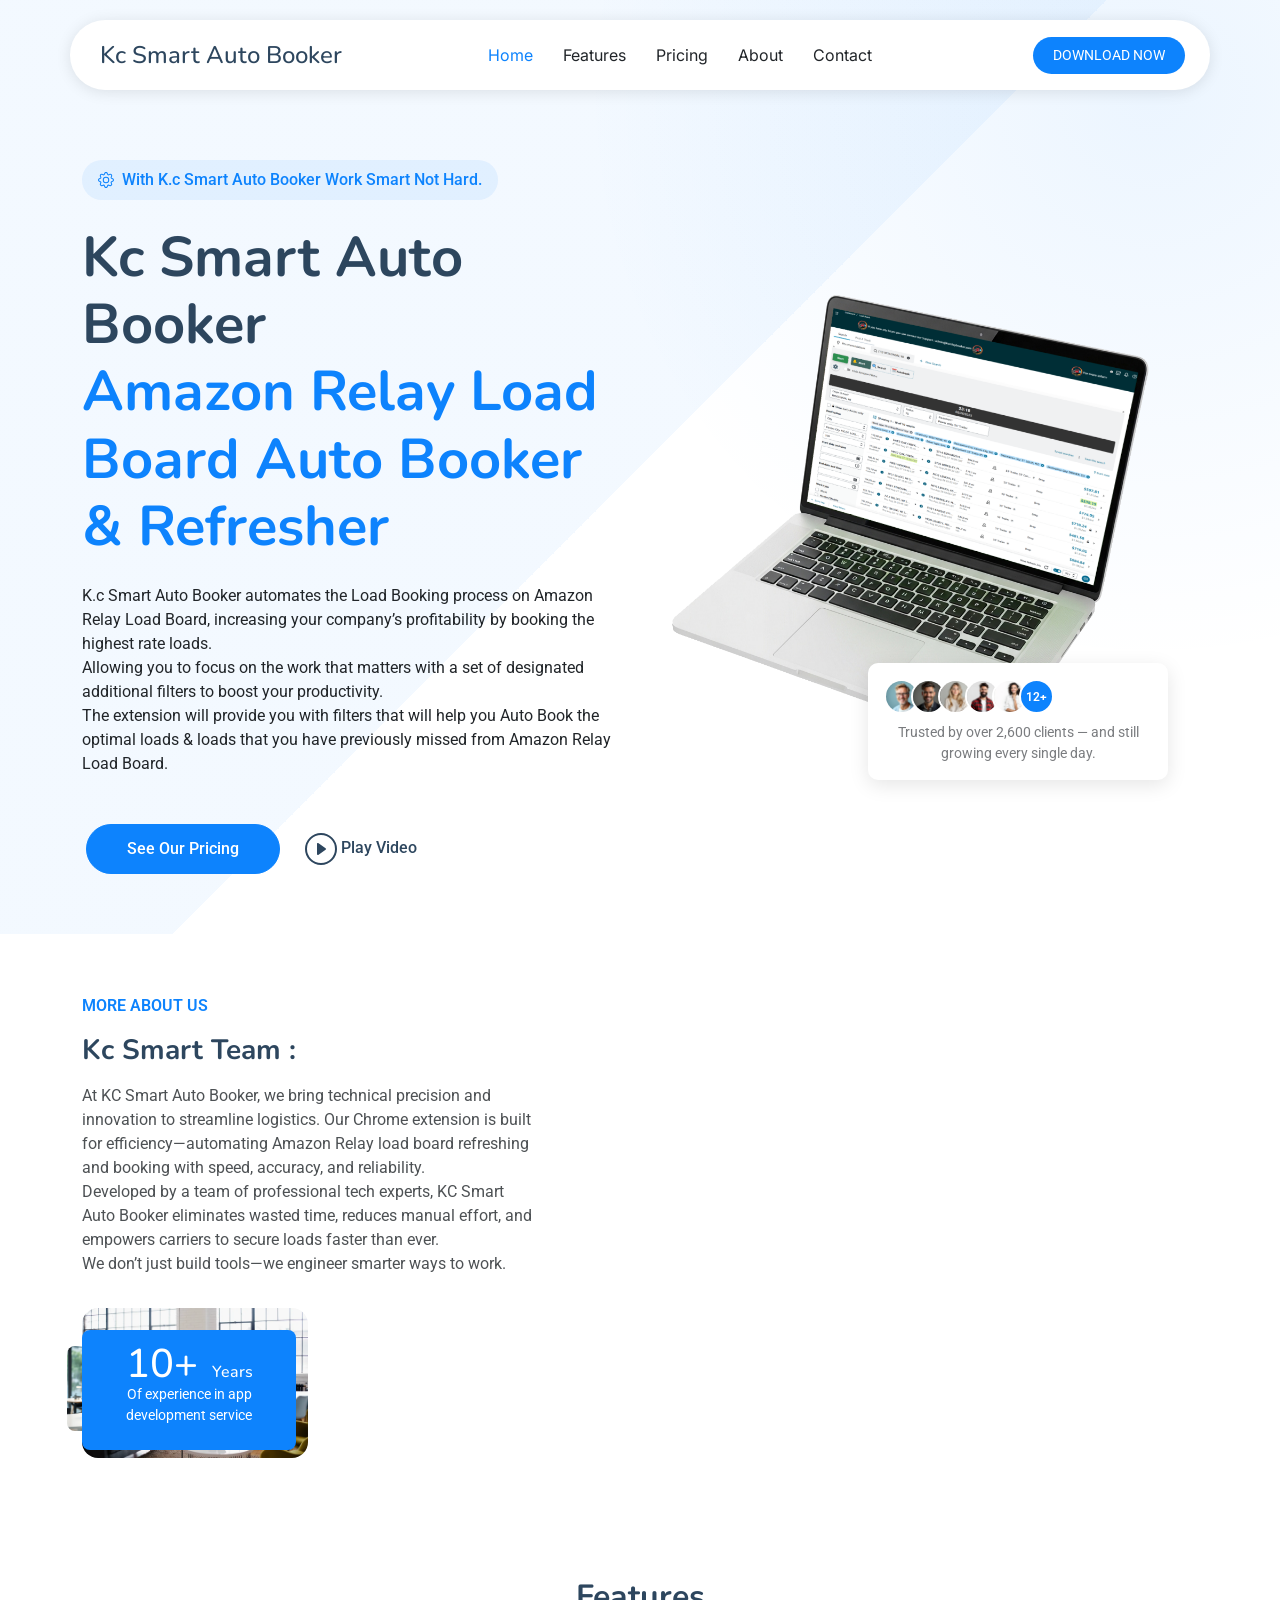
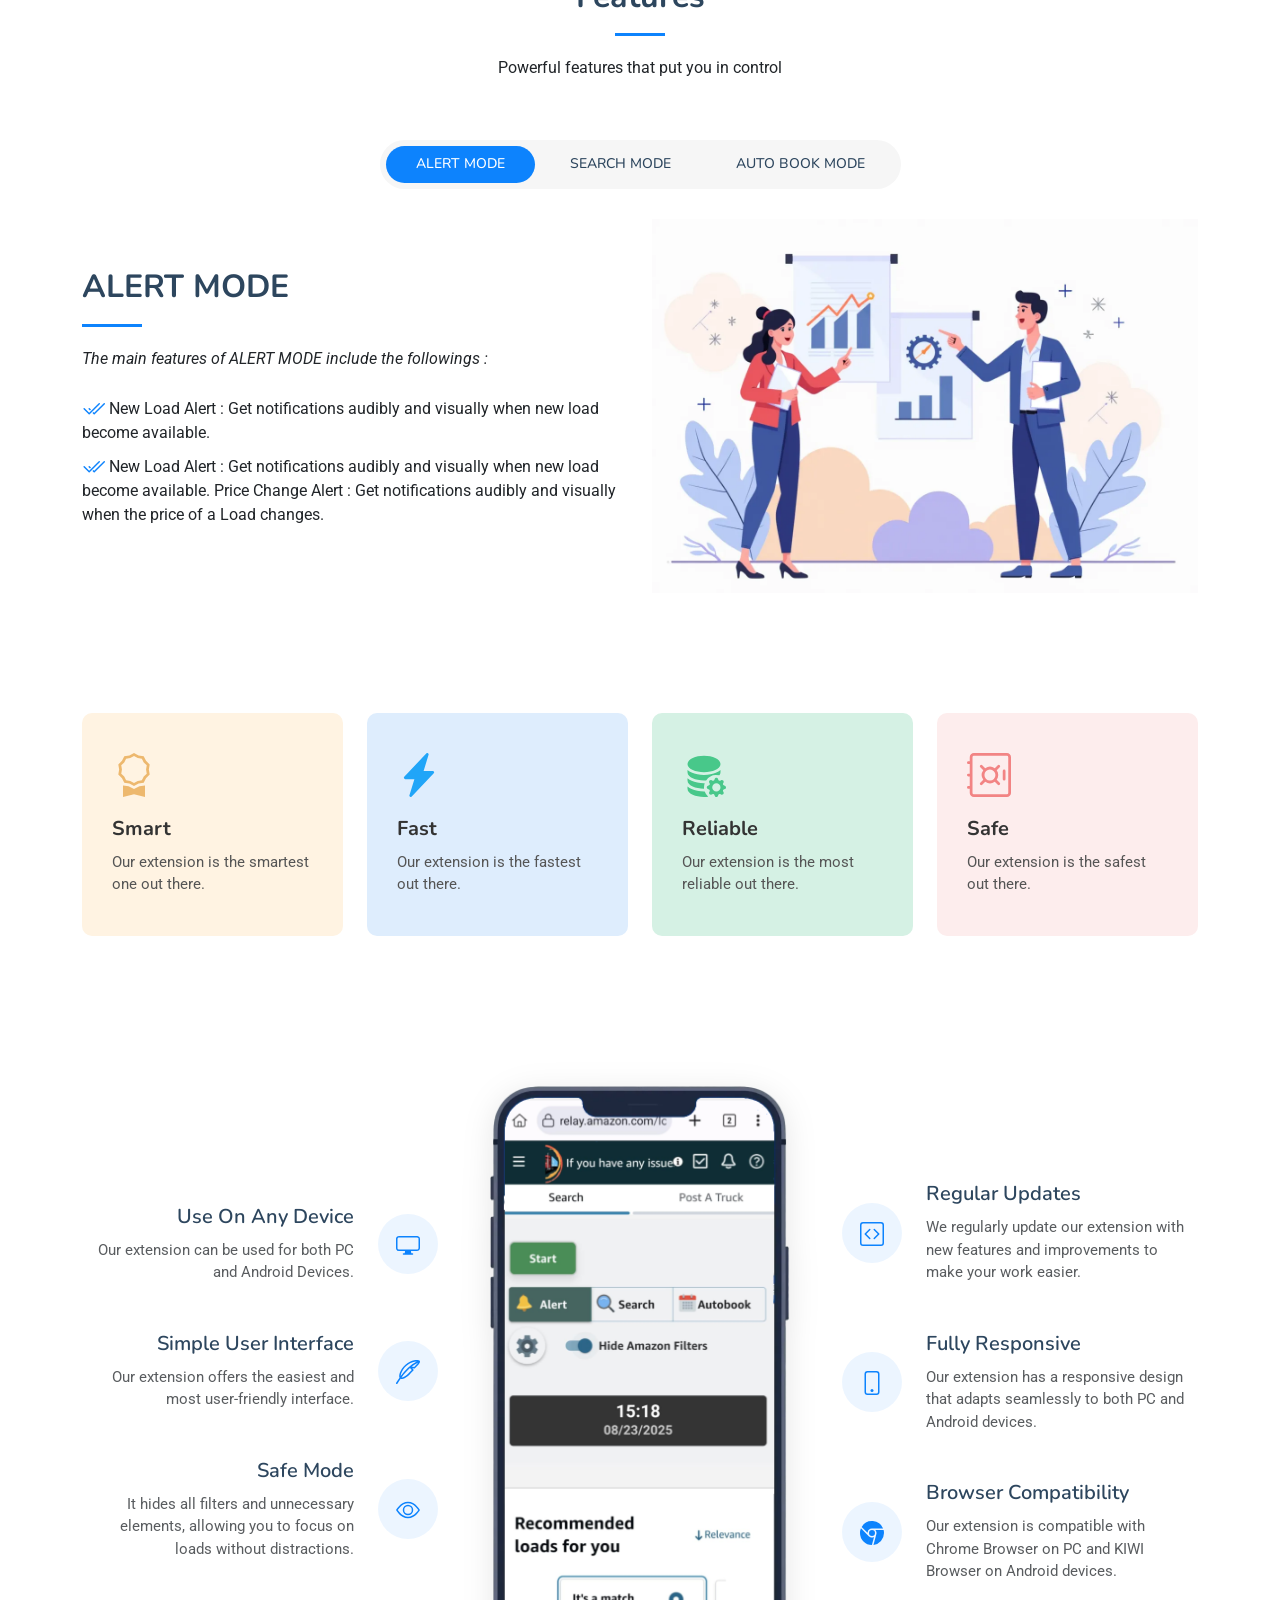
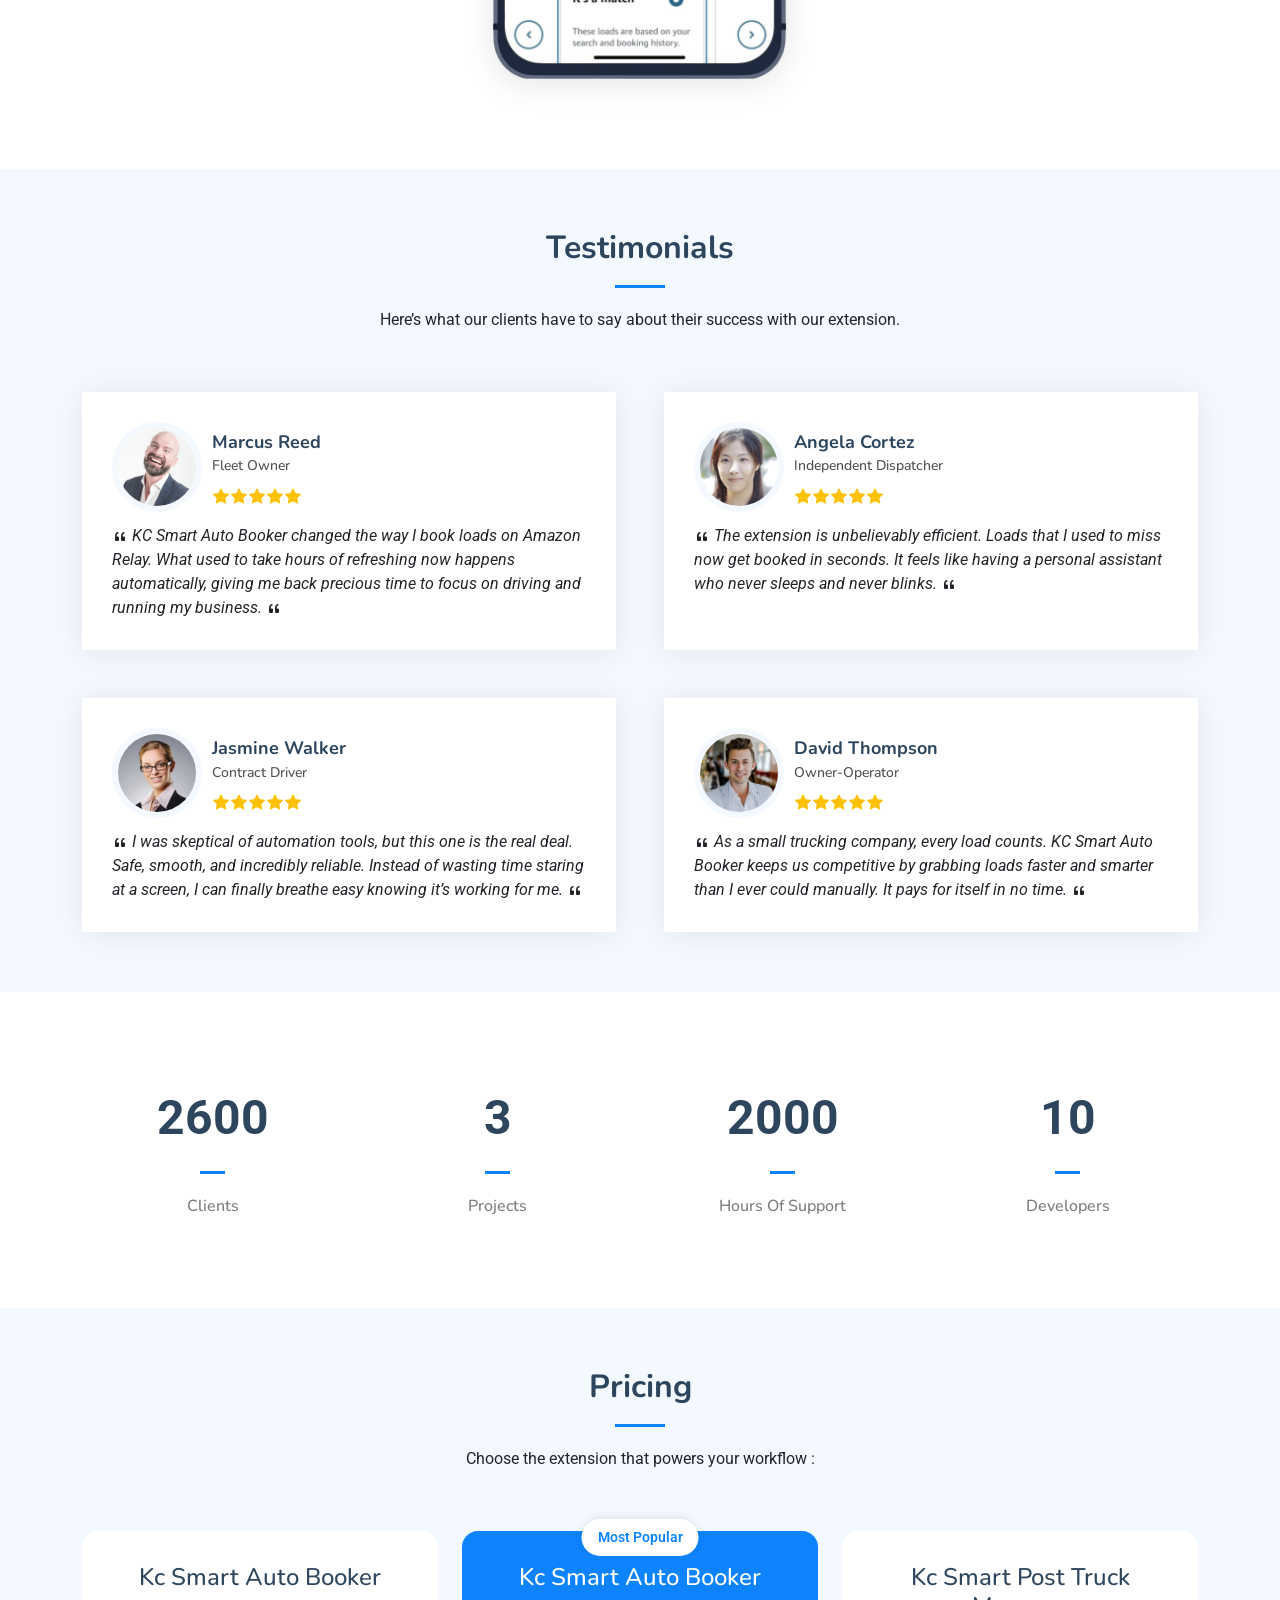
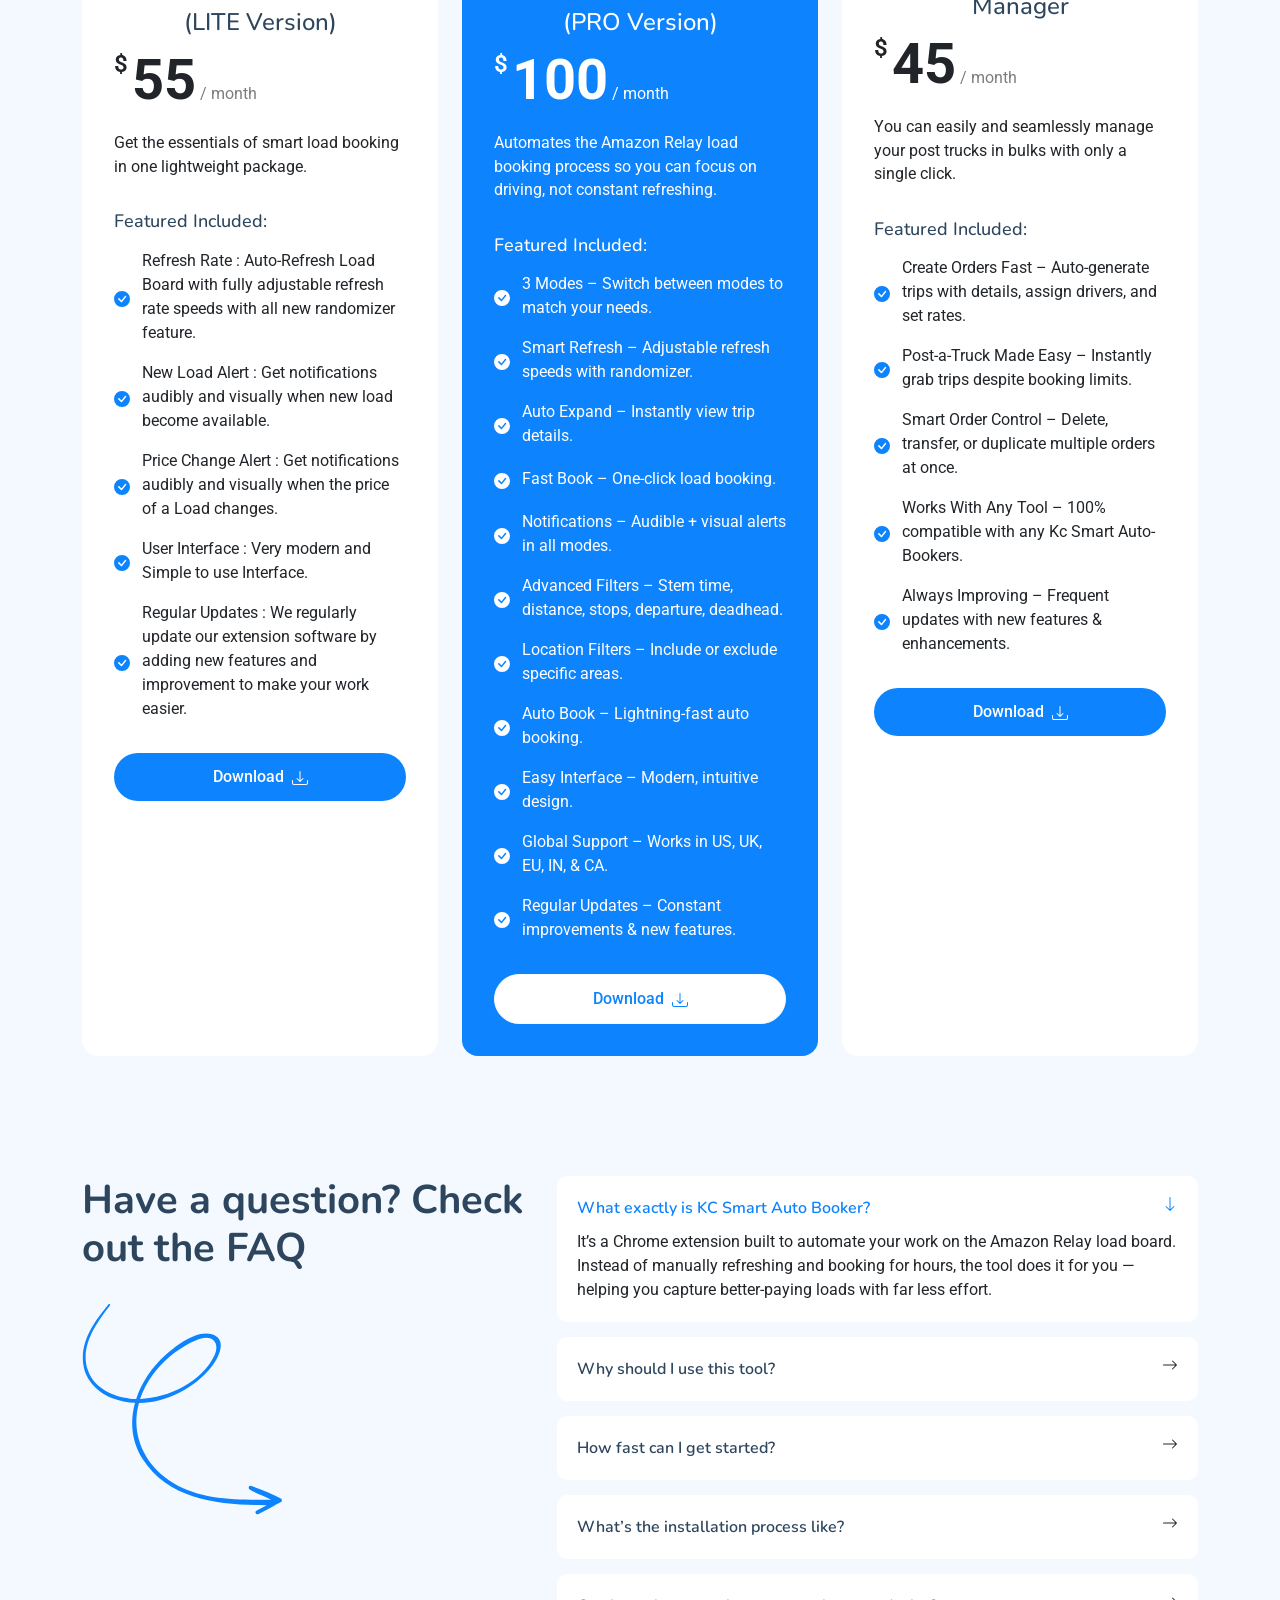
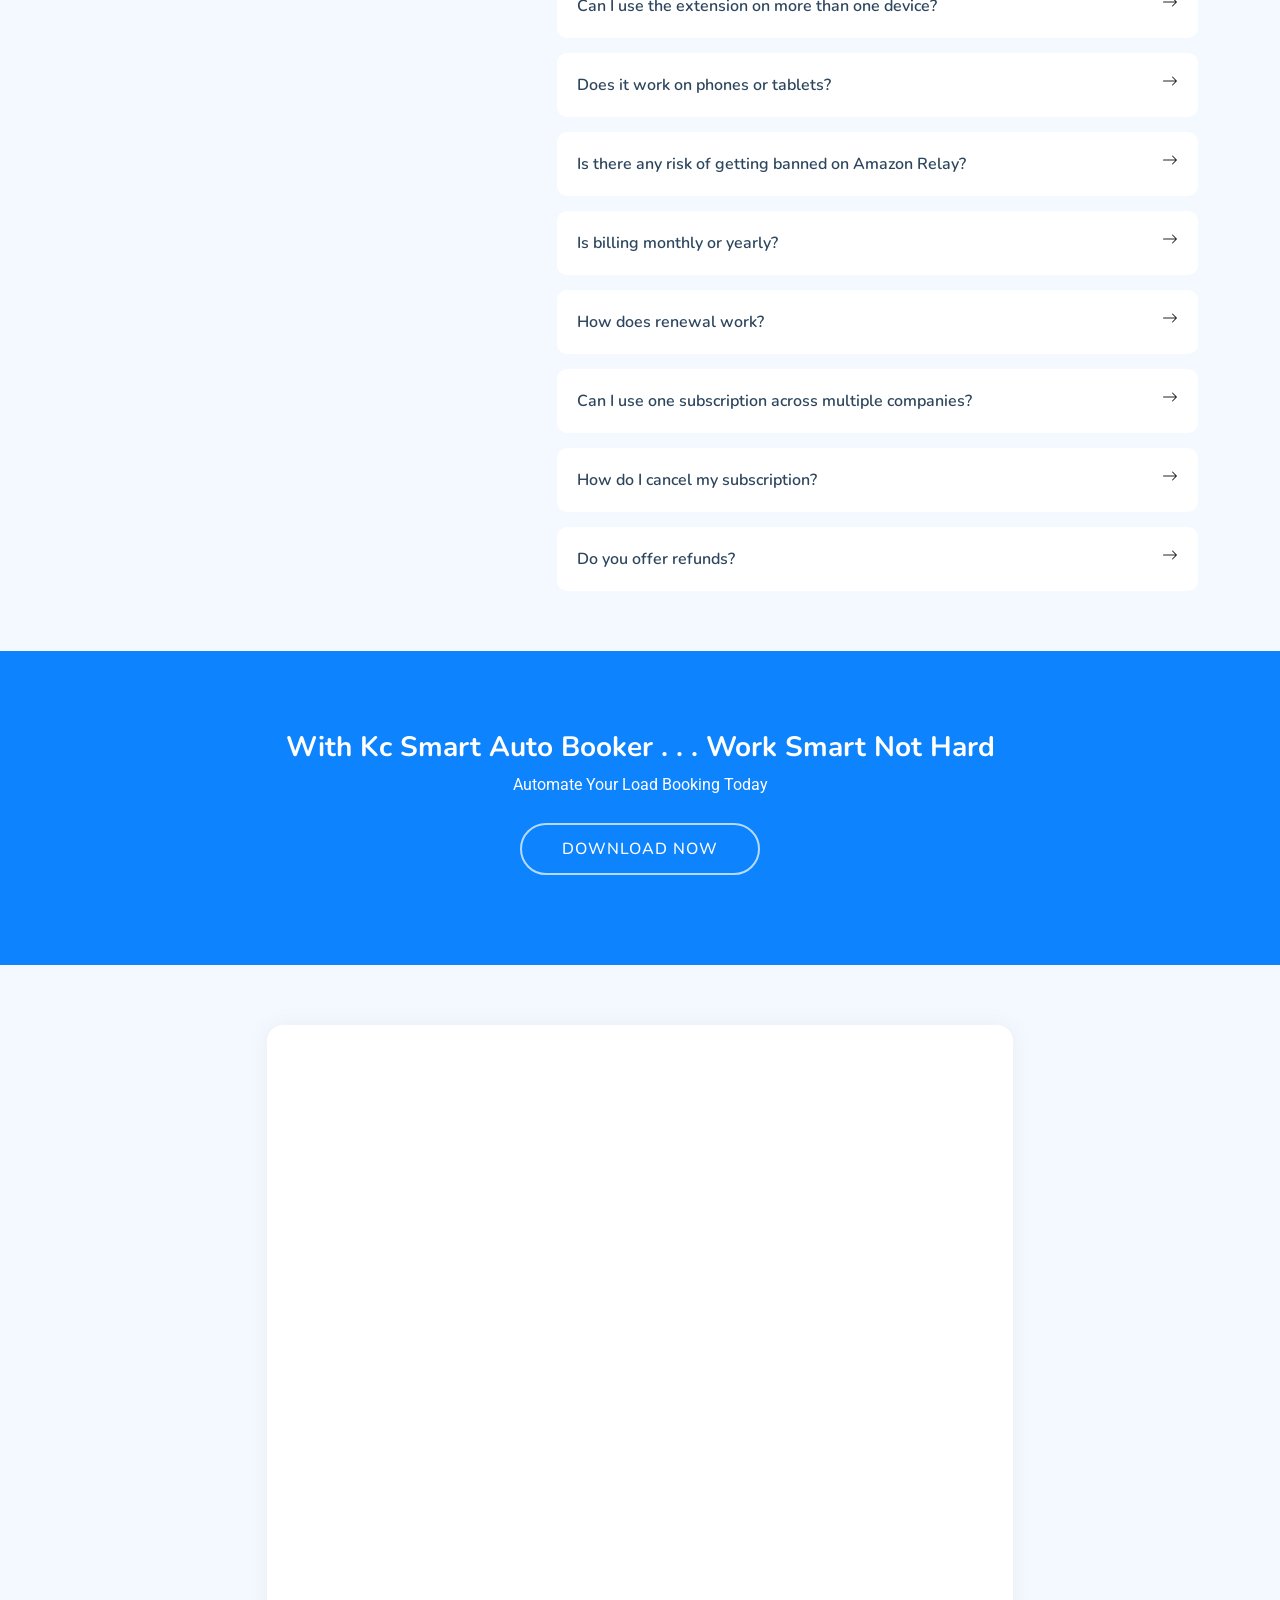
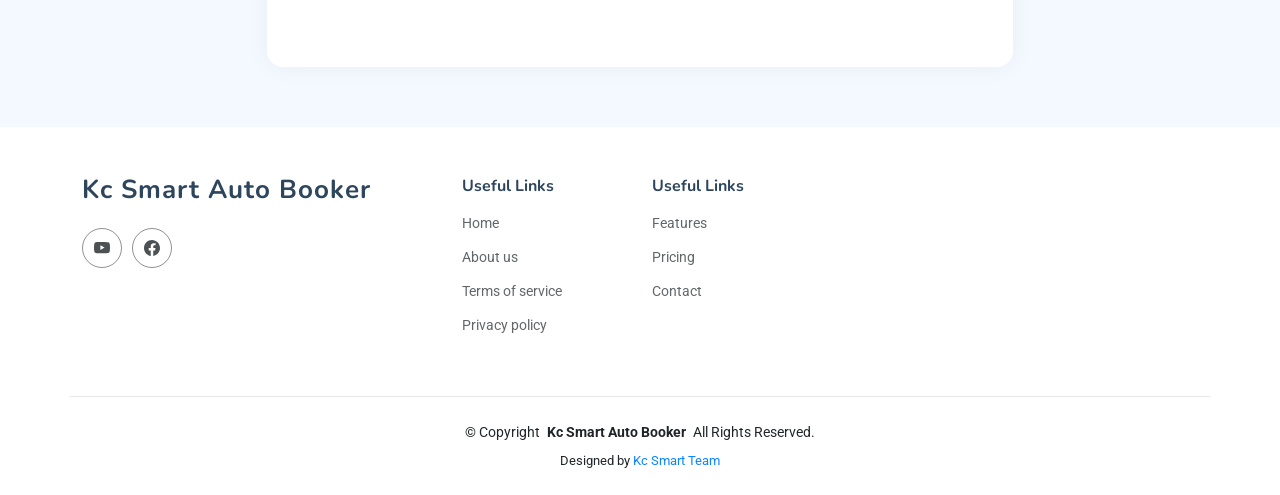
==== index.html @ 5b5b9fa2 "Add files via upload" ====
<!DOCTYPE html>
<html lang="en">

<head>
  <meta charset="utf-8">
  <meta content="width=device-width, initial-scale=1.0" name="viewport">
  <title>Kc Smart Auto Booker</title>
  <meta name="description" content="Relay Auto Booker and Refresher - With K.c Smart Auto Booker Work Smart Not Hard.">
  <meta name="keywords" content="">

  <!-- Favicons -->
  <link href="favicon.png" rel="icon">
  <link href="apple-touch-icon.png" rel="apple-touch-icon">

  <!-- Fonts -->
  <link href="https://fonts.googleapis.com" rel="preconnect">
  <link href="https://fonts.gstatic.com" rel="preconnect" crossorigin>
  <link href="https://fonts.googleapis.com/css2?family=Roboto:ital,wght@0,100;0,300;0,400;0,500;0,700;0,900;1,100;1,300;1,400;1,500;1,700;1,900&family=Inter:wght@100;200;300;400;500;600;700;800;900&family=Nunito:ital,wght@0,200;0,300;0,400;0,500;0,600;0,700;0,800;0,900;1,200;1,300;1,400;1,500;1,600;1,700;1,800;1,900&display=swap" rel="stylesheet">
  <link href="https://cdn.jsdelivr.net/npm/bootstrap-icons@1.11.3/font/bootstrap-icons.css" rel="stylesheet">
  <!-- Vendor CSS Files -->
  <link href="bootstrap.min.css" rel="stylesheet">
  <link href="bootstrap-icons.css" rel="stylesheet">
  <link href="aos.css" rel="stylesheet">
  <link href="glightbox.min.css" rel="stylesheet">
  <link href="swiper-bundle.min.css" rel="stylesheet">

  <!-- Main CSS File -->
  <link href="main.css" rel="stylesheet">

  <!-- =======================================================
  
  ======================================================== -->
</head>

<body class="index-page">

  <header id="header" class="header d-flex align-items-center fixed-top">
    <div class="header-container container-fluid container-xl position-relative d-flex align-items-center justify-content-between">

      <a href="index.html" class="logo d-flex align-items-center me-auto me-xl-0">
        <!-- Uncomment the line below if you also wish to use an image logo -->
        <!-- <img src="logo.png" alt=""> -->
        <h1 class="sitename">Kc Smart Auto Booker</h1>
      </a>

      <nav id="navmenu" class="navmenu">
        <ul>
          <li><a href="#hero" class="active">Home</a></li>
          <li><a href="#features">Features</a></li>
    <!--      <li><a href="#services">Services</a></li>   -->
          <li><a href="#pricing">Pricing</a></li>
    <!--      <li class="dropdown"><a href="#"><span>Dropdown</span> <i class="bi bi-chevron-down toggle-dropdown"></i></a>
            <ul>
              <li><a href="#">Dropdown 1</a></li>
              <li class="dropdown"><a href="#"><span>Deep Dropdown</span> <i class="bi bi-chevron-down toggle-dropdown"></i></a>
                <ul>
                  <li><a href="#">Deep Dropdown 1</a></li>
                  <li><a href="#">Deep Dropdown 2</a></li>
                  <li><a href="#">Deep Dropdown 3</a></li>
                  <li><a href="#">Deep Dropdown 4</a></li>
                  <li><a href="#">Deep Dropdown 5</a></li>
                </ul>
              </li>
              <li><a href="#">Dropdown 2</a></li>
              <li><a href="#">Dropdown 3</a></li>
              <li><a href="#">Dropdown 4</a></li>
            </ul>
          </li>    -->
		  <li><a href="#about">About</a></li>
          <li><a href="#contact">Contact</a></li>
        </ul>
        <i class="mobile-nav-toggle d-xl-none bi bi-list"></i>
      </nav>

      <a class="btn-getstarted" href="index.html#pricing">DOWNLOAD NOW</a>

    </div>
  </header>

  <main class="main">

    <!-- Hero Section -->
    <section id="hero" class="hero section">

      <div class="container" data-aos="fade-up" data-aos-delay="100">

        <div class="row align-items-center">
          <div class="col-lg-6">
            <div class="hero-content" data-aos="fade-up" data-aos-delay="200">
              <div class="company-badge mb-4">
                <svg xmlns="http://www.w3.org/2000/svg" width="16" height="16" fill="currentColor" class="bi bi-gear" viewBox="0 0 16 16">
  <path d="M8 4.754a3.246 3.246 0 1 0 0 6.492 3.246 3.246 0 0 0 0-6.492M5.754 8a2.246 2.246 0 1 1 4.492 0 2.246 2.246 0 0 1-4.492 0"/>
  <path d="M9.796 1.343c-.527-1.79-3.065-1.79-3.592 0l-.094.319a.873.873 0 0 1-1.255.52l-.292-.16c-1.64-.892-3.433.902-2.54 2.541l.159.292a.873.873 0 0 1-.52 1.255l-.319.094c-1.79.527-1.79 3.065 0 3.592l.319.094a.873.873 0 0 1 .52 1.255l-.16.292c-.892 1.64.901 3.434 2.541 2.54l.292-.159a.873.873 0 0 1 1.255.52l.094.319c.527 1.79 3.065 1.79 3.592 0l.094-.319a.873.873 0 0 1 1.255-.52l.292.16c1.64.893 3.434-.902 2.54-2.541l-.159-.292a.873.873 0 0 1 .52-1.255l.319-.094c1.79-.527 1.79-3.065 0-3.592l-.319-.094a.873.873 0 0 1-.52-1.255l.16-.292c.893-1.64-.902-3.433-2.541-2.54l-.292.159a.873.873 0 0 1-1.255-.52zm-2.633.283c.246-.835 1.428-.835 1.674 0l.094.319a1.873 1.873 0 0 0 2.693 1.115l.291-.16c.764-.415 1.6.42 1.184 1.185l-.159.292a1.873 1.873 0 0 0 1.116 2.692l.318.094c.835.246.835 1.428 0 1.674l-.319.094a1.873 1.873 0 0 0-1.115 2.693l.16.291c.415.764-.42 1.6-1.185 1.184l-.291-.159a1.873 1.873 0 0 0-2.693 1.116l-.094.318c-.246.835-1.428.835-1.674 0l-.094-.319a1.873 1.873 0 0 0-2.692-1.115l-.292.16c-.764.415-1.6-.42-1.184-1.185l.159-.291A1.873 1.873 0 0 0 1.945 8.93l-.319-.094c-.835-.246-.835-1.428 0-1.674l.319-.094A1.873 1.873 0 0 0 3.06 4.377l-.16-.292c-.415-.764.42-1.6 1.185-1.184l.292.159a1.873 1.873 0 0 0 2.692-1.115z"/>
</svg>&nbsp;
                With K.c Smart Auto Booker Work Smart Not Hard.
              </div>

              <h1 class="mb-4">
                Kc Smart Auto Booker<br>
                
                <span class="accent-text">Amazon Relay Load Board Auto Booker & Refresher</span>
              </h1>

              <p class="mb-4 mb-md-5">
                K.c Smart Auto Booker automates the Load Booking process on Amazon Relay Load Board, increasing your company’s profitability by booking the highest rate loads.<br>
                Allowing you to focus on the work that matters with a set of designated additional filters to boost your productivity.<br>

                The extension will provide you with filters that will help you Auto Book the optimal loads & loads that you have previously missed from Amazon Relay Load Board. 
              </p>

              <div class="hero-buttons">
                <a href="#pricing" class="btn btn-primary me-0 me-sm-2 mx-1">See Our Pricing</a>
                <a href="https://www.youtube.com/watch?v=xHJo71Jk5jA" class="btn btn-link mt-2 mt-sm-0 glightbox">
                  <svg xmlns="http://www.w3.org/2000/svg" width="32" height="32" fill="currentColor" class="bi bi-play-circle" viewBox="0 0 16 16">
  <path d="M8 15A7 7 0 1 1 8 1a7 7 0 0 1 0 14m0 1A8 8 0 1 0 8 0a8 8 0 0 0 0 16"/>
  <path d="M6.271 5.055a.5.5 0 0 1 .52.038l3.5 2.5a.5.5 0 0 1 0 .814l-3.5 2.5A.5.5 0 0 1 6 10.5v-5a.5.5 0 0 1 .271-.445"/>
</svg>
                  Play Video
                </a>
              </div>
            </div>
          </div>

          <div class="col-lg-6">
            <div class="hero-image" data-aos="zoom-out" data-aos-delay="300">
              <img src="kcsmart-main.png" alt="Hero Image" class="img-fluid">

              <div class="customers-badge">
                <div class="customer-avatars">
                  <img src="avatar-1.webp" alt="Customer 1" class="avatar">
                  <img src="avatar-2.webp" alt="Customer 2" class="avatar">
                  <img src="avatar-3.webp" alt="Customer 3" class="avatar">
                  <img src="avatar-4.webp" alt="Customer 4" class="avatar">
                  <img src="avatar-5.webp" alt="Customer 5" class="avatar">
                  <span class="avatar more">12+</span>
                </div>
                <p class="mb-0 mt-2">Trusted by over 2,600 clients — and still growing every single day.</p>
              </div>
            </div>
          </div>
        </div>

   <!--     <div class="row stats-row gy-4 mt-5" data-aos="fade-up" data-aos-delay="500">
          <div class="col-lg-3 col-md-6">
            <div class="stat-item">
              <div class="stat-icon">
                <i class="bi bi-trophy"></i>
              </div>
              <div class="stat-content">
                <h4>3x Won Awards</h4>
                <p class="mb-0">Vestibulum ante ipsum</p>
              </div>
            </div>
          </div>
          <div class="col-lg-3 col-md-6">
            <div class="stat-item">
              <div class="stat-icon">
                <i class="bi bi-briefcase"></i>
              </div>
              <div class="stat-content">
                <h4>6.5k Faucibus</h4>
                <p class="mb-0">Nullam quis ante</p>
              </div>
            </div>
          </div>
          <div class="col-lg-3 col-md-6">
            <div class="stat-item">
              <div class="stat-icon">
                <i class="bi bi-graph-up"></i>
              </div>
              <div class="stat-content">
                <h4>80k Mauris</h4>
                <p class="mb-0">Etiam sit amet orci</p>
              </div>
            </div>
          </div>
          <div class="col-lg-3 col-md-6">
            <div class="stat-item">
              <div class="stat-icon">
                <i class="bi bi-award"></i>
              </div>
              <div class="stat-content">
                <h4>6x Phasellus</h4>
                <p class="mb-0">Vestibulum ante ipsum</p>
              </div>
            </div>
          </div>
        </div>

      </div>  -->

    </section><!-- /Hero Section -->

    <!-- About Section -->
    <section id="about" class="about section">

      <div class="container" data-aos="fade-up" data-aos-delay="100">

        <div class="row gy-4 align-items-center justify-content-between">

          <div class="col-xl-5" data-aos="fade-up" data-aos-delay="200">
            <span class="about-meta">MORE ABOUT US</span>
            <h2 class="about-title">Kc Smart Team :</h2>
            <p class="about-description">At KC Smart Auto Booker, we bring technical precision and innovation to streamline logistics. Our Chrome extension is built for efficiency—automating Amazon Relay load board refreshing and booking with speed, accuracy, and reliability.<br> Developed by a team of professional tech experts, KC Smart Auto Booker eliminates wasted time, reduces manual effort, and empowers carriers to secure loads faster than ever.<br> We don’t just build tools—we engineer smarter ways to work.</p>

        <!--    <div class="row feature-list-wrapper">
              <div class="col-md-6">
                <ul class="feature-list">
                  <li><i class="bi bi-check-circle-fill"></i> Smartest Extension</li>
                  <li><i class="bi bi-check-circle-fill"></i> Blazing Fast</li>
                  <li><i class="bi bi-check-circle-fill"></i> Sed do eiusmod tempor</li>
                </ul>
              </div>
              <div class="col-md-6">
                <ul class="feature-list">
                  <li><i class="bi bi-check-circle-fill"></i> Incididunt ut labore et</li>
                  <li><i class="bi bi-check-circle-fill"></i> Dolore magna aliqua</li>
                  <li><i class="bi bi-check-circle-fill"></i> Ut enim ad minim veniam</li>
                </ul>
              </div>
            </div>

            <div class="info-wrapper">
              <div class="row gy-4">
                <div class="col-lg-5">
                  <div class="profile d-flex align-items-center gap-3">
                    <img src="avatar-1.webp" alt="CEO Profile" class="profile-image">
                    <div>
                      <h4 class="profile-name">Mario Smith</h4>
                      <p class="profile-position">CEO &amp; Founder</p>
                    </div>
                  </div>
                </div>
                <div class="col-lg-7">
                  <div class="contact-info d-flex align-items-center gap-2">
                    <i class="bi bi-telephone-fill"></i>
                    <div>
                      <p class="contact-label">Call us anytime</p>
                      <p class="contact-number">+123 456-789</p>
                    </div>
                  </div>
                </div>
              </div>
            </div>
          </div>     -->

          <div class="col-xl-6" data-aos="fade-up" data-aos-delay="300">
            <div class="image-wrapper">
              <div class="images position-relative" data-aos="zoom-out" data-aos-delay="400">
                <img src="about-5.webp" alt="Business Meeting" class="img-fluid main-image rounded-4">
                <img src="about-2.webp" alt="Team Discussion" class="img-fluid small-image rounded-4">
              </div>
              <div class="experience-badge floating">
                <h3>10+ <span>Years</span></h3>
                <p>Of experience in app development service</p>
              </div>
            </div>
          </div>
        </div>

      </div>

    </section><!-- /About Section -->

    <!-- Features Section -->
    <section id="features" class="features section">

      <!-- Section Title -->
      <div class="container section-title" data-aos="fade-up">
        <h2>Features</h2>
        <p>Powerful features that put you in control</p>
      </div><!-- End Section Title -->

      <div class="container">

        <div class="d-flex justify-content-center">

          <ul class="nav nav-tabs" data-aos="fade-up" data-aos-delay="100">

            <li class="nav-item">
              <a class="nav-link active show" data-bs-toggle="tab" data-bs-target="#features-tab-1">
                <h4>ALERT MODE</h4>
              </a>
            </li><!-- End tab nav item -->

            <li class="nav-item">
              <a class="nav-link" data-bs-toggle="tab" data-bs-target="#features-tab-2">
                <h4>SEARCH MODE</h4>
              </a><!-- End tab nav item -->

            </li>
            <li class="nav-item">
              <a class="nav-link" data-bs-toggle="tab" data-bs-target="#features-tab-3">
                <h4>AUTO BOOK MODE</h4>
              </a>
            </li><!-- End tab nav item -->

          </ul>

        </div>

        <div class="tab-content" data-aos="fade-up" data-aos-delay="200">

          <div class="tab-pane fade active show" id="features-tab-1">
            <div class="row">
              <div class="col-lg-6 order-2 order-lg-1 mt-3 mt-lg-0 d-flex flex-column justify-content-center">
                <h3>ALERT MODE</h3>
                <p class="fst-italic">
                  The main features of ALERT MODE include the followings :
                </p>
                <ul>
                  <li><svg xmlns="http://www.w3.org/2000/svg" width="23" height="23" fill="#0d83fd" class="bi bi-check2-all" viewBox="0 0 16 16">
  <path d="M12.354 4.354a.5.5 0 0 0-.708-.708L5 10.293 1.854 7.146a.5.5 0 1 0-.708.708l3.5 3.5a.5.5 0 0 0 .708 0zm-4.208 7-.896-.897.707-.707.543.543 6.646-6.647a.5.5 0 0 1 .708.708l-7 7a.5.5 0 0 1-.708 0"/>
  <path d="m5.354 7.146.896.897-.707.707-.897-.896a.5.5 0 1 1 .708-.708"/>
</svg></i> <span>New Load Alert : Get notifications audibly and visually when new load become available.</span></li>
                  <li><svg xmlns="http://www.w3.org/2000/svg" width="23" height="23" fill="#0d83fd" class="bi bi-check2-all" viewBox="0 0 16 16">
  <path d="M12.354 4.354a.5.5 0 0 0-.708-.708L5 10.293 1.854 7.146a.5.5 0 1 0-.708.708l3.5 3.5a.5.5 0 0 0 .708 0zm-4.208 7-.896-.897.707-.707.543.543 6.646-6.647a.5.5 0 0 1 .708.708l-7 7a.5.5 0 0 1-.708 0"/>
  <path d="m5.354 7.146.896.897-.707.707-.897-.896a.5.5 0 1 1 .708-.708"/>
</svg></i> <span>New Load Alert : Get notifications audibly and visually when new load become available.</span></i> <span>Price Change Alert :  Get notifications audibly and visually when the price of a Load changes.</span></li>
                 
                </ul>
              </div>
              <div class="col-lg-6 order-1 order-lg-2 text-center">
                <img src="features-illustration-1.webp" alt="" class="img-fluid">
              </div>
            </div>
          </div><!-- End tab content item -->

          <div class="tab-pane fade" id="features-tab-2">
            <div class="row">
              <div class="col-lg-6 order-2 order-lg-1 mt-3 mt-lg-0 d-flex flex-column justify-content-center">
                <h3>SEARCH MODE</h3>
                <p class="fst-italic">
                  The main features of SEARCH MODE include the followings :
                </p>
                <ul>
                  <li><svg xmlns="http://www.w3.org/2000/svg" width="23" height="23" fill="#0d83fd" class="bi bi-check2-all" viewBox="0 0 16 16">
  <path d="M12.354 4.354a.5.5 0 0 0-.708-.708L5 10.293 1.854 7.146a.5.5 0 1 0-.708.708l3.5 3.5a.5.5 0 0 0 .708 0zm-4.208 7-.896-.897.707-.707.543.543 6.646-6.647a.5.5 0 0 1 .708.708l-7 7a.5.5 0 0 1-.708 0"/>
  <path d="m5.354 7.146.896.897-.707.707-.897-.896a.5.5 0 1 1 .708-.708"/>
</svg></i> <span>New Load Alert : Get notifications audibly and visually when new load become available.</span></i> <span>Search : Get notifications audibly and visually when your search filter criteria met.</span></li>
                  <li><svg xmlns="http://www.w3.org/2000/svg" width="23" height="23" fill="#0d83fd" class="bi bi-check2-all" viewBox="0 0 16 16">
  <path d="M12.354 4.354a.5.5 0 0 0-.708-.708L5 10.293 1.854 7.146a.5.5 0 1 0-.708.708l3.5 3.5a.5.5 0 0 0 .708 0zm-4.208 7-.896-.897.707-.707.543.543 6.646-6.647a.5.5 0 0 1 .708.708l-7 7a.5.5 0 0 1-.708 0"/>
  <path d="m5.354 7.146.896.897-.707.707-.897-.896a.5.5 0 1 1 .708-.708"/>
</svg></i> <span>New Load Alert : Get notifications audibly and visually when new load become available.</span> <span> Flexible Filters : Distance From-To, Stem Time, Deadhead, Max Departure Date & Time, Max stops.</span></li>
                  <li><svg xmlns="http://www.w3.org/2000/svg" width="23" height="23" fill="#0d83fd" class="bi bi-check2-all" viewBox="0 0 16 16">
  <path d="M12.354 4.354a.5.5 0 0 0-.708-.708L5 10.293 1.854 7.146a.5.5 0 1 0-.708.708l3.5 3.5a.5.5 0 0 0 .708 0zm-4.208 7-.896-.897.707-.707.543.543 6.646-6.647a.5.5 0 0 1 .708.708l-7 7a.5.5 0 0 1-.708 0"/>
  <path d="m5.354 7.146.896.897-.707.707-.897-.896a.5.5 0 1 1 .708-.708"/>
</svg></i> <span>New Load Alert : Get notifications audibly and visually when new load become available.</span> <span> Locations Filter : Where you can Include or exclude required locations. </span></li>
                 
                </ul>
              </div>
              <div class="col-lg-6 order-1 order-lg-2 text-center">
                <img src="features-illustration-2.webp" alt="" class="img-fluid">
              </div>
            </div>
          </div><!-- End tab content item -->

          <div class="tab-pane fade" id="features-tab-3">
            <div class="row">
              <div class="col-lg-6 order-2 order-lg-1 mt-3 mt-lg-0 d-flex flex-column justify-content-center">
                <h3>AUTO BOOK</h3>
				<p class="fst-italic">
                  The main features of AUTO BOOK MODE include the followings :
                </p>
                <ul>
                  <li><svg xmlns="http://www.w3.org/2000/svg" width="23" height="23" fill="#0d83fd" class="bi bi-check2-all" viewBox="0 0 16 16">
  <path d="M12.354 4.354a.5.5 0 0 0-.708-.708L5 10.293 1.854 7.146a.5.5 0 1 0-.708.708l3.5 3.5a.5.5 0 0 0 .708 0zm-4.208 7-.896-.897.707-.707.543.543 6.646-6.647a.5.5 0 0 1 .708.708l-7 7a.5.5 0 0 1-.708 0"/>
  <path d="m5.354 7.146.896.897-.707.707-.897-.896a.5.5 0 1 1 .708-.708"/>
</svg></i> <span>New Load Alert : Get notifications audibly and visually when new load become available.</span></i> <span>Auto Book : Automatically book loads in a lightening speed.</span></li>
                  <li><svg xmlns="http://www.w3.org/2000/svg" width="23" height="23" fill="#0d83fd" class="bi bi-check2-all" viewBox="0 0 16 16">
  <path d="M12.354 4.354a.5.5 0 0 0-.708-.708L5 10.293 1.854 7.146a.5.5 0 1 0-.708.708l3.5 3.5a.5.5 0 0 0 .708 0zm-4.208 7-.896-.897.707-.707.543.543 6.646-6.647a.5.5 0 0 1 .708.708l-7 7a.5.5 0 0 1-.708 0"/>
  <path d="m5.354 7.146.896.897-.707.707-.897-.896a.5.5 0 1 1 .708-.708"/>
</svg></i> <span>New Load Alert : Get notifications audibly and visually when new load become available.</span> <span>Flexible Filters : Distance From-To, Stem Time, Deadhead, Max Departure Date & Time, Max stops.</span></li>
                  <li><svg xmlns="http://www.w3.org/2000/svg" width="23" height="23" fill="#0d83fd" class="bi bi-check2-all" viewBox="0 0 16 16">
  <path d="M12.354 4.354a.5.5 0 0 0-.708-.708L5 10.293 1.854 7.146a.5.5 0 1 0-.708.708l3.5 3.5a.5.5 0 0 0 .708 0zm-4.208 7-.896-.897.707-.707.543.543 6.646-6.647a.5.5 0 0 1 .708.708l-7 7a.5.5 0 0 1-.708 0"/>
  <path d="m5.354 7.146.896.897-.707.707-.897-.896a.5.5 0 1 1 .708-.708"/>
</svg></i> <span>New Load Alert : Get notifications audibly and visually when new load become available.</span><span> Locations Filter : Where you can Include or exclude required locations.</span></li>
                </ul>
                <p class="fst-italic">
                  Other features include : <br>
				  
				  Refresh Rate : Auto-Refresh Load Board with fully adjustable refresh rate speeds with all new randomizer feature.<br>
				  Auto Expand : Allow you to see the load details by automatically expanding the trip once the load found.<br>
				  Fast Book : Allow you to book loads with just one click.<br>
				  Notifications : Get notifications audibly and visually on every available MODES.
                </p>
              </div>
              <div class="col-lg-6 order-1 order-lg-2 text-center">
                <img src="features-illustration-3.webp" alt="" class="img-fluid">
              </div>
            </div>
          </div><!-- End tab content item -->

        </div>

      </div>

    </section><!-- /Features Section -->

    <!-- Features Cards Section -->
    <section id="features-cards" class="features-cards section">

      <div class="container">

        <div class="row gy-4">

          <div class="col-xl-3 col-md-6" data-aos="zoom-in" data-aos-delay="100">
            <div class="feature-box orange">
              <i><svg xmlns="http://www.w3.org/2000/svg" width="44" height="44" fill="currentColor" class="bi bi-award" viewBox="0 0 16 16">
  <path d="M9.669.864 8 0 6.331.864l-1.858.282-.842 1.68-1.337 1.32L2.6 6l-.306 1.854 1.337 1.32.842 1.68 1.858.282L8 12l1.669-.864 1.858-.282.842-1.68 1.337-1.32L13.4 6l.306-1.854-1.337-1.32-.842-1.68zm1.196 1.193.684 1.365 1.086 1.072L12.387 6l.248 1.506-1.086 1.072-.684 1.365-1.51.229L8 10.874l-1.355-.702-1.51-.229-.684-1.365-1.086-1.072L3.614 6l-.25-1.506 1.087-1.072.684-1.365 1.51-.229L8 1.126l1.356.702z"/>
  <path d="M4 11.794V16l4-1 4 1v-4.206l-2.018.306L8 13.126 6.018 12.1z"/>
</svg></i>
              <h4>Smart</h4>
              <p>Our extension is the smartest one out there.</p>
            </div>
          </div><!-- End Feature Borx-->

          <div class="col-xl-3 col-md-6" data-aos="zoom-in" data-aos-delay="200">
            <div class="feature-box blue">
              <i><svg xmlns="http://www.w3.org/2000/svg" width="44" height="44" fill="currentColor" class="bi bi-lightning-charge-fill" viewBox="0 0 16 16">
  <path d="M11.251.068a.5.5 0 0 1 .227.58L9.677 6.5H13a.5.5 0 0 1 .364.843l-8 8.5a.5.5 0 0 1-.842-.49L6.323 9.5H3a.5.5 0 0 1-.364-.843l8-8.5a.5.5 0 0 1 .615-.09z"/>
</svg></i>
              <h4>Fast</h4>
              <p>Our extension is the fastest out there.</p>
            </div>
          </div><!-- End Feature Borx-->

          <div class="col-xl-3 col-md-6" data-aos="zoom-in" data-aos-delay="300">
            <div class="feature-box green">
              <i><svg xmlns="http://www.w3.org/2000/svg" width="44" height="44" fill="currentColor" class="bi bi-database-fill-gear" viewBox="0 0 16 16">
  <path d="M8 1c-1.573 0-3.022.289-4.096.777C2.875 2.245 2 2.993 2 4s.875 1.755 1.904 2.223C4.978 6.711 6.427 7 8 7s3.022-.289 4.096-.777C13.125 5.755 14 5.007 14 4s-.875-1.755-1.904-2.223C11.022 1.289 9.573 1 8 1"/>
  <path d="M2 7v-.839c.457.432 1.004.751 1.49.972C4.722 7.693 6.318 8 8 8s3.278-.307 4.51-.867c.486-.22 1.033-.54 1.49-.972V7c0 .424-.155.802-.411 1.133a4.51 4.51 0 0 0-4.815 1.843A12 12 0 0 1 8 10c-1.573 0-3.022-.289-4.096-.777C2.875 8.755 2 8.007 2 7m6.257 3.998L8 11c-1.682 0-3.278-.307-4.51-.867-.486-.22-1.033-.54-1.49-.972V10c0 1.007.875 1.755 1.904 2.223C4.978 12.711 6.427 13 8 13h.027a4.55 4.55 0 0 1 .23-2.002m-.002 3L8 14c-1.682 0-3.278-.307-4.51-.867-.486-.22-1.033-.54-1.49-.972V13c0 1.007.875 1.755 1.904 2.223C4.978 15.711 6.427 16 8 16c.536 0 1.058-.034 1.555-.097a4.5 4.5 0 0 1-1.3-1.905m3.631-4.538c.18-.613 1.048-.613 1.229 0l.043.148a.64.64 0 0 0 .921.382l.136-.074c.561-.306 1.175.308.87.869l-.075.136a.64.64 0 0 0 .382.92l.149.045c.612.18.612 1.048 0 1.229l-.15.043a.64.64 0 0 0-.38.921l.074.136c.305.561-.309 1.175-.87.87l-.136-.075a.64.64 0 0 0-.92.382l-.045.149c-.18.612-1.048.612-1.229 0l-.043-.15a.64.64 0 0 0-.921-.38l-.136.074c-.561.305-1.175-.309-.87-.87l.075-.136a.64.64 0 0 0-.382-.92l-.148-.045c-.613-.18-.613-1.048 0-1.229l.148-.043a.64.64 0 0 0 .382-.921l-.074-.136c-.306-.561.308-1.175.869-.87l.136.075a.64.64 0 0 0 .92-.382zM14 12.5a1.5 1.5 0 1 0-3 0 1.5 1.5 0 0 0 3 0"/>
</svg></i>
              <h4>Reliable</h4>
              <p>Our extension is the most reliable out there.</p>
            </div>
          </div><!-- End Feature Borx-->

          <div class="col-xl-3 col-md-6" data-aos="zoom-in" data-aos-delay="400">
            <div class="feature-box red">
              <i><svg xmlns="http://www.w3.org/2000/svg" width="44" height="44" fill="currentColor" class="bi bi-safe" viewBox="0 0 16 16">
  <path d="M1 1.5A1.5 1.5 0 0 1 2.5 0h12A1.5 1.5 0 0 1 16 1.5v13a1.5 1.5 0 0 1-1.5 1.5h-12A1.5 1.5 0 0 1 1 14.5V13H.5a.5.5 0 0 1 0-1H1V8.5H.5a.5.5 0 0 1 0-1H1V4H.5a.5.5 0 0 1 0-1H1zM2.5 1a.5.5 0 0 0-.5.5v13a.5.5 0 0 0 .5.5h12a.5.5 0 0 0 .5-.5v-13a.5.5 0 0 0-.5-.5z"/>
  <path d="M13.5 6a.5.5 0 0 1 .5.5v3a.5.5 0 0 1-1 0v-3a.5.5 0 0 1 .5-.5M4.828 4.464a.5.5 0 0 1 .708 0l1.09 1.09a3 3 0 0 1 3.476 0l1.09-1.09a.5.5 0 1 1 .707.708l-1.09 1.09c.74 1.037.74 2.44 0 3.476l1.09 1.09a.5.5 0 1 1-.707.708l-1.09-1.09a3 3 0 0 1-3.476 0l-1.09 1.09a.5.5 0 1 1-.708-.708l1.09-1.09a3 3 0 0 1 0-3.476l-1.09-1.09a.5.5 0 0 1 0-.708M6.95 6.586a2 2 0 1 0 2.828 2.828A2 2 0 0 0 6.95 6.586"/>
</svg></i>
              <h4>Safe</h4>
              <p>Our extension is the safest out there.</p>
            </div>
          </div><!-- End Feature Borx-->

        </div>

      </div>

    </section><!-- /Features Cards Section -->

    <!-- Features 2 Section -->
    <section id="features-2" class="features-2 section">

      <div class="container" data-aos="fade-up" data-aos-delay="100">

        <div class="row align-items-center">

          <div class="col-lg-4">

            <div class="feature-item text-end mb-5" data-aos="fade-right" data-aos-delay="200">
              <div class="d-flex align-items-center justify-content-end gap-4">
                <div class="feature-content">
                  <h3>Use On Any Device</h3>
                  <p>Our extension can be used for both PC and Android Devices.</p>
                </div>
                <div class="feature-icon flex-shrink-0">
                  <i><svg xmlns="http://www.w3.org/2000/svg" width="24" height="36" fill="currentColor" class="bi bi-display" viewBox="0 0 16 16">
  <path d="M0 4s0-2 2-2h12s2 0 2 2v6s0 2-2 2h-4q0 1 .25 1.5H11a.5.5 0 0 1 0 1H5a.5.5 0 0 1 0-1h.75Q6 13 6 12H2s-2 0-2-2zm1.398-.855a.76.76 0 0 0-.254.302A1.5 1.5 0 0 0 1 4.01V10c0 .325.078.502.145.602q.105.156.302.254a1.5 1.5 0 0 0 .538.143L2.01 11H14c.325 0 .502-.078.602-.145a.76.76 0 0 0 .254-.302 1.5 1.5 0 0 0 .143-.538L15 9.99V4c0-.325-.078-.502-.145-.602a.76.76 0 0 0-.302-.254A1.5 1.5 0 0 0 13.99 3H2c-.325 0-.502.078-.602.145"/>
</svg></i>
                </div>
              </div>
            </div><!-- End .feature-item -->

            <div class="feature-item text-end mb-5" data-aos="fade-right" data-aos-delay="300">
              <div class="d-flex align-items-center justify-content-end gap-4">
                <div class="feature-content">
                  <h3>Simple User Interface</h3>
                  <p>Our extension offers the easiest and most user-friendly interface.</p>
                </div>
                <div class="feature-icon flex-shrink-0">
                  <i><svg xmlns="http://www.w3.org/2000/svg" width="24" height="36" fill="currentColor" class="bi bi-feather" viewBox="0 0 16 16">
  <path d="M15.807.531c-.174-.177-.41-.289-.64-.363a3.8 3.8 0 0 0-.833-.15c-.62-.049-1.394 0-2.252.175C10.365.545 8.264 1.415 6.315 3.1S3.147 6.824 2.557 8.523c-.294.847-.44 1.634-.429 2.268.005.316.05.62.154.88q.025.061.056.122A68 68 0 0 0 .08 15.198a.53.53 0 0 0 .157.72.504.504 0 0 0 .705-.16 68 68 0 0 1 2.158-3.26c.285.141.616.195.958.182.513-.02 1.098-.188 1.723-.49 1.25-.605 2.744-1.787 4.303-3.642l1.518-1.55a.53.53 0 0 0 0-.739l-.729-.744 1.311.209a.5.5 0 0 0 .443-.15l.663-.684c.663-.68 1.292-1.325 1.763-1.892.314-.378.585-.752.754-1.107.163-.345.278-.773.112-1.188a.5.5 0 0 0-.112-.172M3.733 11.62C5.385 9.374 7.24 7.215 9.309 5.394l1.21 1.234-1.171 1.196-.027.03c-1.5 1.789-2.891 2.867-3.977 3.393-.544.263-.99.378-1.324.39a1.3 1.3 0 0 1-.287-.018Zm6.769-7.22c1.31-1.028 2.7-1.914 4.172-2.6a7 7 0 0 1-.4.523c-.442.533-1.028 1.134-1.681 1.804l-.51.524zm3.346-3.357C9.594 3.147 6.045 6.8 3.149 10.678c.007-.464.121-1.086.37-1.806.533-1.535 1.65-3.415 3.455-4.976 1.807-1.561 3.746-2.36 5.31-2.68a8 8 0 0 1 1.564-.173"/>
</svg></i>
                </div>
              </div>
            </div><!-- End .feature-item -->

            <div class="feature-item text-end" data-aos="fade-right" data-aos-delay="400">
              <div class="d-flex align-items-center justify-content-end gap-4">
                <div class="feature-content">
                  <h3>Safe Mode</h3>
                  <p>It hides all filters and unnecessary elements, allowing you to focus on loads without distractions.</p>
                </div>
                <div class="feature-icon flex-shrink-0">
                  <i><svg xmlns="http://www.w3.org/2000/svg" width="24" height="36" fill="currentColor" class="bi bi-eye" viewBox="0 0 16 16">
  <path d="M16 8s-3-5.5-8-5.5S0 8 0 8s3 5.5 8 5.5S16 8 16 8M1.173 8a13 13 0 0 1 1.66-2.043C4.12 4.668 5.88 3.5 8 3.5s3.879 1.168 5.168 2.457A13 13 0 0 1 14.828 8q-.086.13-.195.288c-.335.48-.83 1.12-1.465 1.755C11.879 11.332 10.119 12.5 8 12.5s-3.879-1.168-5.168-2.457A13 13 0 0 1 1.172 8z"/>
  <path d="M8 5.5a2.5 2.5 0 1 0 0 5 2.5 2.5 0 0 0 0-5M4.5 8a3.5 3.5 0 1 1 7 0 3.5 3.5 0 0 1-7 0"/>
</svg></i>
                </div>
              </div>
            </div><!-- End .feature-item -->

          </div>

          <div class="col-lg-4" data-aos="zoom-in" data-aos-delay="200">
            <div class="phone-mockup text-center">
              <img src="phone-app-screen.png" alt="Phone Mockup" class="img-fluid">
            </div>
          </div><!-- End Phone Mockup -->

          <div class="col-lg-4">

            <div class="feature-item mb-5" data-aos="fade-left" data-aos-delay="200">
              <div class="d-flex align-items-center gap-4">
                <div class="feature-icon flex-shrink-0">
                  <i><svg xmlns="http://www.w3.org/2000/svg" width="24" height="36" fill="currentColor" class="bi bi-code-square" viewBox="0 0 16 16">
  <path d="M14 1a1 1 0 0 1 1 1v12a1 1 0 0 1-1 1H2a1 1 0 0 1-1-1V2a1 1 0 0 1 1-1zM2 0a2 2 0 0 0-2 2v12a2 2 0 0 0 2 2h12a2 2 0 0 0 2-2V2a2 2 0 0 0-2-2z"/>
  <path d="M6.854 4.646a.5.5 0 0 1 0 .708L4.207 8l2.647 2.646a.5.5 0 0 1-.708.708l-3-3a.5.5 0 0 1 0-.708l3-3a.5.5 0 0 1 .708 0m2.292 0a.5.5 0 0 0 0 .708L11.793 8l-2.647 2.646a.5.5 0 0 0 .708.708l3-3a.5.5 0 0 0 0-.708l-3-3a.5.5 0 0 0-.708 0"/>
</svg></i>
                </div>
                <div class="feature-content">
                  <h3>Regular Updates</h3>
                  <p>We regularly update our extension with new features and improvements to make your work easier.</p>
                </div>
              </div>
            </div><!-- End .feature-item -->

            <div class="feature-item mb-5" data-aos="fade-left" data-aos-delay="300">
              <div class="d-flex align-items-center gap-4">
                <div class="feature-icon flex-shrink-0">
                  <i><svg xmlns="http://www.w3.org/2000/svg" width="24" height="36" fill="currentColor" class="bi bi-phone" viewBox="0 0 16 16">
  <path d="M11 1a1 1 0 0 1 1 1v12a1 1 0 0 1-1 1H5a1 1 0 0 1-1-1V2a1 1 0 0 1 1-1zM5 0a2 2 0 0 0-2 2v12a2 2 0 0 0 2 2h6a2 2 0 0 0 2-2V2a2 2 0 0 0-2-2z"/>
  <path d="M8 14a1 1 0 1 0 0-2 1 1 0 0 0 0 2"/>
</svg></i>
                </div>
                <div class="feature-content">
                  <h3>Fully Responsive</h3>
                  <p>Our extension has a responsive design that adapts seamlessly to both PC and Android devices.</p>
                </div>
              </div>
            </div><!-- End .feature-item -->

            <div class="feature-item" data-aos="fade-left" data-aos-delay="400">
              <div class="d-flex align-items-center gap-4">
                <div class="feature-icon flex-shrink-0">
                  <i><svg xmlns="http://www.w3.org/2000/svg" width="24" height="36" fill="currentColor" class="bi bi-browser-chrome" viewBox="0 0 16 16">
  <path fill-rule="evenodd" d="M16 8a8 8 0 0 1-7.022 7.94l1.902-7.098a3 3 0 0 0 .05-1.492A3 3 0 0 0 10.237 6h5.511A8 8 0 0 1 16 8M0 8a8 8 0 0 0 7.927 8l1.426-5.321a3 3 0 0 1-.723.255 3 3 0 0 1-1.743-.147 3 3 0 0 1-1.043-.7L.633 4.876A8 8 0 0 0 0 8m5.004-.167L1.108 3.936A8.003 8.003 0 0 1 15.418 5H8.066a3 3 0 0 0-1.252.243 2.99 2.99 0 0 0-1.81 2.59M8 10a2 2 0 1 0 0-4 2 2 0 0 0 0 4"/>
</svg></i>
                </div>
                <div class="feature-content">
                  <h3>Browser Compatibility</h3>
                  <p>Our extension is compatible with Chrome Browser on PC and KIWI Browser on Android devices.</p>
                </div>
              </div>
            </div><!-- End .feature-item -->

          </div>
        </div>

      </div>

    </section><!-- /Features 2 Section -->

    <!-- Call To Action Section -->
    <!-- /Call To Action Section -->

    <!-- Clients Section -->
   <!-- /Clients Section -->

    <!-- Testimonials Section -->
    <section id="testimonials" class="testimonials section light-background">

      <!-- Section Title -->
      <div class="container section-title" data-aos="fade-up">
        <h2>Testimonials</h2>
        <p>Here’s what our clients have to say about their success with our extension.</p>
      </div><!-- End Section Title -->

      <div class="container">

        <div class="row g-5">

          <div class="col-lg-6" data-aos="fade-up" data-aos-delay="100">
            <div class="testimonial-item">
              <img src="testimonials-1.jpg" class="testimonial-img" alt="">
              <h3>Marcus Reed</h3>
              <h4>Fleet Owner</h4>
              <div class="stars">
                <i class="bi bi-star-fill"></i><i class="bi bi-star-fill"></i><i class="bi bi-star-fill"></i><i class="bi bi-star-fill"></i><i class="bi bi-star-fill"></i>
              </div>
              <p>
                <i><svg xmlns="http://www.w3.org/2000/svg" width="16" height="16" fill="currentColor" class="bi bi-quote" viewBox="0 0 16 16">
  <path d="M12 12a1 1 0 0 0 1-1V8.558a1 1 0 0 0-1-1h-1.388q0-.527.062-1.054.093-.558.31-.992t.559-.683q.34-.279.868-.279V3q-.868 0-1.52.372a3.3 3.3 0 0 0-1.085.992 4.9 4.9 0 0 0-.62 1.458A7.7 7.7 0 0 0 9 7.558V11a1 1 0 0 0 1 1zm-6 0a1 1 0 0 0 1-1V8.558a1 1 0 0 0-1-1H4.612q0-.527.062-1.054.094-.558.31-.992.217-.434.559-.683.34-.279.868-.279V3q-.868 0-1.52.372a3.3 3.3 0 0 0-1.085.992 4.9 4.9 0 0 0-.62 1.458A7.7 7.7 0 0 0 3 7.558V11a1 1 0 0 0 1 1z"/>
</svg></i>
                <span>KC Smart Auto Booker changed the way I book loads on Amazon Relay. What used to take hours of refreshing now happens automatically, giving me back precious time to focus on driving and running my business.</span>
                <i><svg xmlns="http://www.w3.org/2000/svg" width="16" height="16" fill="currentColor" class="bi bi-quote" viewBox="0 0 16 16">
  <path d="M12 12a1 1 0 0 0 1-1V8.558a1 1 0 0 0-1-1h-1.388q0-.527.062-1.054.093-.558.31-.992t.559-.683q.34-.279.868-.279V3q-.868 0-1.52.372a3.3 3.3 0 0 0-1.085.992 4.9 4.9 0 0 0-.62 1.458A7.7 7.7 0 0 0 9 7.558V11a1 1 0 0 0 1 1zm-6 0a1 1 0 0 0 1-1V8.558a1 1 0 0 0-1-1H4.612q0-.527.062-1.054.094-.558.31-.992.217-.434.559-.683.34-.279.868-.279V3q-.868 0-1.52.372a3.3 3.3 0 0 0-1.085.992 4.9 4.9 0 0 0-.62 1.458A7.7 7.7 0 0 0 3 7.558V11a1 1 0 0 0 1 1z"/>
</svg></i>
              </p>
            </div>
          </div><!-- End testimonial item -->

          <div class="col-lg-6" data-aos="fade-up" data-aos-delay="200">
            <div class="testimonial-item">
              <img src="testimonials-2.jpg" class="testimonial-img" alt="">
              <h3>Angela Cortez</h3>
              <h4>Independent Dispatcher</h4>
              <div class="stars">
                <i class="bi bi-star-fill"></i><i class="bi bi-star-fill"></i><i class="bi bi-star-fill"></i><i class="bi bi-star-fill"></i><i class="bi bi-star-fill"></i>
              </div>
              <p>
                <i><svg xmlns="http://www.w3.org/2000/svg" width="16" height="16" fill="currentColor" class="bi bi-quote" viewBox="0 0 16 16">
  <path d="M12 12a1 1 0 0 0 1-1V8.558a1 1 0 0 0-1-1h-1.388q0-.527.062-1.054.093-.558.31-.992t.559-.683q.34-.279.868-.279V3q-.868 0-1.52.372a3.3 3.3 0 0 0-1.085.992 4.9 4.9 0 0 0-.62 1.458A7.7 7.7 0 0 0 9 7.558V11a1 1 0 0 0 1 1zm-6 0a1 1 0 0 0 1-1V8.558a1 1 0 0 0-1-1H4.612q0-.527.062-1.054.094-.558.31-.992.217-.434.559-.683.34-.279.868-.279V3q-.868 0-1.52.372a3.3 3.3 0 0 0-1.085.992 4.9 4.9 0 0 0-.62 1.458A7.7 7.7 0 0 0 3 7.558V11a1 1 0 0 0 1 1z"/>
</svg></i>
                <span>The extension is unbelievably efficient. Loads that I used to miss now get booked in seconds. It feels like having a personal assistant who never sleeps and never blinks.</span>
                <i><svg xmlns="http://www.w3.org/2000/svg" width="16" height="16" fill="currentColor" class="bi bi-quote" viewBox="0 0 16 16">
  <path d="M12 12a1 1 0 0 0 1-1V8.558a1 1 0 0 0-1-1h-1.388q0-.527.062-1.054.093-.558.31-.992t.559-.683q.34-.279.868-.279V3q-.868 0-1.52.372a3.3 3.3 0 0 0-1.085.992 4.9 4.9 0 0 0-.62 1.458A7.7 7.7 0 0 0 9 7.558V11a1 1 0 0 0 1 1zm-6 0a1 1 0 0 0 1-1V8.558a1 1 0 0 0-1-1H4.612q0-.527.062-1.054.094-.558.31-.992.217-.434.559-.683.34-.279.868-.279V3q-.868 0-1.52.372a3.3 3.3 0 0 0-1.085.992 4.9 4.9 0 0 0-.62 1.458A7.7 7.7 0 0 0 3 7.558V11a1 1 0 0 0 1 1z"/>
</svg></i>
              </p>
            </div>
          </div><!-- End testimonial item -->

          <div class="col-lg-6" data-aos="fade-up" data-aos-delay="300">
            <div class="testimonial-item">
              <img src="testimonials-3.jpg" class="testimonial-img" alt="">
              <h3>Jasmine Walker</h3>
              <h4>Contract Driver</h4>
              <div class="stars">
                <i class="bi bi-star-fill"></i><i class="bi bi-star-fill"></i><i class="bi bi-star-fill"></i><i class="bi bi-star-fill"></i><i class="bi bi-star-fill"></i>
              </div>
              <p>
                <i><svg xmlns="http://www.w3.org/2000/svg" width="16" height="16" fill="currentColor" class="bi bi-quote" viewBox="0 0 16 16">
  <path d="M12 12a1 1 0 0 0 1-1V8.558a1 1 0 0 0-1-1h-1.388q0-.527.062-1.054.093-.558.31-.992t.559-.683q.34-.279.868-.279V3q-.868 0-1.52.372a3.3 3.3 0 0 0-1.085.992 4.9 4.9 0 0 0-.62 1.458A7.7 7.7 0 0 0 9 7.558V11a1 1 0 0 0 1 1zm-6 0a1 1 0 0 0 1-1V8.558a1 1 0 0 0-1-1H4.612q0-.527.062-1.054.094-.558.31-.992.217-.434.559-.683.34-.279.868-.279V3q-.868 0-1.52.372a3.3 3.3 0 0 0-1.085.992 4.9 4.9 0 0 0-.62 1.458A7.7 7.7 0 0 0 3 7.558V11a1 1 0 0 0 1 1z"/>
</svg></i>
                <span>I was skeptical of automation tools, but this one is the real deal. Safe, smooth, and incredibly reliable. Instead of wasting time staring at a screen, I can finally breathe easy knowing it’s working for me.</span>
                <i><svg xmlns="http://www.w3.org/2000/svg" width="16" height="16" fill="currentColor" class="bi bi-quote" viewBox="0 0 16 16">
  <path d="M12 12a1 1 0 0 0 1-1V8.558a1 1 0 0 0-1-1h-1.388q0-.527.062-1.054.093-.558.31-.992t.559-.683q.34-.279.868-.279V3q-.868 0-1.52.372a3.3 3.3 0 0 0-1.085.992 4.9 4.9 0 0 0-.62 1.458A7.7 7.7 0 0 0 9 7.558V11a1 1 0 0 0 1 1zm-6 0a1 1 0 0 0 1-1V8.558a1 1 0 0 0-1-1H4.612q0-.527.062-1.054.094-.558.31-.992.217-.434.559-.683.34-.279.868-.279V3q-.868 0-1.52.372a3.3 3.3 0 0 0-1.085.992 4.9 4.9 0 0 0-.62 1.458A7.7 7.7 0 0 0 3 7.558V11a1 1 0 0 0 1 1z"/>
</svg></i>
              </p>
            </div>
          </div><!-- End testimonial item -->

          <div class="col-lg-6" data-aos="fade-up" data-aos-delay="400">
            <div class="testimonial-item">
              <img src="testimonials-4.jpg" class="testimonial-img" alt="">
              <h3>David Thompson</h3>
              <h4>Owner-Operator</h4>
              <div class="stars">
                <i class="bi bi-star-fill"></i><i class="bi bi-star-fill"></i><i class="bi bi-star-fill"></i><i class="bi bi-star-fill"></i><i class="bi bi-star-fill"></i>
              </div>
              <p>
                <i><svg xmlns="http://www.w3.org/2000/svg" width="16" height="16" fill="currentColor" class="bi bi-quote" viewBox="0 0 16 16">
  <path d="M12 12a1 1 0 0 0 1-1V8.558a1 1 0 0 0-1-1h-1.388q0-.527.062-1.054.093-.558.31-.992t.559-.683q.34-.279.868-.279V3q-.868 0-1.52.372a3.3 3.3 0 0 0-1.085.992 4.9 4.9 0 0 0-.62 1.458A7.7 7.7 0 0 0 9 7.558V11a1 1 0 0 0 1 1zm-6 0a1 1 0 0 0 1-1V8.558a1 1 0 0 0-1-1H4.612q0-.527.062-1.054.094-.558.31-.992.217-.434.559-.683.34-.279.868-.279V3q-.868 0-1.52.372a3.3 3.3 0 0 0-1.085.992 4.9 4.9 0 0 0-.62 1.458A7.7 7.7 0 0 0 3 7.558V11a1 1 0 0 0 1 1z"/>
</svg></i>
                <span>As a small trucking company, every load counts. KC Smart Auto Booker keeps us competitive by grabbing loads faster and smarter than I ever could manually. It pays for itself in no time.</span>
                <i><svg xmlns="http://www.w3.org/2000/svg" width="16" height="16" fill="currentColor" class="bi bi-quote" viewBox="0 0 16 16">
  <path d="M12 12a1 1 0 0 0 1-1V8.558a1 1 0 0 0-1-1h-1.388q0-.527.062-1.054.093-.558.31-.992t.559-.683q.34-.279.868-.279V3q-.868 0-1.52.372a3.3 3.3 0 0 0-1.085.992 4.9 4.9 0 0 0-.62 1.458A7.7 7.7 0 0 0 9 7.558V11a1 1 0 0 0 1 1zm-6 0a1 1 0 0 0 1-1V8.558a1 1 0 0 0-1-1H4.612q0-.527.062-1.054.094-.558.31-.992.217-.434.559-.683.34-.279.868-.279V3q-.868 0-1.52.372a3.3 3.3 0 0 0-1.085.992 4.9 4.9 0 0 0-.62 1.458A7.7 7.7 0 0 0 3 7.558V11a1 1 0 0 0 1 1z"/>
</svg></i>
              </p>
            </div>
          </div><!-- End testimonial item -->

        </div>

      </div>

    </section><!-- /Testimonials Section -->

    <!-- Stats Section -->
    <section id="stats" class="stats section">

      <div class="container" data-aos="fade-up" data-aos-delay="100">

        <div class="row gy-4">

          <div class="col-lg-3 col-md-6">
            <div class="stats-item text-center w-100 h-100">
              <span data-purecounter-start="0" data-purecounter-end="2600" data-purecounter-duration="1" class="purecounter"></span>
              <p>Clients</p>
            </div>
          </div><!-- End Stats Item -->

          <div class="col-lg-3 col-md-6">
            <div class="stats-item text-center w-100 h-100">
              <span data-purecounter-start="0" data-purecounter-end="3" data-purecounter-duration="1" class="purecounter"></span>
              <p>Projects</p>
            </div>
          </div><!-- End Stats Item -->

          <div class="col-lg-3 col-md-6">
            <div class="stats-item text-center w-100 h-100">
              <span data-purecounter-start="0" data-purecounter-end="2000" data-purecounter-duration="1" class="purecounter"></span>
              <p>Hours Of Support</p>
            </div>
          </div><!-- End Stats Item -->

          <div class="col-lg-3 col-md-6">
            <div class="stats-item text-center w-100 h-100">
              <span data-purecounter-start="0" data-purecounter-end="10" data-purecounter-duration="1" class="purecounter"></span>
              <p>Developers</p>
            </div>
          </div><!-- End Stats Item -->

        </div>

      </div>

    </section><!-- /Stats Section -->

    <!-- Services Section -->
    <!-- /Services Section -->

    <!-- Pricing Section -->
    <section id="pricing" class="pricing section light-background">

      <!-- Section Title -->
      <div class="container section-title" data-aos="fade-up">
        <h2>Pricing</h2>
        <p>Choose the extension that powers your workflow :</p>
      </div><!-- End Section Title -->

      <div class="container" data-aos="fade-up" data-aos-delay="100">

        <div class="row g-4 justify-content-center">

          <!-- Basic Plan -->
          <div class="col-lg-4" data-aos="fade-up" data-aos-delay="100">
            <div class="pricing-card">
              <center><h3>Kc Smart Auto Booker</h3>
			  <h3>(LITE Version)</h3></center>
              <div class="price">
                <span class="currency">$</span>
                <span class="amount">55</span>
                <span class="period">/ month</span>
              </div>
              <p class="description">Get the essentials of smart load booking in one lightweight package.</p>

              <h4>Featured Included:</h4>
              <ul class="features-list">
                <li>
                  <i><svg xmlns="http://www.w3.org/2000/svg" width="16" height="16" fill="currentColor" class="bi bi-check-circle-fill" viewBox="0 0 16 16">
  <path d="M16 8A8 8 0 1 1 0 8a8 8 0 0 1 16 0m-3.97-3.03a.75.75 0 0 0-1.08.022L7.477 9.417 5.384 7.323a.75.75 0 0 0-1.06 1.06L6.97 11.03a.75.75 0 0 0 1.079-.02l3.992-4.99a.75.75 0 0 0-.01-1.05z"/>
</svg></i>
                  Refresh Rate : Auto-Refresh Load Board with fully adjustable refresh rate speeds with all new randomizer feature.
                </li>
                <li>
                  <i><svg xmlns="http://www.w3.org/2000/svg" width="16" height="16" fill="currentColor" class="bi bi-check-circle-fill" viewBox="0 0 16 16">
  <path d="M16 8A8 8 0 1 1 0 8a8 8 0 0 1 16 0m-3.97-3.03a.75.75 0 0 0-1.08.022L7.477 9.417 5.384 7.323a.75.75 0 0 0-1.06 1.06L6.97 11.03a.75.75 0 0 0 1.079-.02l3.992-4.99a.75.75 0 0 0-.01-1.05z"/>
</svg></i>
                 New Load Alert : Get notifications audibly and visually when new load become available.
                </li>
                <li>
                  <i><svg xmlns="http://www.w3.org/2000/svg" width="16" height="16" fill="currentColor" class="bi bi-check-circle-fill" viewBox="0 0 16 16">
  <path d="M16 8A8 8 0 1 1 0 8a8 8 0 0 1 16 0m-3.97-3.03a.75.75 0 0 0-1.08.022L7.477 9.417 5.384 7.323a.75.75 0 0 0-1.06 1.06L6.97 11.03a.75.75 0 0 0 1.079-.02l3.992-4.99a.75.75 0 0 0-.01-1.05z"/>
</svg></i>
                  Price Change Alert :  Get notifications audibly and visually when the price of a Load changes.
                </li>
				<li>
                 <i><svg xmlns="http://www.w3.org/2000/svg" width="16" height="16" fill="currentColor" class="bi bi-check-circle-fill" viewBox="0 0 16 16">
  <path d="M16 8A8 8 0 1 1 0 8a8 8 0 0 1 16 0m-3.97-3.03a.75.75 0 0 0-1.08.022L7.477 9.417 5.384 7.323a.75.75 0 0 0-1.06 1.06L6.97 11.03a.75.75 0 0 0 1.079-.02l3.992-4.99a.75.75 0 0 0-.01-1.05z"/>
</svg></i>
                  User Interface : Very modern and Simple to use Interface.
                </li>
				<li>
                  <i><svg xmlns="http://www.w3.org/2000/svg" width="16" height="16" fill="currentColor" class="bi bi-check-circle-fill" viewBox="0 0 16 16">
  <path d="M16 8A8 8 0 1 1 0 8a8 8 0 0 1 16 0m-3.97-3.03a.75.75 0 0 0-1.08.022L7.477 9.417 5.384 7.323a.75.75 0 0 0-1.06 1.06L6.97 11.03a.75.75 0 0 0 1.079-.02l3.992-4.99a.75.75 0 0 0-.01-1.05z"/>
</svg></i>
                  Regular Updates : We regularly update our extension software by adding new features and improvement to make your work easier.

                </li>
              </ul>

              <a href="https://chromewebstore.google.com/detail/kc-smart-auto-booker-lite/mnpfiedhgefgooencbngdkjoelahdnpp?hl=en" class="btn btn-primary">
                Download
                <i><svg xmlns="http://www.w3.org/2000/svg" width="16" height="16" fill="currentColor" class="bi bi-download" viewBox="0 0 16 16">
  <path d="M.5 9.9a.5.5 0 0 1 .5.5v2.5a1 1 0 0 0 1 1h12a1 1 0 0 0 1-1v-2.5a.5.5 0 0 1 1 0v2.5a2 2 0 0 1-2 2H2a2 2 0 0 1-2-2v-2.5a.5.5 0 0 1 .5-.5"/>
  <path d="M7.646 11.854a.5.5 0 0 0 .708 0l3-3a.5.5 0 0 0-.708-.708L8.5 10.293V1.5a.5.5 0 0 0-1 0v8.793L5.354 8.146a.5.5 0 1 0-.708.708z"/>
</svg></i>
              </a>
            </div>
          </div>

          <!-- Standard Plan -->
          <div class="col-lg-4" data-aos="fade-up" data-aos-delay="200">
            <div class="pricing-card popular">
              <div class="popular-badge">Most Popular</div>
             <center> <h3>Kc Smart Auto Booker</h3>
			  <h3>(PRO Version)</h3></center>
              <div class="price">
                <span class="currency">$</span>
                <span class="amount">100</span>
                <span class="period">/ month</span>
              </div>
              <p class="description">Automates the Amazon Relay load booking process so you can focus on driving, not constant refreshing.</p>

              <h4>Featured Included:</h4>
              <ul class="features-list">
                <li>
                  <i><svg xmlns="http://www.w3.org/2000/svg" width="16" height="16" fill="currentColor" class="bi bi-check-circle-fill" viewBox="0 0 16 16">
  <path d="M16 8A8 8 0 1 1 0 8a8 8 0 0 1 16 0m-3.97-3.03a.75.75 0 0 0-1.08.022L7.477 9.417 5.384 7.323a.75.75 0 0 0-1.06 1.06L6.97 11.03a.75.75 0 0 0 1.079-.02l3.992-4.99a.75.75 0 0 0-.01-1.05z"/>
</svg></i>
                  3 Modes – Switch between modes to match your needs.
                </li>
                <li>
                  <i><svg xmlns="http://www.w3.org/2000/svg" width="16" height="16" fill="currentColor" class="bi bi-check-circle-fill" viewBox="0 0 16 16">
  <path d="M16 8A8 8 0 1 1 0 8a8 8 0 0 1 16 0m-3.97-3.03a.75.75 0 0 0-1.08.022L7.477 9.417 5.384 7.323a.75.75 0 0 0-1.06 1.06L6.97 11.03a.75.75 0 0 0 1.079-.02l3.992-4.99a.75.75 0 0 0-.01-1.05z"/>
</svg></i>
                   Smart Refresh – Adjustable refresh speeds with randomizer.
                </li>
                <li>
                  <i><svg xmlns="http://www.w3.org/2000/svg" width="16" height="16" fill="currentColor" class="bi bi-check-circle-fill" viewBox="0 0 16 16">
  <path d="M16 8A8 8 0 1 1 0 8a8 8 0 0 1 16 0m-3.97-3.03a.75.75 0 0 0-1.08.022L7.477 9.417 5.384 7.323a.75.75 0 0 0-1.06 1.06L6.97 11.03a.75.75 0 0 0 1.079-.02l3.992-4.99a.75.75 0 0 0-.01-1.05z"/>
</svg></i>
                  Auto Expand – Instantly view trip details.
                </li>
                <li>
                 <i><svg xmlns="http://www.w3.org/2000/svg" width="16" height="16" fill="currentColor" class="bi bi-check-circle-fill" viewBox="0 0 16 16">
  <path d="M16 8A8 8 0 1 1 0 8a8 8 0 0 1 16 0m-3.97-3.03a.75.75 0 0 0-1.08.022L7.477 9.417 5.384 7.323a.75.75 0 0 0-1.06 1.06L6.97 11.03a.75.75 0 0 0 1.079-.02l3.992-4.99a.75.75 0 0 0-.01-1.05z"/>
</svg></i>
                  Fast Book – One-click load booking.
                </li>
				<li>
                 <i><svg xmlns="http://www.w3.org/2000/svg" width="16" height="16" fill="currentColor" class="bi bi-check-circle-fill" viewBox="0 0 16 16">
  <path d="M16 8A8 8 0 1 1 0 8a8 8 0 0 1 16 0m-3.97-3.03a.75.75 0 0 0-1.08.022L7.477 9.417 5.384 7.323a.75.75 0 0 0-1.06 1.06L6.97 11.03a.75.75 0 0 0 1.079-.02l3.992-4.99a.75.75 0 0 0-.01-1.05z"/>
</svg></i>
                   Notifications – Audible + visual alerts in all modes.
                </li>
				<li>
                  <i><svg xmlns="http://www.w3.org/2000/svg" width="16" height="16" fill="currentColor" class="bi bi-check-circle-fill" viewBox="0 0 16 16">
  <path d="M16 8A8 8 0 1 1 0 8a8 8 0 0 1 16 0m-3.97-3.03a.75.75 0 0 0-1.08.022L7.477 9.417 5.384 7.323a.75.75 0 0 0-1.06 1.06L6.97 11.03a.75.75 0 0 0 1.079-.02l3.992-4.99a.75.75 0 0 0-.01-1.05z"/>
</svg></i>
                  Advanced Filters – Stem time, distance, stops, departure, deadhead.
                </li>
				<li>
                  <i><svg xmlns="http://www.w3.org/2000/svg" width="16" height="16" fill="currentColor" class="bi bi-check-circle-fill" viewBox="0 0 16 16">
  <path d="M16 8A8 8 0 1 1 0 8a8 8 0 0 1 16 0m-3.97-3.03a.75.75 0 0 0-1.08.022L7.477 9.417 5.384 7.323a.75.75 0 0 0-1.06 1.06L6.97 11.03a.75.75 0 0 0 1.079-.02l3.992-4.99a.75.75 0 0 0-.01-1.05z"/>
</svg></i>
                   Location Filters – Include or exclude specific areas.
                </li>
				<li>
                 <i><svg xmlns="http://www.w3.org/2000/svg" width="16" height="16" fill="currentColor" class="bi bi-check-circle-fill" viewBox="0 0 16 16">
  <path d="M16 8A8 8 0 1 1 0 8a8 8 0 0 1 16 0m-3.97-3.03a.75.75 0 0 0-1.08.022L7.477 9.417 5.384 7.323a.75.75 0 0 0-1.06 1.06L6.97 11.03a.75.75 0 0 0 1.079-.02l3.992-4.99a.75.75 0 0 0-.01-1.05z"/>
</svg></i>
                   Auto Book – Lightning-fast auto booking.
                </li>
				<li>
                  <i><svg xmlns="http://www.w3.org/2000/svg" width="16" height="16" fill="currentColor" class="bi bi-check-circle-fill" viewBox="0 0 16 16">
  <path d="M16 8A8 8 0 1 1 0 8a8 8 0 0 1 16 0m-3.97-3.03a.75.75 0 0 0-1.08.022L7.477 9.417 5.384 7.323a.75.75 0 0 0-1.06 1.06L6.97 11.03a.75.75 0 0 0 1.079-.02l3.992-4.99a.75.75 0 0 0-.01-1.05z"/>
</svg></i>
                   Easy Interface – Modern, intuitive design.
                </li>
				<li>
                 <i><svg xmlns="http://www.w3.org/2000/svg" width="16" height="16" fill="currentColor" class="bi bi-check-circle-fill" viewBox="0 0 16 16">
  <path d="M16 8A8 8 0 1 1 0 8a8 8 0 0 1 16 0m-3.97-3.03a.75.75 0 0 0-1.08.022L7.477 9.417 5.384 7.323a.75.75 0 0 0-1.06 1.06L6.97 11.03a.75.75 0 0 0 1.079-.02l3.992-4.99a.75.75 0 0 0-.01-1.05z"/>
</svg></i>
                   Global Support – Works in US, UK, EU, IN, & CA.
                </li>
				<li>
                  <i><svg xmlns="http://www.w3.org/2000/svg" width="16" height="16" fill="currentColor" class="bi bi-check-circle-fill" viewBox="0 0 16 16">
  <path d="M16 8A8 8 0 1 1 0 8a8 8 0 0 1 16 0m-3.97-3.03a.75.75 0 0 0-1.08.022L7.477 9.417 5.384 7.323a.75.75 0 0 0-1.06 1.06L6.97 11.03a.75.75 0 0 0 1.079-.02l3.992-4.99a.75.75 0 0 0-.01-1.05z"/>
</svg></i>
                  Regular Updates – Constant improvements & new features.
                </li>
              </ul>

              <a href="https://chromewebstore.google.com/detail/kc-smart-auto-booker-pro/phacdgijkomhecbgeheemndmhlehdeip?hl=en" class="btn btn-light">
                Download
                <i><svg xmlns="http://www.w3.org/2000/svg" width="16" height="16" fill="currentColor" class="bi bi-download" viewBox="0 0 16 16">
  <path d="M.5 9.9a.5.5 0 0 1 .5.5v2.5a1 1 0 0 0 1 1h12a1 1 0 0 0 1-1v-2.5a.5.5 0 0 1 1 0v2.5a2 2 0 0 1-2 2H2a2 2 0 0 1-2-2v-2.5a.5.5 0 0 1 .5-.5"/>
  <path d="M7.646 11.854a.5.5 0 0 0 .708 0l3-3a.5.5 0 0 0-.708-.708L8.5 10.293V1.5a.5.5 0 0 0-1 0v8.793L5.354 8.146a.5.5 0 1 0-.708.708z"/>
</svg></i>
              </a>
            </div>
          </div>

          <!-- Premium Plan -->
          <div class="col-lg-4" data-aos="fade-up" data-aos-delay="300">
            <div class="pricing-card">
              <center><h3>Kc Smart Post Truck Manager</h3></center>
              <div class="price">
                <span class="currency">$</span>
                <span class="amount">45</span>
                <span class="period">/ month</span>
              </div>
              <p class="description">You can easily and seamlessly manage your post trucks in bulks with only a single click.</p>

              <h4>Featured Included:</h4>
              <ul class="features-list">
                <li>
                  <i><svg xmlns="http://www.w3.org/2000/svg" width="16" height="16" fill="currentColor" class="bi bi-check-circle-fill" viewBox="0 0 16 16">
  <path d="M16 8A8 8 0 1 1 0 8a8 8 0 0 1 16 0m-3.97-3.03a.75.75 0 0 0-1.08.022L7.477 9.417 5.384 7.323a.75.75 0 0 0-1.06 1.06L6.97 11.03a.75.75 0 0 0 1.079-.02l3.992-4.99a.75.75 0 0 0-.01-1.05z"/>
</svg></i>
                  Create Orders Fast – Auto-generate trips with details, assign drivers, and set rates.
                </li>
                <li>
                  <i><svg xmlns="http://www.w3.org/2000/svg" width="16" height="16" fill="currentColor" class="bi bi-check-circle-fill" viewBox="0 0 16 16">
  <path d="M16 8A8 8 0 1 1 0 8a8 8 0 0 1 16 0m-3.97-3.03a.75.75 0 0 0-1.08.022L7.477 9.417 5.384 7.323a.75.75 0 0 0-1.06 1.06L6.97 11.03a.75.75 0 0 0 1.079-.02l3.992-4.99a.75.75 0 0 0-.01-1.05z"/>
</svg></i>
                  Post-a-Truck Made Easy – Instantly grab trips despite booking limits.
                </li>
                <li>
                  <i><svg xmlns="http://www.w3.org/2000/svg" width="16" height="16" fill="currentColor" class="bi bi-check-circle-fill" viewBox="0 0 16 16">
  <path d="M16 8A8 8 0 1 1 0 8a8 8 0 0 1 16 0m-3.97-3.03a.75.75 0 0 0-1.08.022L7.477 9.417 5.384 7.323a.75.75 0 0 0-1.06 1.06L6.97 11.03a.75.75 0 0 0 1.079-.02l3.992-4.99a.75.75 0 0 0-.01-1.05z"/>
</svg></i>
                  Smart Order Control – Delete, transfer, or duplicate multiple orders at once.
                </li>
                <li>
                  <i><svg xmlns="http://www.w3.org/2000/svg" width="16" height="16" fill="currentColor" class="bi bi-check-circle-fill" viewBox="0 0 16 16">
  <path d="M16 8A8 8 0 1 1 0 8a8 8 0 0 1 16 0m-3.97-3.03a.75.75 0 0 0-1.08.022L7.477 9.417 5.384 7.323a.75.75 0 0 0-1.06 1.06L6.97 11.03a.75.75 0 0 0 1.079-.02l3.992-4.99a.75.75 0 0 0-.01-1.05z"/>
</svg></i>
                  Works With Any Tool – 100% compatible with any Kc Smart Auto-Bookers.
                </li>
                <li>
                 <i><svg xmlns="http://www.w3.org/2000/svg" width="16" height="16" fill="currentColor" class="bi bi-check-circle-fill" viewBox="0 0 16 16">
  <path d="M16 8A8 8 0 1 1 0 8a8 8 0 0 1 16 0m-3.97-3.03a.75.75 0 0 0-1.08.022L7.477 9.417 5.384 7.323a.75.75 0 0 0-1.06 1.06L6.97 11.03a.75.75 0 0 0 1.079-.02l3.992-4.99a.75.75 0 0 0-.01-1.05z"/>
</svg></i>
                  Always Improving – Frequent updates with new features & enhancements.
                </li>
              </ul>

              <a href="https://chromewebstore.google.com/detail/kc-smart-post-truck-manag/cpejoephbbhlohkjmoeicaaebghahmdb?hl=en" class="btn btn-primary">
                Download
                <i><svg xmlns="http://www.w3.org/2000/svg" width="16" height="16" fill="currentColor" class="bi bi-download" viewBox="0 0 16 16">
  <path d="M.5 9.9a.5.5 0 0 1 .5.5v2.5a1 1 0 0 0 1 1h12a1 1 0 0 0 1-1v-2.5a.5.5 0 0 1 1 0v2.5a2 2 0 0 1-2 2H2a2 2 0 0 1-2-2v-2.5a.5.5 0 0 1 .5-.5"/>
  <path d="M7.646 11.854a.5.5 0 0 0 .708 0l3-3a.5.5 0 0 0-.708-.708L8.5 10.293V1.5a.5.5 0 0 0-1 0v8.793L5.354 8.146a.5.5 0 1 0-.708.708z"/>
</svg></i>
              </a>
            </div>
          </div>

        </div>

      </div>

    </section><!-- /Pricing Section -->

    <!-- Faq Section -->
    <section class="faq-9 faq section light-background" id="faq">

      <div class="container">
        <div class="row">

          <div class="col-lg-5" data-aos="fade-up">
            <h2 class="faq-title">Have a question? Check out the FAQ</h2>
            <p class="faq-description"> </p>
            <div class="faq-arrow d-none d-lg-block" data-aos="fade-up" data-aos-delay="200">
              <svg class="faq-arrow" width="200" height="211" viewBox="0 0 200 211" fill="none" xmlns="http://www.w3.org/2000/svg">
                <path d="M198.804 194.488C189.279 189.596 179.529 185.52 169.407 182.07L169.384 182.049C169.227 181.994 169.07 181.939 168.912 181.884C166.669 181.139 165.906 184.546 167.669 185.615C174.053 189.473 182.761 191.837 189.146 195.695C156.603 195.912 119.781 196.591 91.266 179.049C62.5221 161.368 48.1094 130.695 56.934 98.891C84.5539 98.7247 112.556 84.0176 129.508 62.667C136.396 53.9724 146.193 35.1448 129.773 30.2717C114.292 25.6624 93.7109 41.8875 83.1971 51.3147C70.1109 63.039 59.63 78.433 54.2039 95.0087C52.1221 94.9842 50.0776 94.8683 48.0703 94.6608C30.1803 92.8027 11.2197 83.6338 5.44902 65.1074C-1.88449 41.5699 14.4994 19.0183 27.9202 1.56641C28.6411 0.625793 27.2862 -0.561638 26.5419 0.358501C13.4588 16.4098 -0.221091 34.5242 0.896608 56.5659C1.8218 74.6941 14.221 87.9401 30.4121 94.2058C37.7076 97.0203 45.3454 98.5003 53.0334 98.8449C47.8679 117.532 49.2961 137.487 60.7729 155.283C87.7615 197.081 139.616 201.147 184.786 201.155L174.332 206.827C172.119 208.033 174.345 211.287 176.537 210.105C182.06 207.125 187.582 204.122 193.084 201.144C193.346 201.147 195.161 199.887 195.423 199.868C197.08 198.548 193.084 201.144 195.528 199.81C196.688 199.192 197.846 198.552 199.006 197.935C200.397 197.167 200.007 195.087 198.804 194.488ZM60.8213 88.0427C67.6894 72.648 78.8538 59.1566 92.1207 49.0388C98.8475 43.9065 106.334 39.2953 114.188 36.1439C117.295 34.8947 120.798 33.6609 124.168 33.635C134.365 33.5511 136.354 42.9911 132.638 51.031C120.47 77.4222 86.8639 93.9837 58.0983 94.9666C58.8971 92.6666 59.783 90.3603 60.8213 88.0427Z" fill="currentColor"></path>
              </svg>
            </div>
          </div>

          <div class="col-lg-7" data-aos="fade-up" data-aos-delay="300">
            <div class="faq-container">

              <div class="faq-item faq-active">
                <h3>What exactly is KC Smart Auto Booker?</h3>
                <div class="faq-content">
                  <p>It’s a Chrome extension built to automate your work on the Amazon Relay load board. Instead of manually refreshing and booking for hours, the tool does it for you — helping you capture better-paying loads with far less effort.</p>
                </div>
                <i class="faq-toggle"><svg xmlns="http://www.w3.org/2000/svg" width="16" height="16" fill="currentColor" class="bi bi-arrow-right" viewBox="0 0 16 16">
  <path fill-rule="evenodd" d="M1 8a.5.5 0 0 1 .5-.5h11.793l-3.147-3.146a.5.5 0 0 1 .708-.708l4 4a.5.5 0 0 1 0 .708l-4 4a.5.5 0 0 1-.708-.708L13.293 8.5H1.5A.5.5 0 0 1 1 8"/>
</svg></i>
              </div><!-- End Faq item-->

              <div class="faq-item">
                <h3>Why should I use this tool?</h3>
                <div class="faq-content">
                  <p>Because it saves you time and maximizes your chances of success. We’re active Amazon Relay users ourselves, so we know the struggle of missing good loads. That’s why KC Smart Auto Booker is designed with real drivers and dispatchers in mind, and updated regularly to keep it reliable and effective.</p>
                </div>
                <i class="faq-toggle"><svg xmlns="http://www.w3.org/2000/svg" width="16" height="16" fill="currentColor" class="bi bi-arrow-right" viewBox="0 0 16 16">
  <path fill-rule="evenodd" d="M1 8a.5.5 0 0 1 .5-.5h11.793l-3.147-3.146a.5.5 0 0 1 .708-.708l4 4a.5.5 0 0 1 0 .708l-4 4a.5.5 0 0 1-.708-.708L13.293 8.5H1.5A.5.5 0 0 1 1 8"/>
</svg></i>
              </div><!-- End Faq item-->

              <div class="faq-item">
                <h3>How fast can I get started?</h3>
                <div class="faq-content">
                  <p>Immediately. Download the extension, follow the quick install steps, and you’ll be ready to go within minutes.</p>
                </div>
                <i class="faq-toggle"><svg xmlns="http://www.w3.org/2000/svg" width="16" height="16" fill="currentColor" class="bi bi-arrow-right" viewBox="0 0 16 16">
  <path fill-rule="evenodd" d="M1 8a.5.5 0 0 1 .5-.5h11.793l-3.147-3.146a.5.5 0 0 1 .708-.708l4 4a.5.5 0 0 1 0 .708l-4 4a.5.5 0 0 1-.708-.708L13.293 8.5H1.5A.5.5 0 0 1 1 8"/>
</svg></i>
              </div><!-- End Faq item-->

              <div class="faq-item">
                <h3>What’s the installation process like?</h3>
                <div class="faq-content">
                  <p>The setup is simple — once you download, you’ll see clear instructions.If you ever get stuck, our support team will happily sort things out for you.</p>
                </div>
                <i class="faq-toggle"><svg xmlns="http://www.w3.org/2000/svg" width="16" height="16" fill="currentColor" class="bi bi-arrow-right" viewBox="0 0 16 16">
  <path fill-rule="evenodd" d="M1 8a.5.5 0 0 1 .5-.5h11.793l-3.147-3.146a.5.5 0 0 1 .708-.708l4 4a.5.5 0 0 1 0 .708l-4 4a.5.5 0 0 1-.708-.708L13.293 8.5H1.5A.5.5 0 0 1 1 8"/>
</svg></i>
              </div><!-- End Faq item-->

              <div class="faq-item">
                <h3>Can I use the extension on more than one device?</h3>
                <div class="faq-content">
                  <p>NO. You can install it on a single computers or android device.</p>
                </div>
                <i class="faq-toggle"><svg xmlns="http://www.w3.org/2000/svg" width="16" height="16" fill="currentColor" class="bi bi-arrow-right" viewBox="0 0 16 16">
  <path fill-rule="evenodd" d="M1 8a.5.5 0 0 1 .5-.5h11.793l-3.147-3.146a.5.5 0 0 1 .708-.708l4 4a.5.5 0 0 1 0 .708l-4 4a.5.5 0 0 1-.708-.708L13.293 8.5H1.5A.5.5 0 0 1 1 8"/>
</svg></i>
              </div><!-- End Faq item-->

              <div class="faq-item">
                <h3>Does it work on phones or tablets?</h3>
                <div class="faq-content">
                  <p>Yes , our extensions works on both PC using (CHROME BROWSER) and Android devices using (KIWI BROWSER).</p>
                </div>
                <i class="faq-toggle"><svg xmlns="http://www.w3.org/2000/svg" width="16" height="16" fill="currentColor" class="bi bi-arrow-right" viewBox="0 0 16 16">
  <path fill-rule="evenodd" d="M1 8a.5.5 0 0 1 .5-.5h11.793l-3.147-3.146a.5.5 0 0 1 .708-.708l4 4a.5.5 0 0 1 0 .708l-4 4a.5.5 0 0 1-.708-.708L13.293 8.5H1.5A.5.5 0 0 1 1 8"/>
</svg></i>
              </div><!-- End Faq item-->
			  
			  <div class="faq-item">
                <h3>Is there any risk of getting banned on Amazon Relay?</h3>
                <div class="faq-content">
                  <p>We’ve added features like Safe Mode and smart randomization to minimize risk and keep your account safe. While Amazon may issue warnings if it notices unusual activity, our users rarely face issues — and so far the track record for bans is essentially zero.</p>
                </div>
                <i class="faq-toggle"><svg xmlns="http://www.w3.org/2000/svg" width="16" height="16" fill="currentColor" class="bi bi-arrow-right" viewBox="0 0 16 16">
  <path fill-rule="evenodd" d="M1 8a.5.5 0 0 1 .5-.5h11.793l-3.147-3.146a.5.5 0 0 1 .708-.708l4 4a.5.5 0 0 1 0 .708l-4 4a.5.5 0 0 1-.708-.708L13.293 8.5H1.5A.5.5 0 0 1 1 8"/>
</svg></i>
              </div><!-- End Faq item-->
			  
			  <div class="faq-item">
                <h3>Is billing monthly or yearly?</h3>
                <div class="faq-content">
                  <p>All subscriptions are billed monthly — no annual contract required.</p>
                </div>
                <i class="faq-toggle"><svg xmlns="http://www.w3.org/2000/svg" width="16" height="16" fill="currentColor" class="bi bi-arrow-right" viewBox="0 0 16 16">
  <path fill-rule="evenodd" d="M1 8a.5.5 0 0 1 .5-.5h11.793l-3.147-3.146a.5.5 0 0 1 .708-.708l4 4a.5.5 0 0 1 0 .708l-4 4a.5.5 0 0 1-.708-.708L13.293 8.5H1.5A.5.5 0 0 1 1 8"/>
</svg></i>
              </div><!-- End Faq item-->
			  
			  <div class="faq-item">
                <h3>How does renewal work?</h3>
                <div class="faq-content">
                  <p>Subscriptions renew automatically each month, so there’s nothing extra you need to do. If you’d like to manage your payments, you can view or adjust everything directly from your account dashboard.</p>
                </div>
                <i class="faq-toggle"><svg xmlns="http://www.w3.org/2000/svg" width="16" height="16" fill="currentColor" class="bi bi-arrow-right" viewBox="0 0 16 16">
  <path fill-rule="evenodd" d="M1 8a.5.5 0 0 1 .5-.5h11.793l-3.147-3.146a.5.5 0 0 1 .708-.708l4 4a.5.5 0 0 1 0 .708l-4 4a.5.5 0 0 1-.708-.708L13.293 8.5H1.5A.5.5 0 0 1 1 8"/>
</svg></i>
              </div><!-- End Faq item-->
			  
			  <div class="faq-item">
                <h3>Can I use one subscription across multiple companies?</h3>
                <div class="faq-content">
                  <p>No. Each subscription is tied to a single company. If you’re running more than one business, you’ll need a separate subscription for each.</p>
                </div>
                <i class="faq-toggle"><svg xmlns="http://www.w3.org/2000/svg" width="16" height="16" fill="currentColor" class="bi bi-arrow-right" viewBox="0 0 16 16">
  <path fill-rule="evenodd" d="M1 8a.5.5 0 0 1 .5-.5h11.793l-3.147-3.146a.5.5 0 0 1 .708-.708l4 4a.5.5 0 0 1 0 .708l-4 4a.5.5 0 0 1-.708-.708L13.293 8.5H1.5A.5.5 0 0 1 1 8"/>
</svg></i>
              </div><!-- End Faq item-->
			  
			   <div class="faq-item">
                <h3>How do I cancel my subscription?</h3>
                <div class="faq-content">
                  <p>Log into your account,Go to the Manage Subscription,Select the subscription you wish to end,Click Cancel.</p>
                </div>
                <i class="faq-toggle"><svg xmlns="http://www.w3.org/2000/svg" width="16" height="16" fill="currentColor" class="bi bi-arrow-right" viewBox="0 0 16 16">
  <path fill-rule="evenodd" d="M1 8a.5.5 0 0 1 .5-.5h11.793l-3.147-3.146a.5.5 0 0 1 .708-.708l4 4a.5.5 0 0 1 0 .708l-4 4a.5.5 0 0 1-.708-.708L13.293 8.5H1.5A.5.5 0 0 1 1 8"/>
</svg></i>
              </div><!-- End Faq item-->
			  
			   <div class="faq-item">
                <h3>Do you offer refunds?</h3>
                <div class="faq-content">
                  <p>No — all sales are final, and payments are non‑refundable.</p>
                </div>
                <i class="faq-toggle"><svg xmlns="http://www.w3.org/2000/svg" width="16" height="16" fill="currentColor" class="bi bi-arrow-right" viewBox="0 0 16 16">
  <path fill-rule="evenodd" d="M1 8a.5.5 0 0 1 .5-.5h11.793l-3.147-3.146a.5.5 0 0 1 .708-.708l4 4a.5.5 0 0 1 0 .708l-4 4a.5.5 0 0 1-.708-.708L13.293 8.5H1.5A.5.5 0 0 1 1 8"/>
</svg></i>
              </div><!-- End Faq item-->
			  
			   

            </div>
          </div>

        </div>
      </div>
    </section><!-- /Faq Section -->

    <!-- Call To Action 2 Section -->
    <section id="call-to-action-2" class="call-to-action-2 section dark-background">

      <div class="container">
        <div class="row justify-content-center" data-aos="zoom-in" data-aos-delay="100">
          <div class="col-xl-10">
            <div class="text-center">
              <h3>With Kc Smart Auto Booker . . . Work Smart Not Hard</h3>
              <p>Automate Your Load Booking Today</p>
              <a class="cta-btn" href="#pricing">DOWNLOAD NOW</a>
            </div>
          </div>
        </div>
      </div>

    </section><!-- /Call To Action 2 Section --> 

    <!-- Contact Section -->
    <section id="contact" class="contact section light-background">

      

    <center>      <div class="col-lg-7">
            <div class="contact-form" data-aos="fade-up" data-aos-delay="300">
              

             
    <iframe
      id="JotFormIFrame-252378902218157"
      title="Kc Smart - Contact Us"
      onload="window.parent.scrollTo(0,0)"
      allowtransparency="true"
      allow="geolocation; microphone; camera; fullscreen; payment"
      src="https://form.jotform.com/252378902218157"
      frameborder="0"
      style="min-width:100%;max-width:100%;height:539px;border:none;"
      scrolling="no"
    >
    </iframe>
    <script src='https://cdn.jotfor.ms/s/umd/latest/for-form-embed-handler.js'></script>
    <script>window.jotformEmbedHandler("iframe[id='JotFormIFrame-252378902218157']", "https://form.jotform.com/")</script>
    

            </div>
          </div>

        </div>

      </div>

    </section><!-- /Contact Section --> </center>

  </main>

  <footer id="footer" class="footer">

    <div class="container footer-top">
      <div class="row gy-4">
        <div class="col-lg-4 col-md-6 footer-about">
          <a href="index.html" class="logo d-flex align-items-center">
            <span class="sitename">Kc Smart Auto Booker</span>
          </a>
          
          <div class="social-links d-flex mt-4">
            <a href="https://www.youtube.com/@k.csmartautobooker3802"><i class="youtube"><svg xmlns="http://www.w3.org/2000/svg" width="16" height="24" fill="currentColor" class="bi bi-youtube" viewBox="0 0 16 16">
  <path d="M8.051 1.999h.089c.822.003 4.987.033 6.11.335a2.01 2.01 0 0 1 1.415 1.42c.101.38.172.883.22 1.402l.01.104.022.26.008.104c.065.914.073 1.77.074 1.957v.075c-.001.194-.01 1.108-.082 2.06l-.008.105-.009.104c-.05.572-.124 1.14-.235 1.558a2.01 2.01 0 0 1-1.415 1.42c-1.16.312-5.569.334-6.18.335h-.142c-.309 0-1.587-.006-2.927-.052l-.17-.006-.087-.004-.171-.007-.171-.007c-1.11-.049-2.167-.128-2.654-.26a2.01 2.01 0 0 1-1.415-1.419c-.111-.417-.185-.986-.235-1.558L.09 9.82l-.008-.104A31 31 0 0 1 0 7.68v-.123c.002-.215.01-.958.064-1.778l.007-.103.003-.052.008-.104.022-.26.01-.104c.048-.519.119-1.023.22-1.402a2.01 2.01 0 0 1 1.415-1.42c.487-.13 1.544-.21 2.654-.26l.17-.007.172-.006.086-.003.171-.007A100 100 0 0 1 7.858 2zM6.4 5.209v4.818l4.157-2.408z"/>
</svg></i></a>
            <a href="https://www.facebook.com/profile.php?id=100085289341791"><i class="facebook"><svg xmlns="http://www.w3.org/2000/svg" width="16" height="24" fill="currentColor" class="bi bi-facebook" viewBox="0 0 16 16">
  <path d="M16 8.049c0-4.446-3.582-8.05-8-8.05C3.58 0-.002 3.603-.002 8.05c0 4.017 2.926 7.347 6.75 7.951v-5.625h-2.03V8.05H6.75V6.275c0-2.017 1.195-3.131 3.022-3.131.876 0 1.791.157 1.791.157v1.98h-1.009c-.993 0-1.303.621-1.303 1.258v1.51h2.218l-.354 2.326H9.25V16c3.824-.604 6.75-3.934 6.75-7.951"/>
</svg></i></a>
            
          </div>
        </div>

        <div class="col-lg-2 col-md-3 footer-links">
          <h4>Useful Links</h4>
          <ul>
            <li><a href="#hero">Home</a></li>
            <li><a href="#about">About us</a></li>
           
            <li><a href="terms.html">Terms of service</a></li>
            <li><a href="privacy.html">Privacy policy</a></li>
          </ul>
        </div>

        <div class="col-lg-2 col-md-3 footer-links">
          <h4>Useful Links</h4>
          <ul>
            <li><a href="#features">Features</a></li>
            <li><a href="#pricing">Pricing</a></li>
            <li><a href="#contact">Contact</a></li>
            
          </ul>
        </div>

 <!--       <div class="col-lg-2 col-md-3 footer-links">
          <h4>Hic solutasetp</h4>
          <ul>
            <li><a href="#">Molestiae accusamus iure</a></li>
            <li><a href="#">Excepturi dignissimos</a></li>
            <li><a href="#">Suscipit distinctio</a></li>
            <li><a href="#">Dilecta</a></li>
            <li><a href="#">Sit quas consectetur</a></li>
          </ul>
        </div>

        <div class="col-lg-2 col-md-3 footer-links">
          <h4>Nobis illum</h4>
          <ul>
            <li><a href="#">Ipsam</a></li>
            <li><a href="#">Laudantium dolorum</a></li>
            <li><a href="#">Dinera</a></li>
            <li><a href="#">Trodelas</a></li>
            <li><a href="#">Flexo</a></li>
          </ul>
        </div>

      </div>
    </div>   -->

    <div class="container copyright text-center mt-4">
      <p>© <span>Copyright</span> <strong class="px-1 sitename">Kc Smart Auto Booker</strong> <span>All Rights Reserved.</span></p>
      <div class="credits">
        <!-- All the links in the footer should remain intact. -->
        <!-- You can delete the links only if you've purchased the pro version. -->
        <!-- Licensing information: https://bootstrapmade.com/license/ -->
        <!-- Purchase the pro version with working PHP/AJAX contact form: [buy-url] -->
        Designed by <a href="#pricing">Kc Smart Team</a> 
      </div>
    </div>

  </footer>

  <!-- Scroll Top -->
  <a href="#" id="scroll-top" class="scroll-top d-flex align-items-center justify-content-center"><i class="arrow"><svg xmlns="http://www.w3.org/2000/svg" width="44" height="44" fill="currentColor" class="bi bi-arrow-up-circle" viewBox="0 0 16 16">
  <path fill-rule="evenodd" d="M1 8a7 7 0 1 0 14 0A7 7 0 0 0 1 8m15 0A8 8 0 1 1 0 8a8 8 0 0 1 16 0m-7.5 3.5a.5.5 0 0 1-1 0V5.707L5.354 7.854a.5.5 0 1 1-.708-.708l3-3a.5.5 0 0 1 .708 0l3 3a.5.5 0 0 1-.708.708L8.5 5.707z"/>
</svg></i></a>

  <!-- Vendor JS Files -->
  <script src="bootstrap.bundle.min.js"></script>
  <script src="validate.js"></script>
  <script src="aos.js"></script>
  <script src="glightbox.min.js"></script>
  <script src="swiper-bundle.min.js"></script>
  <script src="purecounter_vanilla.js"></script>

  <!-- Main JS File -->
  <script src="main.js"></script>
  
  <script>
// Manual tab switching for Features
document.querySelectorAll('.nav-tabs .nav-link').forEach(tabLink => {
  tabLink.addEventListener('click', function (e) {
    e.preventDefault(); // prevent weird scrolling
    const target = this.getAttribute('data-bs-target');

    // remove active classes from all tabs and contents
    document.querySelectorAll('.nav-tabs .nav-link').forEach(link => link.classList.remove('active','show'));
    document.querySelectorAll('.tab-pane').forEach(content => content.classList.remove('active','show'));

    // activate clicked tab + target panel
    this.classList.add('active','show');
    document.querySelector(target).classList.add('active','show');
  });
});
</script>



</body>

</html>
---- main.css ----
/**
* Template Name: iLanding
* Template URL: https://bootstrapmade.com/ilanding-bootstrap-landing-page-template/
* Updated: Nov 12 2024 with Bootstrap v5.3.3
* Author: BootstrapMade.com
* License: https://bootstrapmade.com/license/
*/

/*--------------------------------------------------------------
# Font & Color Variables
# Help: https://bootstrapmade.com/color-system/
--------------------------------------------------------------*/
/* Fonts */
:root {
  --default-font: "Roboto",  system-ui, -apple-system, "Segoe UI", Roboto, "Helvetica Neue", Arial, "Noto Sans", "Liberation Sans", sans-serif, "Apple Color Emoji", "Segoe UI Emoji", "Segoe UI Symbol", "Noto Color Emoji";
  --heading-font: "Nunito",  sans-serif;
  --nav-font: "Inter",  sans-serif;
}

/* Global Colors - The following color variables are used throughout the website. Updating them here will change the color scheme of the entire website */
:root { 
  --background-color: #ffffff; /* Background color for the entire website, including individual sections */
  --default-color: #212529; /* Default color used for the majority of the text content across the entire website */
  --heading-color: #2d465e; /* Color for headings, subheadings and title throughout the website */
  --accent-color: #0d83fd; /* Accent color that represents your brand on the website. It's used for buttons, links, and other elements that need to stand out */
  --surface-color: #ffffff; /* The surface color is used as a background of boxed elements within sections, such as cards, icon boxes, or other elements that require a visual separation from the global background. */
  --contrast-color: #ffffff; /* Contrast color for text, ensuring readability against backgrounds of accent, heading, or default colors. */
}

/* Nav Menu Colors - The following color variables are used specifically for the navigation menu. They are separate from the global colors to allow for more customization options */
:root {
  --nav-color: #212529;  /* The default color of the main navmenu links */
  --nav-hover-color: #0d83fd; /* Applied to main navmenu links when they are hovered over or active */
  --nav-mobile-background-color: #ffffff; /* Used as the background color for mobile navigation menu */
  --nav-dropdown-background-color: #ffffff; /* Used as the background color for dropdown items that appear when hovering over primary navigation items */
  --nav-dropdown-color: #212529; /* Used for navigation links of the dropdown items in the navigation menu. */
  --nav-dropdown-hover-color: #0d83fd; /* Similar to --nav-hover-color, this color is applied to dropdown navigation links when they are hovered over. */
}

/* Color Presets - These classes override global colors when applied to any section or element, providing reuse of the sam color scheme. */

.light-background {
  --background-color: #f3f9ff;
  --surface-color: #ffffff;
}

.dark-background {
  --background-color: #0d83fd;
  --default-color: #ffffff;
  --heading-color: #ffffff;
  --surface-color: #409dfd;
  --contrast-color: #ffffff;
}

/* Smooth scroll */
:root {
  scroll-behavior: smooth;
}

/*--------------------------------------------------------------
# General Styling & Shared Classes
--------------------------------------------------------------*/
body {
  color: var(--default-color);
  background-color: var(--background-color);
  font-family: var(--default-font);
}

a {
  color: var(--accent-color);
  text-decoration: none;
  transition: 0.3s;
}

a:hover {
  color: color-mix(in srgb, var(--accent-color), transparent 25%);
  text-decoration: none;
}

h1,
h2,
h3,
h4,
h5,
h6 {
  color: var(--heading-color);
  font-family: var(--heading-font);
}

/* PHP Email Form Messages
------------------------------*/
.php-email-form .error-message {
  display: none;
  background: #df1529;
  color: #ffffff;
  text-align: left;
  padding: 15px;
  margin-bottom: 24px;
  font-weight: 600;
}

.php-email-form .sent-message {
  display: none;
  color: #ffffff;
  background: #059652;
  text-align: center;
  padding: 15px;
  margin-bottom: 24px;
  font-weight: 600;
}

.php-email-form .loading {
  display: none;
  background: var(--surface-color);
  text-align: center;
  padding: 15px;
  margin-bottom: 24px;
}

.php-email-form .loading:before {
  content: "";
  display: inline-block;
  border-radius: 50%;
  width: 24px;
  height: 24px;
  margin: 0 10px -6px 0;
  border: 3px solid var(--accent-color);
  border-top-color: var(--surface-color);
  animation: php-email-form-loading 1s linear infinite;
}

@keyframes php-email-form-loading {
  0% {
    transform: rotate(0deg);
  }

  100% {
    transform: rotate(360deg);
  }
}

/*--------------------------------------------------------------
# Global Header
--------------------------------------------------------------*/
.header {
  --background-color: rgba(255, 255, 255, 0);
  color: var(--default-color);
  background-color: var(--background-color);
  padding: 20px 0;
  transition: all 0.5s;
  z-index: 997;
}

.header .header-container {
  background: var(--surface-color);
  border-radius: 50px;
  padding: 5px 25px;
  box-shadow: 0px 2px 15px rgba(0, 0, 0, 0.1);
}

.scrolled .header .header-container {
  background: color-mix(in srgb, var(--surface-color), transparent 5%);
}

.header .logo {
  line-height: 1;
  padding-left: 5px;
}

.header .logo img {
  max-height: 36px;
  margin-right: 8px;
}

.header .logo h1 {
  font-size: 24px;
  margin: 0;
  font-weight: 500;
  color: var(--heading-color);
}

.header .btn-getstarted,
.header .btn-getstarted:focus {
  color: var(--contrast-color);
  background: var(--accent-color);
  font-size: 14px;
  padding: 8px 20px;
  margin: 0 0 0 30px;
  border-radius: 50px;
  transition: 0.3s;
}

.header .btn-getstarted:hover,
.header .btn-getstarted:focus:hover {
  color: var(--contrast-color);
  background: color-mix(in srgb, var(--accent-color), transparent 15%);
}

@media (max-width: 1200px) {
  .header {
    padding-top: 10px;
  }

  .header .header-container {
    margin-left: 10px;
    margin-right: 10px;
    padding: 10px 5px 10px 15px;
  }

  .header .logo {
    order: 1;
  }

  .header .btn-getstarted {
    order: 2;
    margin: 0 10px 0 0;
    padding: 6px 15px;
  }

  .header .navmenu {
    order: 3;
  }
}

/*--------------------------------------------------------------
# Navigation Menu
--------------------------------------------------------------*/
/* Navmenu - Desktop */
@media (min-width: 1200px) {
  .navmenu {
    padding: 0;
  }

  .navmenu ul {
    margin: 0;
    padding: 0;
    display: flex;
    list-style: none;
    align-items: center;
  }

  .navmenu li {
    position: relative;
  }

  .navmenu a,
  .navmenu a:focus {
    color: var(--nav-color);
    padding: 18px 15px;
    font-size: 16px;
    font-family: var(--nav-font);
    font-weight: 400;
    display: flex;
    align-items: center;
    justify-content: space-between;
    white-space: nowrap;
    transition: 0.3s;
  }

  .navmenu a i,
  .navmenu a:focus i {
    font-size: 12px;
    line-height: 0;
    margin-left: 5px;
    transition: 0.3s;
  }

  .navmenu li:last-child a {
    padding-right: 0;
  }

  .navmenu li:hover>a,
  .navmenu .active,
  .navmenu .active:focus {
    color: var(--nav-hover-color);
  }

  .navmenu .dropdown ul {
    margin: 0;
    padding: 10px 0;
    background: var(--nav-dropdown-background-color);
    display: block;
    position: absolute;
    visibility: hidden;
    left: 14px;
    top: 130%;
    opacity: 0;
    transition: 0.3s;
    border-radius: 4px;
    z-index: 99;
    box-shadow: 0px 0px 30px rgba(0, 0, 0, 0.1);
  }

  .navmenu .dropdown ul li {
    min-width: 200px;
  }

  .navmenu .dropdown ul a {
    padding: 10px 20px;
    font-size: 15px;
    text-transform: none;
    color: var(--nav-dropdown-color);
  }

  .navmenu .dropdown ul a i {
    font-size: 12px;
  }

  .navmenu .dropdown ul a:hover,
  .navmenu .dropdown ul .active:hover,
  .navmenu .dropdown ul li:hover>a {
    color: var(--nav-dropdown-hover-color);
  }

  .navmenu .dropdown:hover>ul {
    opacity: 1;
    top: 100%;
    visibility: visible;
  }

  .navmenu .dropdown .dropdown ul {
    top: 0;
    left: -90%;
    visibility: hidden;
  }

  .navmenu .dropdown .dropdown:hover>ul {
    opacity: 1;
    top: 0;
    left: -100%;
    visibility: visible;
  }
}

/* Navmenu - Mobile */
@media (max-width: 1199px) {
  .mobile-nav-toggle {
    color: var(--nav-color);
    font-size: 28px;
    line-height: 0;
    margin-right: 10px;
    cursor: pointer;
    transition: color 0.3s;
  }

  .navmenu {
    padding: 0;
    z-index: 9997;
  }

  .navmenu ul {
    display: none;
    list-style: none;
    position: absolute;
    inset: 60px 20px 20px 20px;
    padding: 10px 0;
    margin: 0;
    border-radius: 6px;
    background-color: var(--nav-mobile-background-color);
    overflow-y: auto;
    transition: 0.3s;
    z-index: 9998;
    box-shadow: 0px 0px 30px rgba(0, 0, 0, 0.1);
  }

  .navmenu a,
  .navmenu a:focus {
    color: var(--nav-dropdown-color);
    padding: 10px 20px;
    font-family: var(--nav-font);
    font-size: 17px;
    font-weight: 500;
    display: flex;
    align-items: center;
    justify-content: space-between;
    white-space: nowrap;
    transition: 0.3s;
  }

  .navmenu a i,
  .navmenu a:focus i {
    font-size: 12px;
    line-height: 0;
    margin-left: 5px;
    width: 30px;
    height: 30px;
    display: flex;
    align-items: center;
    justify-content: center;
    border-radius: 50%;
    transition: 0.3s;
    background-color: color-mix(in srgb, var(--accent-color), transparent 90%);
  }

  .navmenu a i:hover,
  .navmenu a:focus i:hover {
    background-color: var(--accent-color);
    color: var(--contrast-color);
  }

  .navmenu a:hover,
  .navmenu .active,
  .navmenu .active:focus {
    color: var(--nav-dropdown-hover-color);
  }

  .navmenu .active i,
  .navmenu .active:focus i {
    background-color: var(--accent-color);
    color: var(--contrast-color);
    transform: rotate(180deg);
  }

  .navmenu .dropdown ul {
    position: static;
    display: none;
    z-index: 99;
    padding: 10px 0;
    margin: 10px 20px;
    background-color: var(--nav-dropdown-background-color);
    border: 1px solid color-mix(in srgb, var(--default-color), transparent 90%);
    box-shadow: none;
    transition: all 0.5s ease-in-out;
  }

  .navmenu .dropdown ul ul {
    background-color: rgba(33, 37, 41, 0.1);
  }

  .navmenu .dropdown>.dropdown-active {
    display: block;
    background-color: rgba(33, 37, 41, 0.03);
  }

  .mobile-nav-active {
    overflow: hidden;
  }

  .mobile-nav-active .mobile-nav-toggle {
    color: #fff;
    position: absolute;
    font-size: 32px;
    top: 15px;
    right: 15px;
    margin-right: 0;
    z-index: 9999;
  }

  .mobile-nav-active .navmenu {
    position: fixed;
    overflow: hidden;
    inset: 0;
    background: rgba(33, 37, 41, 0.8);
    transition: 0.3s;
  }

  .mobile-nav-active .navmenu>ul {
    display: block;
  }
}

/*--------------------------------------------------------------
# Global Footer
--------------------------------------------------------------*/
.footer {
  color: var(--default-color);
  background-color: var(--background-color);
  font-size: 14px;
  position: relative;
}

.footer .footer-top {
  padding-top: 50px;
}

.footer .footer-about .logo {
  line-height: 1;
  margin-bottom: 25px;
}

.footer .footer-about .logo img {
  max-height: 40px;
  margin-right: 6px;
}

.footer .footer-about .logo span {
  color: var(--heading-color);
  font-family: var(--heading-font);
  font-size: 26px;
  font-weight: 700;
  letter-spacing: 1px;
}

.footer .footer-about p {
  font-size: 14px;
  font-family: var(--heading-font);
}

.footer .social-links a {
  display: flex;
  align-items: center;
  justify-content: center;
  width: 40px;
  height: 40px;
  border-radius: 50%;
  border: 1px solid color-mix(in srgb, var(--default-color), transparent 50%);
  font-size: 16px;
  color: color-mix(in srgb, var(--default-color), transparent 20%);
  margin-right: 10px;
  transition: 0.3s;
}

.footer .social-links a:hover {
  color: var(--accent-color);
  border-color: var(--accent-color);
}

.footer h4 {
  font-size: 16px;
  font-weight: bold;
  position: relative;
  padding-bottom: 12px;
}

.footer .footer-links {
  margin-bottom: 30px;
}

.footer .footer-links ul {
  list-style: none;
  padding: 0;
  margin: 0;
}

.footer .footer-links ul i {
  padding-right: 2px;
  font-size: 12px;
  line-height: 0;
}

.footer .footer-links ul li {
  padding: 10px 0;
  display: flex;
  align-items: center;
}

.footer .footer-links ul li:first-child {
  padding-top: 0;
}

.footer .footer-links ul a {
  color: color-mix(in srgb, var(--default-color), transparent 30%);
  display: inline-block;
  line-height: 1;
}

.footer .footer-links ul a:hover {
  color: var(--accent-color);
}

.footer .footer-contact p {
  margin-bottom: 5px;
}

.footer .copyright {
  padding: 25px 0;
  border-top: 1px solid color-mix(in srgb, var(--default-color), transparent 90%);
}

.footer .copyright p {
  margin-bottom: 0;
}

.footer .credits {
  margin-top: 8px;
  font-size: 13px;
}

/*--------------------------------------------------------------
# Scroll Top Button
--------------------------------------------------------------*/
.scroll-top {
  position: fixed;
  visibility: hidden;
  opacity: 0;
  right: 15px;
  bottom: -15px;
  z-index: 99999;
  background-color: var(--accent-color);
  width: 44px;
  height: 44px;
  border-radius: 50px;
  transition: all 0.4s;
}

.scroll-top i {
  font-size: 24px;
  color: var(--contrast-color);
  line-height: 0;
}

.scroll-top:hover {
  background-color: color-mix(in srgb, var(--accent-color), transparent 20%);
  color: var(--contrast-color);
}

.scroll-top.active {
  visibility: visible;
  opacity: 1;
  bottom: 15px;
}

/*--------------------------------------------------------------
# Disable aos animation delay on mobile devices
--------------------------------------------------------------*/
@media screen and (max-width: 768px) {
  [data-aos-delay] {
    transition-delay: 0 !important;
  }
}

/*--------------------------------------------------------------
# Global Page Titles & Breadcrumbs
--------------------------------------------------------------*/
.page-title {
  color: var(--default-color);
  background-color: var(--background-color);
  padding: 170px 0 80px 0;
  text-align: center;
  position: relative;
}

.page-title h1 {
  font-size: 42px;
  font-weight: 700;
  margin-bottom: 10px;
}

.page-title .breadcrumbs ol {
  display: flex;
  flex-wrap: wrap;
  list-style: none;
  justify-content: center;
  padding: 0;
  margin: 0;
  font-size: 16px;
  font-weight: 400;
}

.page-title .breadcrumbs ol li+li {
  padding-left: 10px;
}

.page-title .breadcrumbs ol li+li::before {
  content: "/";
  display: inline-block;
  padding-right: 10px;
  color: color-mix(in srgb, var(--default-color), transparent 70%);
}

/*--------------------------------------------------------------
# Global Sections
--------------------------------------------------------------*/
section,
.section {
  color: var(--default-color);
  background-color: var(--background-color);
  padding: 60px 0;
  scroll-margin-top: 90px;
  overflow: clip;
}

@media (max-width: 1199px) {

  section,
  .section {
    scroll-margin-top: 66px;
  }
}

/*--------------------------------------------------------------
# Global Section Titles
--------------------------------------------------------------*/
.section-title {
  text-align: center;
  padding-bottom: 60px;
  position: relative;
}

.section-title h2 {
  font-size: 32px;
  font-weight: 700;
  margin-bottom: 20px;
  padding-bottom: 20px;
  position: relative;
}

.section-title h2:after {
  content: "";
  position: absolute;
  display: block;
  width: 50px;
  height: 3px;
  background: var(--accent-color);
  left: 0;
  right: 0;
  bottom: 0;
  margin: auto;
}

.section-title p {
  margin-bottom: 0;
}

/*--------------------------------------------------------------
# Hero Section
--------------------------------------------------------------*/
.hero {
  position: relative;
  padding-top: 160px;
  background: linear-gradient(135deg, color-mix(in srgb, var(--accent-color), transparent 95%) 50%, color-mix(in srgb, var(--accent-color), transparent 98%) 25%, transparent 50%);
}

.hero::before {
  content: "";
  position: absolute;
  top: 0;
  left: 0;
  width: 100%;
  height: 100%;
  background: radial-gradient(circle at 90% 10%, color-mix(in srgb, var(--accent-color), transparent 92%), transparent 40%);
  pointer-events: none;
}

.hero .hero-content {
  position: relative;
  z-index: 1;
}

.hero .hero-content h1 {
  font-size: 3.5rem;
  font-weight: 700;
  line-height: 1.2;
  margin-bottom: 1.5rem;
}

.hero .hero-content h1 .accent-text {
  color: var(--accent-color);
}

@media (max-width: 992px) {
  .hero .hero-content {
    text-align: center;
    margin-bottom: 3rem;
  }

  .hero .hero-content h1 {
    font-size: 2.5rem;
  }

  .hero .hero-content .hero-buttons {
    justify-content: center;
  }
}

@media (max-width: 575px) {
  .hero .hero-content h1 {
    font-size: 2rem;
  }
}

.hero .company-badge {
  display: inline-flex;
  align-items: center;
  padding: 0.5rem 1rem;
  background-color: color-mix(in srgb, var(--accent-color), transparent 92%);
  border-radius: 50px;
  color: var(--accent-color);
  font-weight: 500;
}

.hero .company-badge i {
  font-size: 1.25rem;
}

.hero .btn-primary {
  background-color: var(--accent-color);
  border-color: var(--accent-color);
  color: var(--contrast-color);
  padding: 0.75rem 2.5rem;
  border-radius: 50px;
  font-weight: 500;
  transition: all 0.3s ease;
}

.hero .btn-primary:hover {
  background-color: color-mix(in srgb, var(--accent-color), black 20%);
  border-color: color-mix(in srgb, var(--accent-color), black 20%);
}

.hero .btn-link {
  color: var(--heading-color);
  text-decoration: none;
  font-weight: 500;
  transition: all 0.3s ease;
}

.hero .btn-link:hover {
  color: var(--accent-color);
}

.hero .btn-link i {
  font-size: 1.5rem;
  vertical-align: middle;
}

.hero .hero-image {
  position: relative;
  text-align: center;
  z-index: 1;
}

.hero .hero-image img {
  max-width: 100%;
  height: auto;
}

.hero .customers-badge {
  position: absolute;
  bottom: 10px;
  right: 30px;
  background-color: var(--surface-color);
  padding: 1rem;
  border-radius: 10px;
  box-shadow: 0 5px 20px rgba(0, 0, 0, 0.1);
  max-width: 300px;
  animation: float-badge 3s ease-in-out infinite;
  will-change: transform;
}

.hero .customers-badge .customer-avatars {
  display: flex;
  align-items: center;
  margin-bottom: 0.5rem;
}

.hero .customers-badge .avatar {
  width: 35px;
  height: 35px;
  border-radius: 50%;
  border: 2px solid var(--surface-color);
  margin-left: -8px;
}

.hero .customers-badge .avatar:first-child {
  margin-left: 0;
}

.hero .customers-badge .avatar.more {
  background-color: var(--accent-color);
  color: var(--contrast-color);
  display: flex;
  align-items: center;
  justify-content: center;
  font-size: 0.75rem;
  font-weight: 600;
}

.hero .customers-badge p {
  font-size: 0.875rem;
  color: color-mix(in srgb, var(--default-color), transparent 40%);
}

@media (max-width: 992px) {
  .hero .customers-badge {
    position: static;
    margin: 1rem auto;
    max-width: 250px;
  }
}

.hero .stats-row {
  position: relative;
  z-index: 1;
  margin-top: 5rem;
  background-color: var(--surface-color);
  border-radius: 20px;
  box-shadow: 0 5px 15px rgba(0, 0, 0, 0.05);
  padding-bottom: 2rem;
}

.hero .stat-item {
  display: flex;
  align-items: center;
  gap: 1rem;
  padding: 2rem;
}

.hero .stat-item .stat-icon {
  flex-shrink: 0;
  width: 64px;
  height: 64px;
  display: flex;
  align-items: center;
  justify-content: center;
  background-color: color-mix(in srgb, var(--accent-color), transparent 92%);
  border-radius: 50px;
  transition: 0.3s;
}

.hero .stat-item .stat-icon i {
  font-size: 1.5rem;
  color: var(--accent-color);
}

.hero .stat-item:hover .stat-icon {
  background-color: var(--accent-color);
}

.hero .stat-item:hover .stat-icon i {
  color: var(--contrast-color);
}

.hero .stat-item .stat-content {
  flex-grow: 1;
}

.hero .stat-item .stat-content h4 {
  font-size: 1.25rem;
  margin-bottom: 0.25rem;
  font-weight: 600;
}

.hero .stat-item .stat-content p {
  font-size: 0.875rem;
  color: color-mix(in srgb, var(--default-color), transparent 40%);
  margin: 0;
}

@media (max-width: 575px) {
  .hero .stat-item {
    padding: 1.5rem;
  }
}

@keyframes float-badge {
  0% {
    transform: translateY(0);
  }

  50% {
    transform: translateY(-10px);
  }

  100% {
    transform: translateY(0);
  }
}

/*--------------------------------------------------------------
# About Section
--------------------------------------------------------------*/
.about .about-meta {
  color: var(--accent-color);
  font-weight: 600;
  margin-bottom: 1rem;
  display: inline-block;
}

.about .about-title {
  font-size: 1.75rem;
  margin-bottom: 1rem;
  line-height: 1.2;
  font-weight: 700;
}

@media (max-width: 992px) {
  .about .about-title {
    font-size: 2rem;
  }
}

.about .about-description {
  margin-bottom: 2rem;
  color: color-mix(in srgb, var(--default-color), transparent 20%);
}

.about .feature-list-wrapper {
  margin-bottom: 2rem;
}

.about .feature-list {
  list-style: none;
  padding: 0;
  margin: 0;
}

.about .feature-list li {
  display: flex;
  align-items: center;
  gap: 0.75rem;
  margin-bottom: 1rem;
  font-size: 1rem;
}

.about .feature-list li i {
  color: var(--accent-color);
  font-size: 1.25rem;
}

.about .profile .profile-image {
  width: 60px;
  height: 60px;
  border-radius: 50%;
  object-fit: cover;
}

.about .profile .profile-name {
  font-size: 1.125rem;
  margin: 0;
}

.about .profile .profile-position {
  color: var(--accent-color);
  margin: 0;
  font-size: 0.875rem;
}

.about .contact-info {
  padding: 1rem 1.5rem;
  background-color: var(--surface-color);
  border-radius: 0.5rem;
  box-shadow: 0 0 15px rgba(0, 0, 0, 0.06);
}

.about .contact-info i {
  color: var(--accent-color);
  font-size: 1.5rem;
}

.about .contact-info .contact-label {
  color: color-mix(in srgb, var(--default-color), transparent 30%);
  font-size: 0.875rem;
  margin: 0;
}

.about .contact-info .contact-number {
  font-weight: 600;
  margin: 0;
}

.about .image-wrapper {
  position: relative;
}

@media (max-width: 992px) {
  .about .image-wrapper {
    padding-left: 0;
    margin-top: 3rem;
    display: flex;
    flex-direction: column;
    gap: 2rem;
  }
}

@media (max-width: 992px) {
  .about .image-wrapper .images {
    display: flex;
    flex-direction: column;
    gap: 1.5rem;
  }
}

@media (max-width: 992px) {
  .about .image-wrapper .main-image {
    margin-left: 0;
  }
}

.about .image-wrapper .small-image {
  position: absolute;
  top: 20%;
  left: -10%;
  width: 45%;
  border: 8px solid var(--surface-color);
}

@media (max-width: 992px) {
  .about .image-wrapper .small-image {
    position: static;
    width: 100%;
    margin: 0 auto;
    border: 0;
  }
}

.about .image-wrapper .experience-badge {
  position: absolute;
  bottom: 5%;
  right: 5%;
  background-color: var(--accent-color);
  color: var(--contrast-color);
  padding: 1.5rem;
  border-radius: 0.5rem;
  text-align: center;
  min-width: 200px;
  animation: experience-float 3s ease-in-out infinite;
}

@media (max-width: 992px) {
  .about .image-wrapper .experience-badge {
    position: static;
    width: fit-content;
    margin: 0 auto;
  }
}

.about .image-wrapper .experience-badge h3 {
  color: var(--contrast-color);
  font-size: 2.5rem;
  margin: 0;
  line-height: 0.5;
}

.about .image-wrapper .experience-badge h3 span {
  font-size: 1rem;
  display: inline-block;
  margin-left: 0.25rem;
}

.about .image-wrapper .experience-badge p {
  margin: 0.5rem 0 0;
  font-size: 0.875rem;
}

@keyframes experience-float {
  0% {
    transform: translateY(0);
  }

  50% {
    transform: translateY(-10px);
  }

  100% {
    transform: translateY(0);
  }
}

/*--------------------------------------------------------------
# Features Section
--------------------------------------------------------------*/
.features .nav-tabs {
  border: 0;
  background-color: color-mix(in srgb, var(--default-color), transparent 96%);
  display: inline-flex;
  align-items: center;
  justify-content: center;
  border-radius: 50px;
  padding: 6px;
  width: auto;
}

.features .nav-item {
  margin: 0;
  padding: 0 5px 0 0;
}

.features .nav-item:last-child {
  padding-right: 0;
}

.features .nav-link {
  background-color: none;
  color: var(--heading-color);
  padding: 10px 30px;
  transition: 0.3s;
  border-radius: 50px;
  display: flex;
  align-items: center;
  justify-content: center;
  cursor: pointer;
  height: 100%;
  border: 0;
  margin: 0;
}

@media (max-width: 468px) {
  .features .nav-link {
    padding: 8px 20px;
  }
}

.features .nav-link i {
  padding-right: 15px;
  font-size: 48px;
}

.features .nav-link h4 {
  font-size: 14px;
  font-weight: 500;
  margin: 0;
}

.features .nav-link:hover {
  border-color: color-mix(in srgb, var(--default-color), transparent 80%);
}

.features .nav-link:hover h4 {
  color: var(--accent-color);
}

.features .nav-link.active {
  background-color: var(--accent-color);
  border-color: var(--accent-color);
}

.features .nav-link.active h4 {
  color: var(--contrast-color);
}

.features .tab-content {
  margin-top: 30px;
}

.features .tab-pane h3 {
  color: var(--heading-color);
  font-weight: 700;
  font-size: 32px;
  position: relative;
  margin-bottom: 20px;
  padding-bottom: 20px;
}

.features .tab-pane h3:after {
  content: "";
  position: absolute;
  display: block;
  width: 60px;
  height: 3px;
  background: var(--accent-color);
  left: 0;
  bottom: 0;
}

.features .tab-pane ul {
  list-style: none;
  padding: 0;
}

.features .tab-pane ul li {
  padding-top: 10px;
}

.features .tab-pane ul i {
  font-size: 20px;
  padding-right: 4px;
  color: var(--accent-color);
}

.features .tab-pane p:last-child {
  margin-bottom: 0;
}

/*--------------------------------------------------------------
# Features Cards Section
--------------------------------------------------------------*/
.features-cards {
  --default-color: #555;
  --heading-color: #333;
}

.features-cards .feature-box {
  height: 100%;
  padding: 40px 30px;
  border-radius: 10px;
}

.features-cards .feature-box i {
  font-size: 44px;
  display: inline-block;
  line-height: 0;
  color: var(--accent-color);
  margin-bottom: 20px;
}

.features-cards .feature-box h4 {
  font-size: 20px;
  font-weight: 700;
  margin: 0 0 10px 0;
}

.features-cards .feature-box p {
  font-size: 15px;
  margin-bottom: 0;
}

.features-cards .feature-box.orange {
  background-color: #fff3e2;
}

.features-cards .feature-box.orange i {
  color: #edb86e;
}

.features-cards .feature-box.blue {
  background-color: #deedfd;
}

.features-cards .feature-box.blue i {
  color: #20a5f8;
}

.features-cards .feature-box.green {
  background-color: #d5f1e4;
}

.features-cards .feature-box.green i {
  color: #48c88a;
}

.features-cards .feature-box.red {
  background-color: #fdeded;
}

.features-cards .feature-box.red i {
  color: #f28484;
}

/*--------------------------------------------------------------
# Features 2 Section
--------------------------------------------------------------*/
.features-2 .feature-item .feature-icon {
  width: 60px;
  height: 60px;
  display: flex;
  align-items: center;
  justify-content: center;
  border-radius: 50%;
  background-color: color-mix(in srgb, var(--accent-color), transparent 92%);
}

.features-2 .feature-item .feature-icon i {
  font-size: 24px;
  color: var(--accent-color);
}

.features-2 .feature-item .feature-content h3 {
  font-size: 20px;
  font-weight: 600;
  margin-bottom: 10px;
}

.features-2 .feature-item .feature-content p {
  color: color-mix(in srgb, var(--default-color), transparent 25%);
  font-size: 15px;
  margin-bottom: 0;
}

.features-2 .phone-mockup {
  position: relative;
  padding: 30px 0;
}

.features-2 .phone-mockup img {
  max-width: 300px;
  height: auto;
  filter: drop-shadow(0 5px 15px rgba(0, 0, 0, 0.1));
}

@media (max-width: 991.98px) {
  .features-2 .feature-item {
    text-align: center !important;
    margin-bottom: 2rem;
  }

  .features-2 .feature-item .d-flex {
    flex-direction: column;
    text-align: center;
    justify-content: center !important;
  }

  .features-2 .phone-mockup {
    margin: 3rem 0;
  }
}

/*--------------------------------------------------------------
# Call To Action Section
--------------------------------------------------------------*/
.call-to-action .container {
  background: var(--accent-color);
  color: var(--contrast-color);
  position: relative;
  overflow: hidden;
  border-radius: 1rem;
  padding: 4rem 2rem;
}

.call-to-action .content h2,
.call-to-action .content p {
  color: var(--contrast-color);
  position: relative;
  z-index: 2;
}

.call-to-action .btn-cta {
  background-color: color-mix(in srgb, var(--contrast-color) 15%, transparent);
  color: var(--contrast-color);
  padding: 12px 40px;
  border-radius: 50px;
  transition: all 0.3s ease;
  border: 2px solid var(--contrast-color);
  position: relative;
  z-index: 2;
}

.call-to-action .btn-cta:hover {
  background-color: var(--contrast-color);
  color: var(--accent-color);
}

.call-to-action .shape {
  position: absolute;
  pointer-events: none;
  z-index: 1;
}

.call-to-action .shape svg {
  width: 100%;
  height: 100%;
}

.call-to-action .shape svg path {
  fill: color-mix(in srgb, var(--contrast-color) 50%, transparent);
}

.call-to-action .shape-1 {
  width: 300px;
  height: 300px;
  top: -100px;
  right: -50px;
  opacity: 0.1;
  transform: rotate(45deg);
  animation: shapes-float 3s ease-in-out infinite;
}

.call-to-action .shape-2 {
  width: 200px;
  height: 200px;
  bottom: -50px;
  left: -50px;
  opacity: 0.15;
  transform: rotate(-15deg);
  animation: shapes-float 4s ease-in-out infinite;
}

.call-to-action .shape-3 {
  width: 150px;
  height: 150px;
  top: 20%;
  right: 15%;
  opacity: 0.08;
  transform: rotate(15deg);
}

.call-to-action .dots {
  position: absolute;
  pointer-events: none;
  z-index: 1;
  color: var(--contrast-color);
}

.call-to-action .dots svg {
  width: 100%;
  height: 100%;
}

.call-to-action .dots-1 {
  width: 200px;
  height: 200px;
  top: -30px;
  left: 10%;
  opacity: 0.1;
  transform: rotate(15deg);
  animation: shapes-float 4s ease-in-out infinite;
}

.call-to-action .dots-2 {
  width: 150px;
  height: 150px;
  bottom: 20px;
  right: 15%;
  opacity: 0.15;
  transform: rotate(-10deg);
}

@keyframes shapes-float {

  0%,
  100% {
    transform: scale(0.8) rotate(45deg) translateY(0);
  }

  50% {
    transform: scale(0.8) rotate(45deg) translateY(-20px);
  }
}

@media (max-width: 992px) {
  .call-to-action .container {
    padding: 3rem 1.5rem;
  }

  .call-to-action .shape-1 {
    width: 200px;
    height: 200px;
  }

  .call-to-action .shape-2 {
    width: 150px;
    height: 150px;
  }

  .call-to-action .shape-3 {
    width: 100px;
    height: 100px;
  }

  .call-to-action .dots-1 {
    width: 150px;
    height: 150px;
  }

  .call-to-action .dots-2 {
    width: 120px;
    height: 120px;
  }

  .call-to-action .dots-3 {
    width: 80px;
    height: 80px;
  }
}

@media (max-width: 575px) {
  .call-to-action .container {
    border-radius: 0;
  }
}

/*--------------------------------------------------------------
# Clients Section
--------------------------------------------------------------*/
.clients .swiper-slide img {
  opacity: 0.5;
  transition: 0.3s;
  filter: grayscale(100);
}

.clients .swiper-slide img:hover {
  filter: none;
  opacity: 1;
}

.clients .swiper-wrapper {
  height: auto;
}

.clients .swiper-pagination {
  margin-top: 20px;
  position: relative;
}

.clients .swiper-pagination .swiper-pagination-bullet {
  width: 12px;
  height: 12px;
  opacity: 1;
  background-color: color-mix(in srgb, var(--default-color), transparent 80%);
}

.clients .swiper-pagination .swiper-pagination-bullet-active {
  background-color: var(--accent-color);
}

/*--------------------------------------------------------------
# Testimonials Section
--------------------------------------------------------------*/
.testimonials .testimonial-item {
  background-color: var(--surface-color);
  box-shadow: 0px 2px 30px rgba(0, 0, 0, 0.08);
  padding: 30px;
  position: relative;
  height: 100%;
}

.testimonials .testimonial-item .testimonial-img {
  width: 90px;
  border-radius: 50px;
  border: 6px solid var(--background-color);
  float: left;
  margin: 0 10px 0 0;
}

.testimonials .testimonial-item h3 {
  font-size: 18px;
  font-weight: bold;
  margin: 10px 0 5px 0;
}

.testimonials .testimonial-item h4 {
  font-size: 14px;
  color: color-mix(in srgb, var(--default-color), transparent 20%);
  margin: 0;
}

.testimonials .testimonial-item .stars {
  margin: 10px 0;
}

.testimonials .testimonial-item .stars i {
  color: #ffc107;
  margin: 0 1px;
}

.testimonials .testimonial-item .quote-icon-left,
.testimonials .testimonial-item .quote-icon-right {
  color: color-mix(in srgb, var(--accent-color), transparent 50%);
  font-size: 26px;
  line-height: 0;
}

.testimonials .testimonial-item .quote-icon-left {
  display: inline-block;
  left: -5px;
  position: relative;
}

.testimonials .testimonial-item .quote-icon-right {
  display: inline-block;
  right: -5px;
  position: relative;
  top: 10px;
  transform: scale(-1, -1);
}

.testimonials .testimonial-item p {
  font-style: italic;
  margin: 15px 0 0 0;
  padding: 0;
}

/*--------------------------------------------------------------
# Stats Section
--------------------------------------------------------------*/
.stats .stats-item {
  padding: 30px;
  width: 100%;
}

.stats .stats-item span {
  color: var(--heading-color);
  font-size: 48px;
  display: block;
  font-weight: 700;
  margin-bottom: 20px;
  padding-bottom: 20px;
  position: relative;
}

.stats .stats-item span:after {
  content: "";
  position: absolute;
  display: block;
  width: 25px;
  height: 3px;
  background: var(--accent-color);
  left: 0;
  right: 0;
  bottom: 0;
  margin: auto;
}

.stats .stats-item p {
  color: color-mix(in srgb, var(--default-color), transparent 40%);
  padding: 0;
  margin: 0;
  font-family: var(--heading-font);
  font-weight: 500;
}

/*--------------------------------------------------------------
# Services Section
--------------------------------------------------------------*/
.services .service-card {
  height: 100%;
  padding: 30px;
  background: var(--surface-color);
  border-radius: 10px;
  transition: all 0.3s ease;
}

.services .service-card:hover {
  box-shadow: 0 0 15px rgba(0, 0, 0, 0.08);
}

.services .service-card:hover .icon {
  background: var(--accent-color);
  color: var(--contrast-color);
}

.services .service-card:hover .read-more {
  color: color-mix(in srgb, var(--accent-color), transparent 25%);
}

.services .service-card .icon {
  width: 60px;
  height: 60px;
  margin-right: 30px;
  background: color-mix(in srgb, var(--accent-color), transparent 90%);
  display: flex;
  align-items: center;
  justify-content: center;
  border-radius: 8px;
  color: var(--accent-color);
  font-size: 28px;
  transition: all 0.3s ease;
  line-height: 1;
}

.services .service-card h3 {
  font-size: 22px;
  font-weight: 700;
  margin-bottom: 15px;
}

.services .service-card p {
  margin-bottom: 25px;
  color: color-mix(in srgb, var(--default-color), transparent 25%);
  font-size: 15px;
  line-height: 1.6;
}

.services .service-card .read-more {
  display: inline-flex;
  align-items: center;
  gap: 8px;
  color: var(--accent-color);
  font-weight: 500;
  transition: all 0.3s ease;
}

.services .service-card .read-more i {
  font-size: 14px;
  transition: transform 0.3s ease;
}

.services .service-card .read-more:hover i {
  transform: translateX(5px);
}

/*--------------------------------------------------------------
# Pricing Section
--------------------------------------------------------------*/
.pricing .pricing-card {
  height: 100%;
  padding: 2rem;
  background: var(--surface-color);
  border-radius: 1rem;
  transition: all 0.3s ease;
  position: relative;
}

.pricing .pricing-card:hover {
  box-shadow: 0 10px 30px rgba(0, 0, 0, 0.1);
}

.pricing .pricing-card.popular {
  background: var(--accent-color);
  color: var(--contrast-color);
}

.pricing .pricing-card.popular h3,
.pricing .pricing-card.popular h4 {
  color: var(--contrast-color);
}

.pricing .pricing-card.popular .price .currency,
.pricing .pricing-card.popular .price .amount,
.pricing .pricing-card.popular .price .period {
  color: var(--contrast-color);
}

.pricing .pricing-card.popular .features-list li {
  color: var(--contrast-color);
}

.pricing .pricing-card.popular .features-list li i {
  color: var(--contrast-color);
}

.pricing .pricing-card.popular .btn-light {
  background: var(--contrast-color);
  color: var(--accent-color);
}

.pricing .pricing-card.popular .btn-light:hover {
  background: color-mix(in srgb, var(--contrast-color), transparent 10%);
}

.pricing .pricing-card .popular-badge {
  position: absolute;
  top: -12px;
  left: 50%;
  transform: translateX(-50%);
  background: var(--contrast-color);
  color: var(--accent-color);
  padding: 0.5rem 1rem;
  border-radius: 2rem;
  font-size: 0.875rem;
  font-weight: 600;
  box-shadow: 0px -2px 10px rgba(0, 0, 0, 0.08);
}

.pricing .pricing-card h3 {
  font-size: 1.5rem;
  margin-bottom: 1rem;
}

.pricing .pricing-card .price {
  margin-bottom: 1.5rem;
}

.pricing .pricing-card .price .currency {
  font-size: 1.5rem;
  font-weight: 600;
  vertical-align: top;
  line-height: 1;
}

.pricing .pricing-card .price .amount {
  font-size: 3.5rem;
  font-weight: 700;
  line-height: 1;
}

.pricing .pricing-card .price .period {
  font-size: 1rem;
  color: color-mix(in srgb, var(--default-color), transparent 40%);
}

.pricing .pricing-card .description {
  margin-bottom: 2rem;
  font-size: 0.975rem;
}

.pricing .pricing-card h4 {
  font-size: 1.125rem;
  margin-bottom: 1rem;
}

.pricing .pricing-card .features-list {
  list-style: none;
  padding: 0;
  margin: 0 0 2rem 0;
}

.pricing .pricing-card .features-list li {
  display: flex;
  align-items: center;
  margin-bottom: 1rem;
}

.pricing .pricing-card .features-list li i {
  color: var(--accent-color);
  margin-right: 0.75rem;
  font-size: 1.25rem;
}

.pricing .pricing-card .btn {
  width: 100%;
  padding: 0.75rem 1.5rem;
  display: flex;
  align-items: center;
  justify-content: center;
  gap: 0.5rem;
  font-weight: 500;
  border-radius: 50px;
}

.pricing .pricing-card .btn.btn-primary {
  background: var(--accent-color);
  border: none;
  color: var(--contrast-color);
}

.pricing .pricing-card .btn.btn-primary:hover {
  background: color-mix(in srgb, var(--accent-color), transparent 15%);
}

/*--------------------------------------------------------------
# Faq Section
--------------------------------------------------------------*/
.faq .faq-title {
  font-size: 2.5rem;
  font-weight: 700;
  margin-bottom: 1rem;
  color: var(--heading-color);
}

.faq .faq-description {
  font-size: 1rem;
  color: var(--default-color);
  margin-bottom: 2rem;
}

.faq .faq-arrow {
  color: var(--accent-color);
}

.faq .faq-container .faq-item {
  background-color: var(--surface-color);
  position: relative;
  padding: 20px;
  margin-bottom: 15px;
  border-radius: 10px;
  overflow: hidden;
}

.faq .faq-container .faq-item:last-child {
  margin-bottom: 0;
}

.faq .faq-container .faq-item h3 {
  font-weight: 600;
  font-size: 16px;
  line-height: 24px;
  margin: 0 30px 0 0;
  transition: 0.3s;
  cursor: pointer;
  display: flex;
  align-items: center;
}

.faq .faq-container .faq-item h3 .num {
  color: var(--accent-color);
  padding-right: 5px;
}

.faq .faq-container .faq-item h3:hover {
  color: var(--accent-color);
}

.faq .faq-container .faq-item .faq-content {
  display: grid;
  grid-template-rows: 0fr;
  transition: 0.3s ease-in-out;
  visibility: hidden;
  opacity: 0;
}

.faq .faq-container .faq-item .faq-content p {
  margin-bottom: 0;
  overflow: hidden;
}

.faq .faq-container .faq-item .faq-toggle {
  position: absolute;
  top: 20px;
  right: 20px;
  font-size: 16px;
  line-height: 0;
  transition: 0.3s;
  cursor: pointer;
}

.faq .faq-container .faq-item .faq-toggle:hover {
  color: var(--accent-color);
}

.faq .faq-container .faq-active h3 {
  color: var(--accent-color);
}

.faq .faq-container .faq-active .faq-content {
  grid-template-rows: 1fr;
  visibility: visible;
  opacity: 1;
  padding-top: 10px;
}

.faq .faq-container .faq-active .faq-toggle {
  transform: rotate(90deg);
  color: var(--accent-color);
}

/*--------------------------------------------------------------
# Call To Action 2 Section
--------------------------------------------------------------*/
.call-to-action-2 {
  padding: 80px 0;
}

.call-to-action-2 .container {
  position: relative;
  z-index: 3;
}

.call-to-action-2 h3 {
  font-size: 28px;
  font-weight: 700;
  color: var(--default-color);
}

.call-to-action-2 p {
  color: var(--default-color);
}

.call-to-action-2 .cta-btn {
  font-family: var(--heading-font);
  font-weight: 500;
  font-size: 16px;
  letter-spacing: 1px;
  display: inline-block;
  padding: 12px 40px;
  border-radius: 50px;
  transition: 0.5s;
  margin: 10px;
  border: 2px solid color-mix(in srgb, var(--contrast-color), transparent 30%);
  color: var(--contrast-color);
}

.call-to-action-2 .cta-btn:hover {
  border-color: var(--contrast-color);
}

/*--------------------------------------------------------------
# Contact Section
--------------------------------------------------------------*/
.contact .info-box {
  background-color: var(--accent-color);
  color: var(--contrast-color);
  padding: 3rem;
  border-radius: 1rem;
  height: 100%;
}

.contact .info-box h3 {
  color: var(--contrast-color);
  font-size: 2rem;
  margin-bottom: 1rem;
}

@media (max-width: 767.98px) {
  .contact .info-box h3 {
    font-size: 1.75rem;
  }
}

.contact .info-box p {
  opacity: 0.8;
  margin-bottom: 2rem;
}

.contact .info-box a {
  color: var(--contrast-color);
}

@media (max-width: 992px) {
  .contact .info-box {
    padding: 1.5rem;
  }
}

.contact .info-item {
  display: flex;
  gap: 1.5rem;
  margin-bottom: 2rem;
}

.contact .info-item:last-child {
  margin-bottom: 0;
}

.contact .info-item .icon-box {
  width: 3.5rem;
  height: 3.5rem;
  background-color: color-mix(in srgb, var(--contrast-color), transparent 85%);
  border-radius: 50%;
  display: flex;
  align-items: center;
  justify-content: center;
  flex-shrink: 0;
  transition: 0.3s;
}

.contact .info-item .icon-box i {
  font-size: 1.5rem;
  color: var(--contrast-color);
}

.contact .info-item:hover .icon-box {
  background-color: color-mix(in srgb, var(--contrast-color), transparent 70%);
}

.contact .info-item .content h4 {
  color: var(--contrast-color);
  font-size: 1.25rem;
  margin-bottom: 0.5rem;
  font-weight: 700;
}

.contact .info-item .content p {
  margin-bottom: 0.25rem;
  font-size: 0.95rem;
}

.contact .info-item .content p:last-child {
  margin-bottom: 0;
}

.contact .contact-form {
  background-color: var(--surface-color);
  padding: 3rem;
  border-radius: 1rem;
  height: 100%;
  box-shadow: 0 0 25px rgba(0, 0, 0, 0.05);
}

@media (max-width: 992px) {
  .contact .contact-form {
    padding: 1.5rem;
  }
}

.contact .contact-form h3 {
  font-size: 2rem;
  margin-bottom: 1rem;
}

@media (max-width: 768px) {
  .contact .contact-form h3 {
    font-size: 1.75rem;
  }
}

.contact .contact-form p {
  color: color-mix(in srgb, var(--default-color), transparent 25%);
  margin-bottom: 2rem;
}

.contact .contact-form .form-control,
.contact .contact-form .form-select {
  padding: 0.875rem 1.25rem;
  border-color: color-mix(in srgb, var(--default-color), transparent 90%);
  border-radius: 0.5rem;
  background-color: color-mix(in srgb, var(--surface-color) 90%, white 5%);
  color: var(--default-color);
}

.contact .contact-form .form-control:focus,
.contact .contact-form .form-select:focus {
  box-shadow: none;
  border-color: var(--accent-color);
}

.contact .contact-form .form-control::placeholder,
.contact .contact-form .form-select::placeholder {
  color: color-mix(in srgb, var(--default-color), transparent 50%);
}

.contact .contact-form .btn {
  background-color: var(--accent-color);
  color: var(--contrast-color);
  padding: 1rem 2rem;
  border-radius: 2rem;
  display: inline-flex;
  align-items: center;
  gap: 0.5rem;
  transition: 0.3s;
}

.contact .contact-form .btn i {
  font-size: 1.25rem;
}

.contact .contact-form .btn:hover {
  background-color: color-mix(in srgb, var(--accent-color), var(--contrast-color) 20%);
}

/*--------------------------------------------------------------
# Service Details Section
--------------------------------------------------------------*/
.service-details .service-box {
  background-color: var(--surface-color);
  padding: 20px;
  box-shadow: 0px 2px 20px rgba(0, 0, 0, 0.1);
}

.service-details .service-box+.service-box {
  margin-top: 30px;
}

.service-details .service-box h4 {
  font-size: 20px;
  font-weight: 700;
  border-bottom: 2px solid color-mix(in srgb, var(--default-color), transparent 92%);
  padding-bottom: 15px;
  margin-bottom: 15px;
}

.service-details .services-list {
  background-color: var(--surface-color);
}

.service-details .services-list a {
  color: color-mix(in srgb, var(--default-color), transparent 20%);
  background-color: color-mix(in srgb, var(--default-color), transparent 96%);
  display: flex;
  align-items: center;
  padding: 12px 15px;
  margin-top: 15px;
  transition: 0.3s;
}

.service-details .services-list a:first-child {
  margin-top: 0;
}

.service-details .services-list a i {
  font-size: 16px;
  margin-right: 8px;
  color: var(--accent-color);
}

.service-details .services-list a.active {
  color: var(--contrast-color);
  background-color: var(--accent-color);
}

.service-details .services-list a.active i {
  color: var(--contrast-color);
}

.service-details .services-list a:hover {
  background-color: color-mix(in srgb, var(--accent-color), transparent 95%);
  color: var(--accent-color);
}

.service-details .download-catalog a {
  color: var(--default-color);
  display: flex;
  align-items: center;
  padding: 10px 0;
  transition: 0.3s;
  border-top: 1px solid color-mix(in srgb, var(--default-color), transparent 90%);
}

.service-details .download-catalog a:first-child {
  border-top: 0;
  padding-top: 0;
}

.service-details .download-catalog a:last-child {
  padding-bottom: 0;
}

.service-details .download-catalog a i {
  font-size: 24px;
  margin-right: 8px;
  color: var(--accent-color);
}

.service-details .download-catalog a:hover {
  color: var(--accent-color);
}

.service-details .help-box {
  background-color: var(--accent-color);
  color: var(--contrast-color);
  margin-top: 30px;
  padding: 30px 15px;
}

.service-details .help-box .help-icon {
  font-size: 48px;
}

.service-details .help-box h4,
.service-details .help-box a {
  color: var(--contrast-color);
}

.service-details .services-img {
  margin-bottom: 20px;
}

.service-details h3 {
  font-size: 26px;
  font-weight: 700;
}

.service-details p {
  font-size: 15px;
}

.service-details ul {
  list-style: none;
  padding: 0;
  font-size: 15px;
}

.service-details ul li {
  padding: 5px 0;
  display: flex;
  align-items: center;
}

.service-details ul i {
  font-size: 20px;
  margin-right: 8px;
  color: var(--accent-color);
}

/*--------------------------------------------------------------
# Starter Section Section
--------------------------------------------------------------*/
.starter-section {
  /* Add your styles here */
}
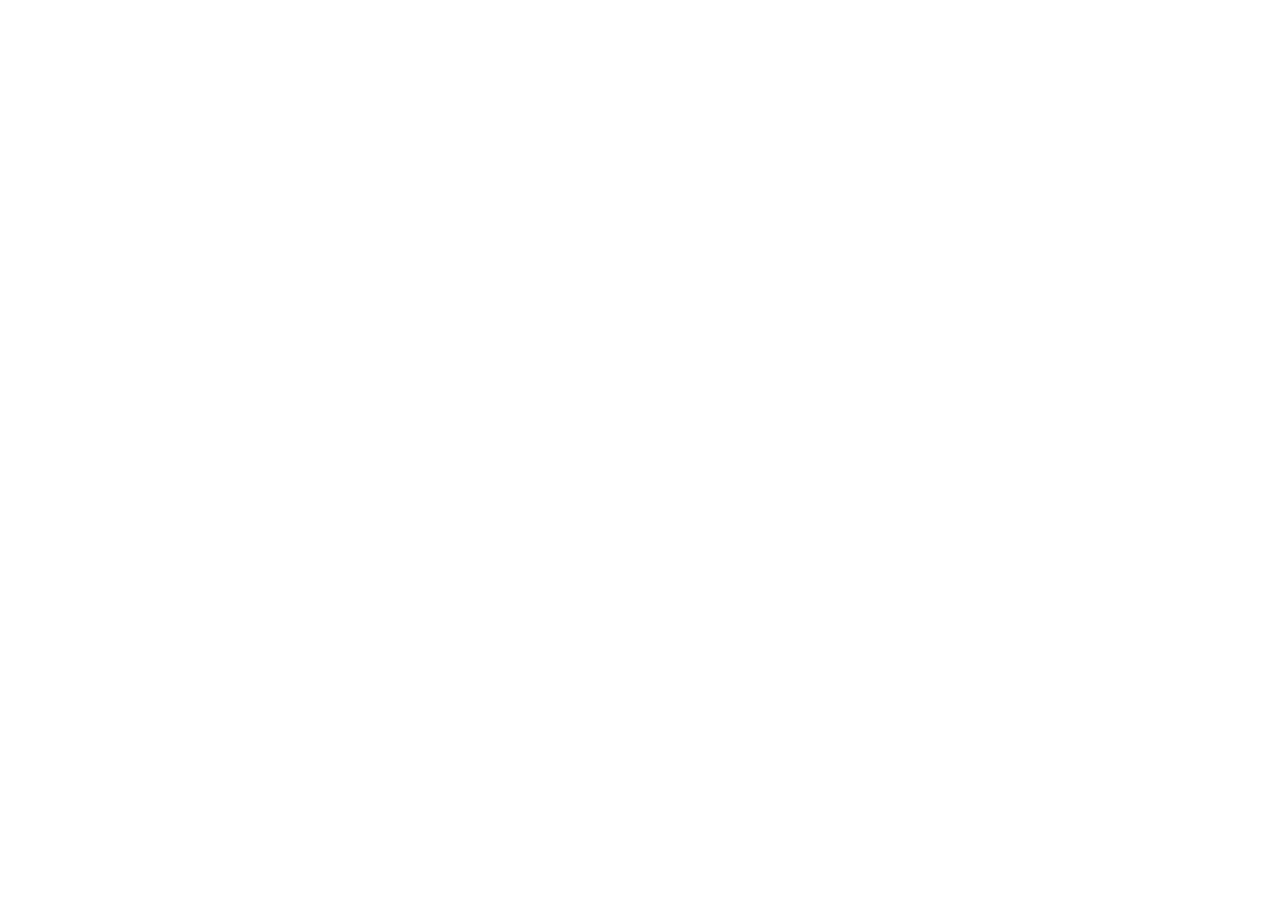
==== commit f3231c71: "Add files via upload" ====
--- a/index.html
+++ b/index.html
@@ -1,1261 +1,15 @@
-<!DOCTYPE html>
+<!doctype html>
 <html lang="en">
-
-<head>
-  <meta charset="utf-8">
-  <meta content="width=device-width, initial-scale=1.0" name="viewport">
-  <title>Kc Smart Auto Booker</title>
-  <meta name="description" content="Relay Auto Booker and Refresher - With K.c Smart Auto Booker Work Smart Not Hard.">
-  <meta name="keywords" content="">
-
-  <!-- Favicons -->
-  <link href="favicon.png" rel="icon">
-  <link href="apple-touch-icon.png" rel="apple-touch-icon">
-
-  <!-- Fonts -->
-  <link href="https://fonts.googleapis.com" rel="preconnect">
-  <link href="https://fonts.gstatic.com" rel="preconnect" crossorigin>
-  <link href="https://fonts.googleapis.com/css2?family=Roboto:ital,wght@0,100;0,300;0,400;0,500;0,700;0,900;1,100;1,300;1,400;1,500;1,700;1,900&family=Inter:wght@100;200;300;400;500;600;700;800;900&family=Nunito:ital,wght@0,200;0,300;0,400;0,500;0,600;0,700;0,800;0,900;1,200;1,300;1,400;1,500;1,600;1,700;1,800;1,900&display=swap" rel="stylesheet">
-  <link href="https://cdn.jsdelivr.net/npm/bootstrap-icons@1.11.3/font/bootstrap-icons.css" rel="stylesheet">
-  <!-- Vendor CSS Files -->
-  <link href="bootstrap.min.css" rel="stylesheet">
-  <link href="bootstrap-icons.css" rel="stylesheet">
-  <link href="aos.css" rel="stylesheet">
-  <link href="glightbox.min.css" rel="stylesheet">
-  <link href="swiper-bundle.min.css" rel="stylesheet">
-
-  <!-- Main CSS File -->
-  <link href="main.css" rel="stylesheet">
-
-  <!-- =======================================================
-  
-  ======================================================== -->
-</head>
-
-<body class="index-page">
-
-  <header id="header" class="header d-flex align-items-center fixed-top">
-    <div class="header-container container-fluid container-xl position-relative d-flex align-items-center justify-content-between">
-
-      <a href="index.html" class="logo d-flex align-items-center me-auto me-xl-0">
-        <!-- Uncomment the line below if you also wish to use an image logo -->
-        <!-- <img src="logo.png" alt=""> -->
-        <h1 class="sitename">Kc Smart Auto Booker</h1>
-      </a>
-
-      <nav id="navmenu" class="navmenu">
-        <ul>
-          <li><a href="#hero" class="active">Home</a></li>
-          <li><a href="#features">Features</a></li>
-    <!--      <li><a href="#services">Services</a></li>   -->
-          <li><a href="#pricing">Pricing</a></li>
-    <!--      <li class="dropdown"><a href="#"><span>Dropdown</span> <i class="bi bi-chevron-down toggle-dropdown"></i></a>
-            <ul>
-              <li><a href="#">Dropdown 1</a></li>
-              <li class="dropdown"><a href="#"><span>Deep Dropdown</span> <i class="bi bi-chevron-down toggle-dropdown"></i></a>
-                <ul>
-                  <li><a href="#">Deep Dropdown 1</a></li>
-                  <li><a href="#">Deep Dropdown 2</a></li>
-                  <li><a href="#">Deep Dropdown 3</a></li>
-                  <li><a href="#">Deep Dropdown 4</a></li>
-                  <li><a href="#">Deep Dropdown 5</a></li>
-                </ul>
-              </li>
-              <li><a href="#">Dropdown 2</a></li>
-              <li><a href="#">Dropdown 3</a></li>
-              <li><a href="#">Dropdown 4</a></li>
-            </ul>
-          </li>    -->
-		  <li><a href="#about">About</a></li>
-          <li><a href="#contact">Contact</a></li>
-        </ul>
-        <i class="mobile-nav-toggle d-xl-none bi bi-list"></i>
-      </nav>
-
-      <a class="btn-getstarted" href="index.html#pricing">DOWNLOAD NOW</a>
-
-    </div>
-  </header>
-
-  <main class="main">
-
-    <!-- Hero Section -->
-    <section id="hero" class="hero section">
-
-      <div class="container" data-aos="fade-up" data-aos-delay="100">
-
-        <div class="row align-items-center">
-          <div class="col-lg-6">
-            <div class="hero-content" data-aos="fade-up" data-aos-delay="200">
-              <div class="company-badge mb-4">
-                <svg xmlns="http://www.w3.org/2000/svg" width="16" height="16" fill="currentColor" class="bi bi-gear" viewBox="0 0 16 16">
-  <path d="M8 4.754a3.246 3.246 0 1 0 0 6.492 3.246 3.246 0 0 0 0-6.492M5.754 8a2.246 2.246 0 1 1 4.492 0 2.246 2.246 0 0 1-4.492 0"/>
-  <path d="M9.796 1.343c-.527-1.79-3.065-1.79-3.592 0l-.094.319a.873.873 0 0 1-1.255.52l-.292-.16c-1.64-.892-3.433.902-2.54 2.541l.159.292a.873.873 0 0 1-.52 1.255l-.319.094c-1.79.527-1.79 3.065 0 3.592l.319.094a.873.873 0 0 1 .52 1.255l-.16.292c-.892 1.64.901 3.434 2.541 2.54l.292-.159a.873.873 0 0 1 1.255.52l.094.319c.527 1.79 3.065 1.79 3.592 0l.094-.319a.873.873 0 0 1 1.255-.52l.292.16c1.64.893 3.434-.902 2.54-2.541l-.159-.292a.873.873 0 0 1 .52-1.255l.319-.094c1.79-.527 1.79-3.065 0-3.592l-.319-.094a.873.873 0 0 1-.52-1.255l.16-.292c.893-1.64-.902-3.433-2.541-2.54l-.292.159a.873.873 0 0 1-1.255-.52zm-2.633.283c.246-.835 1.428-.835 1.674 0l.094.319a1.873 1.873 0 0 0 2.693 1.115l.291-.16c.764-.415 1.6.42 1.184 1.185l-.159.292a1.873 1.873 0 0 0 1.116 2.692l.318.094c.835.246.835 1.428 0 1.674l-.319.094a1.873 1.873 0 0 0-1.115 2.693l.16.291c.415.764-.42 1.6-1.185 1.184l-.291-.159a1.873 1.873 0 0 0-2.693 1.116l-.094.318c-.246.835-1.428.835-1.674 0l-.094-.319a1.873 1.873 0 0 0-2.692-1.115l-.292.16c-.764.415-1.6-.42-1.184-1.185l.159-.291A1.873 1.873 0 0 0 1.945 8.93l-.319-.094c-.835-.246-.835-1.428 0-1.674l.319-.094A1.873 1.873 0 0 0 3.06 4.377l-.16-.292c-.415-.764.42-1.6 1.185-1.184l.292.159a1.873 1.873 0 0 0 2.692-1.115z"/>
-</svg>&nbsp;
-                With K.c Smart Auto Booker Work Smart Not Hard.
-              </div>
-
-              <h1 class="mb-4">
-                Kc Smart Auto Booker<br>
-                
-                <span class="accent-text">Amazon Relay Load Board Auto Booker & Refresher</span>
-              </h1>
-
-              <p class="mb-4 mb-md-5">
-                K.c Smart Auto Booker automates the Load Booking process on Amazon Relay Load Board, increasing your company’s profitability by booking the highest rate loads.<br>
-                Allowing you to focus on the work that matters with a set of designated additional filters to boost your productivity.<br>
-
-                The extension will provide you with filters that will help you Auto Book the optimal loads & loads that you have previously missed from Amazon Relay Load Board. 
-              </p>
-
-              <div class="hero-buttons">
-                <a href="#pricing" class="btn btn-primary me-0 me-sm-2 mx-1">See Our Pricing</a>
-                <a href="https://www.youtube.com/watch?v=xHJo71Jk5jA" class="btn btn-link mt-2 mt-sm-0 glightbox">
-                  <svg xmlns="http://www.w3.org/2000/svg" width="32" height="32" fill="currentColor" class="bi bi-play-circle" viewBox="0 0 16 16">
-  <path d="M8 15A7 7 0 1 1 8 1a7 7 0 0 1 0 14m0 1A8 8 0 1 0 8 0a8 8 0 0 0 0 16"/>
-  <path d="M6.271 5.055a.5.5 0 0 1 .52.038l3.5 2.5a.5.5 0 0 1 0 .814l-3.5 2.5A.5.5 0 0 1 6 10.5v-5a.5.5 0 0 1 .271-.445"/>
-</svg>
-                  Play Video
-                </a>
-              </div>
-            </div>
-          </div>
-
-          <div class="col-lg-6">
-            <div class="hero-image" data-aos="zoom-out" data-aos-delay="300">
-              <img src="kcsmart-main.png" alt="Hero Image" class="img-fluid">
-
-              <div class="customers-badge">
-                <div class="customer-avatars">
-                  <img src="avatar-1.webp" alt="Customer 1" class="avatar">
-                  <img src="avatar-2.webp" alt="Customer 2" class="avatar">
-                  <img src="avatar-3.webp" alt="Customer 3" class="avatar">
-                  <img src="avatar-4.webp" alt="Customer 4" class="avatar">
-                  <img src="avatar-5.webp" alt="Customer 5" class="avatar">
-                  <span class="avatar more">12+</span>
-                </div>
-                <p class="mb-0 mt-2">Trusted by over 2,600 clients — and still growing every single day.</p>
-              </div>
-            </div>
-          </div>
-        </div>
-
-   <!--     <div class="row stats-row gy-4 mt-5" data-aos="fade-up" data-aos-delay="500">
-          <div class="col-lg-3 col-md-6">
-            <div class="stat-item">
-              <div class="stat-icon">
-                <i class="bi bi-trophy"></i>
-              </div>
-              <div class="stat-content">
-                <h4>3x Won Awards</h4>
-                <p class="mb-0">Vestibulum ante ipsum</p>
-              </div>
-            </div>
-          </div>
-          <div class="col-lg-3 col-md-6">
-            <div class="stat-item">
-              <div class="stat-icon">
-                <i class="bi bi-briefcase"></i>
-              </div>
-              <div class="stat-content">
-                <h4>6.5k Faucibus</h4>
-                <p class="mb-0">Nullam quis ante</p>
-              </div>
-            </div>
-          </div>
-          <div class="col-lg-3 col-md-6">
-            <div class="stat-item">
-              <div class="stat-icon">
-                <i class="bi bi-graph-up"></i>
-              </div>
-              <div class="stat-content">
-                <h4>80k Mauris</h4>
-                <p class="mb-0">Etiam sit amet orci</p>
-              </div>
-            </div>
-          </div>
-          <div class="col-lg-3 col-md-6">
-            <div class="stat-item">
-              <div class="stat-icon">
-                <i class="bi bi-award"></i>
-              </div>
-              <div class="stat-content">
-                <h4>6x Phasellus</h4>
-                <p class="mb-0">Vestibulum ante ipsum</p>
-              </div>
-            </div>
-          </div>
-        </div>
-
-      </div>  -->
-
-    </section><!-- /Hero Section -->
-
-    <!-- About Section -->
-    <section id="about" class="about section">
-
-      <div class="container" data-aos="fade-up" data-aos-delay="100">
-
-        <div class="row gy-4 align-items-center justify-content-between">
-
-          <div class="col-xl-5" data-aos="fade-up" data-aos-delay="200">
-            <span class="about-meta">MORE ABOUT US</span>
-            <h2 class="about-title">Kc Smart Team :</h2>
-            <p class="about-description">At KC Smart Auto Booker, we bring technical precision and innovation to streamline logistics. Our Chrome extension is built for efficiency—automating Amazon Relay load board refreshing and booking with speed, accuracy, and reliability.<br> Developed by a team of professional tech experts, KC Smart Auto Booker eliminates wasted time, reduces manual effort, and empowers carriers to secure loads faster than ever.<br> We don’t just build tools—we engineer smarter ways to work.</p>
-
-        <!--    <div class="row feature-list-wrapper">
-              <div class="col-md-6">
-                <ul class="feature-list">
-                  <li><i class="bi bi-check-circle-fill"></i> Smartest Extension</li>
-                  <li><i class="bi bi-check-circle-fill"></i> Blazing Fast</li>
-                  <li><i class="bi bi-check-circle-fill"></i> Sed do eiusmod tempor</li>
-                </ul>
-              </div>
-              <div class="col-md-6">
-                <ul class="feature-list">
-                  <li><i class="bi bi-check-circle-fill"></i> Incididunt ut labore et</li>
-                  <li><i class="bi bi-check-circle-fill"></i> Dolore magna aliqua</li>
-                  <li><i class="bi bi-check-circle-fill"></i> Ut enim ad minim veniam</li>
-                </ul>
-              </div>
-            </div>
-
-            <div class="info-wrapper">
-              <div class="row gy-4">
-                <div class="col-lg-5">
-                  <div class="profile d-flex align-items-center gap-3">
-                    <img src="avatar-1.webp" alt="CEO Profile" class="profile-image">
-                    <div>
-                      <h4 class="profile-name">Mario Smith</h4>
-                      <p class="profile-position">CEO &amp; Founder</p>
-                    </div>
-                  </div>
-                </div>
-                <div class="col-lg-7">
-                  <div class="contact-info d-flex align-items-center gap-2">
-                    <i class="bi bi-telephone-fill"></i>
-                    <div>
-                      <p class="contact-label">Call us anytime</p>
-                      <p class="contact-number">+123 456-789</p>
-                    </div>
-                  </div>
-                </div>
-              </div>
-            </div>
-          </div>     -->
-
-          <div class="col-xl-6" data-aos="fade-up" data-aos-delay="300">
-            <div class="image-wrapper">
-              <div class="images position-relative" data-aos="zoom-out" data-aos-delay="400">
-                <img src="about-5.webp" alt="Business Meeting" class="img-fluid main-image rounded-4">
-                <img src="about-2.webp" alt="Team Discussion" class="img-fluid small-image rounded-4">
-              </div>
-              <div class="experience-badge floating">
-                <h3>10+ <span>Years</span></h3>
-                <p>Of experience in app development service</p>
-              </div>
-            </div>
-          </div>
-        </div>
-
-      </div>
-
-    </section><!-- /About Section -->
-
-    <!-- Features Section -->
-    <section id="features" class="features section">
-
-      <!-- Section Title -->
-      <div class="container section-title" data-aos="fade-up">
-        <h2>Features</h2>
-        <p>Powerful features that put you in control</p>
-      </div><!-- End Section Title -->
-
-      <div class="container">
-
-        <div class="d-flex justify-content-center">
-
-          <ul class="nav nav-tabs" data-aos="fade-up" data-aos-delay="100">
-
-            <li class="nav-item">
-              <a class="nav-link active show" data-bs-toggle="tab" data-bs-target="#features-tab-1">
-                <h4>ALERT MODE</h4>
-              </a>
-            </li><!-- End tab nav item -->
-
-            <li class="nav-item">
-              <a class="nav-link" data-bs-toggle="tab" data-bs-target="#features-tab-2">
-                <h4>SEARCH MODE</h4>
-              </a><!-- End tab nav item -->
-
-            </li>
-            <li class="nav-item">
-              <a class="nav-link" data-bs-toggle="tab" data-bs-target="#features-tab-3">
-                <h4>AUTO BOOK MODE</h4>
-              </a>
-            </li><!-- End tab nav item -->
-
-          </ul>
-
-        </div>
-
-        <div class="tab-content" data-aos="fade-up" data-aos-delay="200">
-
-          <div class="tab-pane fade active show" id="features-tab-1">
-            <div class="row">
-              <div class="col-lg-6 order-2 order-lg-1 mt-3 mt-lg-0 d-flex flex-column justify-content-center">
-                <h3>ALERT MODE</h3>
-                <p class="fst-italic">
-                  The main features of ALERT MODE include the followings :
-                </p>
-                <ul>
-                  <li><svg xmlns="http://www.w3.org/2000/svg" width="23" height="23" fill="#0d83fd" class="bi bi-check2-all" viewBox="0 0 16 16">
-  <path d="M12.354 4.354a.5.5 0 0 0-.708-.708L5 10.293 1.854 7.146a.5.5 0 1 0-.708.708l3.5 3.5a.5.5 0 0 0 .708 0zm-4.208 7-.896-.897.707-.707.543.543 6.646-6.647a.5.5 0 0 1 .708.708l-7 7a.5.5 0 0 1-.708 0"/>
-  <path d="m5.354 7.146.896.897-.707.707-.897-.896a.5.5 0 1 1 .708-.708"/>
-</svg></i> <span>New Load Alert : Get notifications audibly and visually when new load become available.</span></li>
-                  <li><svg xmlns="http://www.w3.org/2000/svg" width="23" height="23" fill="#0d83fd" class="bi bi-check2-all" viewBox="0 0 16 16">
-  <path d="M12.354 4.354a.5.5 0 0 0-.708-.708L5 10.293 1.854 7.146a.5.5 0 1 0-.708.708l3.5 3.5a.5.5 0 0 0 .708 0zm-4.208 7-.896-.897.707-.707.543.543 6.646-6.647a.5.5 0 0 1 .708.708l-7 7a.5.5 0 0 1-.708 0"/>
-  <path d="m5.354 7.146.896.897-.707.707-.897-.896a.5.5 0 1 1 .708-.708"/>
-</svg></i> <span>New Load Alert : Get notifications audibly and visually when new load become available.</span></i> <span>Price Change Alert :  Get notifications audibly and visually when the price of a Load changes.</span></li>
-                 
-                </ul>
-              </div>
-              <div class="col-lg-6 order-1 order-lg-2 text-center">
-                <img src="features-illustration-1.webp" alt="" class="img-fluid">
-              </div>
-            </div>
-          </div><!-- End tab content item -->
-
-          <div class="tab-pane fade" id="features-tab-2">
-            <div class="row">
-              <div class="col-lg-6 order-2 order-lg-1 mt-3 mt-lg-0 d-flex flex-column justify-content-center">
-                <h3>SEARCH MODE</h3>
-                <p class="fst-italic">
-                  The main features of SEARCH MODE include the followings :
-                </p>
-                <ul>
-                  <li><svg xmlns="http://www.w3.org/2000/svg" width="23" height="23" fill="#0d83fd" class="bi bi-check2-all" viewBox="0 0 16 16">
-  <path d="M12.354 4.354a.5.5 0 0 0-.708-.708L5 10.293 1.854 7.146a.5.5 0 1 0-.708.708l3.5 3.5a.5.5 0 0 0 .708 0zm-4.208 7-.896-.897.707-.707.543.543 6.646-6.647a.5.5 0 0 1 .708.708l-7 7a.5.5 0 0 1-.708 0"/>
-  <path d="m5.354 7.146.896.897-.707.707-.897-.896a.5.5 0 1 1 .708-.708"/>
-</svg></i> <span>New Load Alert : Get notifications audibly and visually when new load become available.</span></i> <span>Search : Get notifications audibly and visually when your search filter criteria met.</span></li>
-                  <li><svg xmlns="http://www.w3.org/2000/svg" width="23" height="23" fill="#0d83fd" class="bi bi-check2-all" viewBox="0 0 16 16">
-  <path d="M12.354 4.354a.5.5 0 0 0-.708-.708L5 10.293 1.854 7.146a.5.5 0 1 0-.708.708l3.5 3.5a.5.5 0 0 0 .708 0zm-4.208 7-.896-.897.707-.707.543.543 6.646-6.647a.5.5 0 0 1 .708.708l-7 7a.5.5 0 0 1-.708 0"/>
-  <path d="m5.354 7.146.896.897-.707.707-.897-.896a.5.5 0 1 1 .708-.708"/>
-</svg></i> <span>New Load Alert : Get notifications audibly and visually when new load become available.</span> <span> Flexible Filters : Distance From-To, Stem Time, Deadhead, Max Departure Date & Time, Max stops.</span></li>
-                  <li><svg xmlns="http://www.w3.org/2000/svg" width="23" height="23" fill="#0d83fd" class="bi bi-check2-all" viewBox="0 0 16 16">
-  <path d="M12.354 4.354a.5.5 0 0 0-.708-.708L5 10.293 1.854 7.146a.5.5 0 1 0-.708.708l3.5 3.5a.5.5 0 0 0 .708 0zm-4.208 7-.896-.897.707-.707.543.543 6.646-6.647a.5.5 0 0 1 .708.708l-7 7a.5.5 0 0 1-.708 0"/>
-  <path d="m5.354 7.146.896.897-.707.707-.897-.896a.5.5 0 1 1 .708-.708"/>
-</svg></i> <span>New Load Alert : Get notifications audibly and visually when new load become available.</span> <span> Locations Filter : Where you can Include or exclude required locations. </span></li>
-                 
-                </ul>
-              </div>
-              <div class="col-lg-6 order-1 order-lg-2 text-center">
-                <img src="features-illustration-2.webp" alt="" class="img-fluid">
-              </div>
-            </div>
-          </div><!-- End tab content item -->
-
-          <div class="tab-pane fade" id="features-tab-3">
-            <div class="row">
-              <div class="col-lg-6 order-2 order-lg-1 mt-3 mt-lg-0 d-flex flex-column justify-content-center">
-                <h3>AUTO BOOK</h3>
-				<p class="fst-italic">
-                  The main features of AUTO BOOK MODE include the followings :
-                </p>
-                <ul>
-                  <li><svg xmlns="http://www.w3.org/2000/svg" width="23" height="23" fill="#0d83fd" class="bi bi-check2-all" viewBox="0 0 16 16">
-  <path d="M12.354 4.354a.5.5 0 0 0-.708-.708L5 10.293 1.854 7.146a.5.5 0 1 0-.708.708l3.5 3.5a.5.5 0 0 0 .708 0zm-4.208 7-.896-.897.707-.707.543.543 6.646-6.647a.5.5 0 0 1 .708.708l-7 7a.5.5 0 0 1-.708 0"/>
-  <path d="m5.354 7.146.896.897-.707.707-.897-.896a.5.5 0 1 1 .708-.708"/>
-</svg></i> <span>New Load Alert : Get notifications audibly and visually when new load become available.</span></i> <span>Auto Book : Automatically book loads in a lightening speed.</span></li>
-                  <li><svg xmlns="http://www.w3.org/2000/svg" width="23" height="23" fill="#0d83fd" class="bi bi-check2-all" viewBox="0 0 16 16">
-  <path d="M12.354 4.354a.5.5 0 0 0-.708-.708L5 10.293 1.854 7.146a.5.5 0 1 0-.708.708l3.5 3.5a.5.5 0 0 0 .708 0zm-4.208 7-.896-.897.707-.707.543.543 6.646-6.647a.5.5 0 0 1 .708.708l-7 7a.5.5 0 0 1-.708 0"/>
-  <path d="m5.354 7.146.896.897-.707.707-.897-.896a.5.5 0 1 1 .708-.708"/>
-</svg></i> <span>New Load Alert : Get notifications audibly and visually when new load become available.</span> <span>Flexible Filters : Distance From-To, Stem Time, Deadhead, Max Departure Date & Time, Max stops.</span></li>
-                  <li><svg xmlns="http://www.w3.org/2000/svg" width="23" height="23" fill="#0d83fd" class="bi bi-check2-all" viewBox="0 0 16 16">
-  <path d="M12.354 4.354a.5.5 0 0 0-.708-.708L5 10.293 1.854 7.146a.5.5 0 1 0-.708.708l3.5 3.5a.5.5 0 0 0 .708 0zm-4.208 7-.896-.897.707-.707.543.543 6.646-6.647a.5.5 0 0 1 .708.708l-7 7a.5.5 0 0 1-.708 0"/>
-  <path d="m5.354 7.146.896.897-.707.707-.897-.896a.5.5 0 1 1 .708-.708"/>
-</svg></i> <span>New Load Alert : Get notifications audibly and visually when new load become available.</span><span> Locations Filter : Where you can Include or exclude required locations.</span></li>
-                </ul>
-                <p class="fst-italic">
-                  Other features include : <br>
-				  
-				  Refresh Rate : Auto-Refresh Load Board with fully adjustable refresh rate speeds with all new randomizer feature.<br>
-				  Auto Expand : Allow you to see the load details by automatically expanding the trip once the load found.<br>
-				  Fast Book : Allow you to book loads with just one click.<br>
-				  Notifications : Get notifications audibly and visually on every available MODES.
-                </p>
-              </div>
-              <div class="col-lg-6 order-1 order-lg-2 text-center">
-                <img src="features-illustration-3.webp" alt="" class="img-fluid">
-              </div>
-            </div>
-          </div><!-- End tab content item -->
-
-        </div>
-
-      </div>
-
-    </section><!-- /Features Section -->
-
-    <!-- Features Cards Section -->
-    <section id="features-cards" class="features-cards section">
-
-      <div class="container">
-
-        <div class="row gy-4">
-
-          <div class="col-xl-3 col-md-6" data-aos="zoom-in" data-aos-delay="100">
-            <div class="feature-box orange">
-              <i><svg xmlns="http://www.w3.org/2000/svg" width="44" height="44" fill="currentColor" class="bi bi-award" viewBox="0 0 16 16">
-  <path d="M9.669.864 8 0 6.331.864l-1.858.282-.842 1.68-1.337 1.32L2.6 6l-.306 1.854 1.337 1.32.842 1.68 1.858.282L8 12l1.669-.864 1.858-.282.842-1.68 1.337-1.32L13.4 6l.306-1.854-1.337-1.32-.842-1.68zm1.196 1.193.684 1.365 1.086 1.072L12.387 6l.248 1.506-1.086 1.072-.684 1.365-1.51.229L8 10.874l-1.355-.702-1.51-.229-.684-1.365-1.086-1.072L3.614 6l-.25-1.506 1.087-1.072.684-1.365 1.51-.229L8 1.126l1.356.702z"/>
-  <path d="M4 11.794V16l4-1 4 1v-4.206l-2.018.306L8 13.126 6.018 12.1z"/>
-</svg></i>
-              <h4>Smart</h4>
-              <p>Our extension is the smartest one out there.</p>
-            </div>
-          </div><!-- End Feature Borx-->
-
-          <div class="col-xl-3 col-md-6" data-aos="zoom-in" data-aos-delay="200">
-            <div class="feature-box blue">
-              <i><svg xmlns="http://www.w3.org/2000/svg" width="44" height="44" fill="currentColor" class="bi bi-lightning-charge-fill" viewBox="0 0 16 16">
-  <path d="M11.251.068a.5.5 0 0 1 .227.58L9.677 6.5H13a.5.5 0 0 1 .364.843l-8 8.5a.5.5 0 0 1-.842-.49L6.323 9.5H3a.5.5 0 0 1-.364-.843l8-8.5a.5.5 0 0 1 .615-.09z"/>
-</svg></i>
-              <h4>Fast</h4>
-              <p>Our extension is the fastest out there.</p>
-            </div>
-          </div><!-- End Feature Borx-->
-
-          <div class="col-xl-3 col-md-6" data-aos="zoom-in" data-aos-delay="300">
-            <div class="feature-box green">
-              <i><svg xmlns="http://www.w3.org/2000/svg" width="44" height="44" fill="currentColor" class="bi bi-database-fill-gear" viewBox="0 0 16 16">
-  <path d="M8 1c-1.573 0-3.022.289-4.096.777C2.875 2.245 2 2.993 2 4s.875 1.755 1.904 2.223C4.978 6.711 6.427 7 8 7s3.022-.289 4.096-.777C13.125 5.755 14 5.007 14 4s-.875-1.755-1.904-2.223C11.022 1.289 9.573 1 8 1"/>
-  <path d="M2 7v-.839c.457.432 1.004.751 1.49.972C4.722 7.693 6.318 8 8 8s3.278-.307 4.51-.867c.486-.22 1.033-.54 1.49-.972V7c0 .424-.155.802-.411 1.133a4.51 4.51 0 0 0-4.815 1.843A12 12 0 0 1 8 10c-1.573 0-3.022-.289-4.096-.777C2.875 8.755 2 8.007 2 7m6.257 3.998L8 11c-1.682 0-3.278-.307-4.51-.867-.486-.22-1.033-.54-1.49-.972V10c0 1.007.875 1.755 1.904 2.223C4.978 12.711 6.427 13 8 13h.027a4.55 4.55 0 0 1 .23-2.002m-.002 3L8 14c-1.682 0-3.278-.307-4.51-.867-.486-.22-1.033-.54-1.49-.972V13c0 1.007.875 1.755 1.904 2.223C4.978 15.711 6.427 16 8 16c.536 0 1.058-.034 1.555-.097a4.5 4.5 0 0 1-1.3-1.905m3.631-4.538c.18-.613 1.048-.613 1.229 0l.043.148a.64.64 0 0 0 .921.382l.136-.074c.561-.306 1.175.308.87.869l-.075.136a.64.64 0 0 0 .382.92l.149.045c.612.18.612 1.048 0 1.229l-.15.043a.64.64 0 0 0-.38.921l.074.136c.305.561-.309 1.175-.87.87l-.136-.075a.64.64 0 0 0-.92.382l-.045.149c-.18.612-1.048.612-1.229 0l-.043-.15a.64.64 0 0 0-.921-.38l-.136.074c-.561.305-1.175-.309-.87-.87l.075-.136a.64.64 0 0 0-.382-.92l-.148-.045c-.613-.18-.613-1.048 0-1.229l.148-.043a.64.64 0 0 0 .382-.921l-.074-.136c-.306-.561.308-1.175.869-.87l.136.075a.64.64 0 0 0 .92-.382zM14 12.5a1.5 1.5 0 1 0-3 0 1.5 1.5 0 0 0 3 0"/>
-</svg></i>
-              <h4>Reliable</h4>
-              <p>Our extension is the most reliable out there.</p>
-            </div>
-          </div><!-- End Feature Borx-->
-
-          <div class="col-xl-3 col-md-6" data-aos="zoom-in" data-aos-delay="400">
-            <div class="feature-box red">
-              <i><svg xmlns="http://www.w3.org/2000/svg" width="44" height="44" fill="currentColor" class="bi bi-safe" viewBox="0 0 16 16">
-  <path d="M1 1.5A1.5 1.5 0 0 1 2.5 0h12A1.5 1.5 0 0 1 16 1.5v13a1.5 1.5 0 0 1-1.5 1.5h-12A1.5 1.5 0 0 1 1 14.5V13H.5a.5.5 0 0 1 0-1H1V8.5H.5a.5.5 0 0 1 0-1H1V4H.5a.5.5 0 0 1 0-1H1zM2.5 1a.5.5 0 0 0-.5.5v13a.5.5 0 0 0 .5.5h12a.5.5 0 0 0 .5-.5v-13a.5.5 0 0 0-.5-.5z"/>
-  <path d="M13.5 6a.5.5 0 0 1 .5.5v3a.5.5 0 0 1-1 0v-3a.5.5 0 0 1 .5-.5M4.828 4.464a.5.5 0 0 1 .708 0l1.09 1.09a3 3 0 0 1 3.476 0l1.09-1.09a.5.5 0 1 1 .707.708l-1.09 1.09c.74 1.037.74 2.44 0 3.476l1.09 1.09a.5.5 0 1 1-.707.708l-1.09-1.09a3 3 0 0 1-3.476 0l-1.09 1.09a.5.5 0 1 1-.708-.708l1.09-1.09a3 3 0 0 1 0-3.476l-1.09-1.09a.5.5 0 0 1 0-.708M6.95 6.586a2 2 0 1 0 2.828 2.828A2 2 0 0 0 6.95 6.586"/>
-</svg></i>
-              <h4>Safe</h4>
-              <p>Our extension is the safest out there.</p>
-            </div>
-          </div><!-- End Feature Borx-->
-
-        </div>
-
-      </div>
-
-    </section><!-- /Features Cards Section -->
-
-    <!-- Features 2 Section -->
-    <section id="features-2" class="features-2 section">
-
-      <div class="container" data-aos="fade-up" data-aos-delay="100">
-
-        <div class="row align-items-center">
-
-          <div class="col-lg-4">
-
-            <div class="feature-item text-end mb-5" data-aos="fade-right" data-aos-delay="200">
-              <div class="d-flex align-items-center justify-content-end gap-4">
-                <div class="feature-content">
-                  <h3>Use On Any Device</h3>
-                  <p>Our extension can be used for both PC and Android Devices.</p>
-                </div>
-                <div class="feature-icon flex-shrink-0">
-                  <i><svg xmlns="http://www.w3.org/2000/svg" width="24" height="36" fill="currentColor" class="bi bi-display" viewBox="0 0 16 16">
-  <path d="M0 4s0-2 2-2h12s2 0 2 2v6s0 2-2 2h-4q0 1 .25 1.5H11a.5.5 0 0 1 0 1H5a.5.5 0 0 1 0-1h.75Q6 13 6 12H2s-2 0-2-2zm1.398-.855a.76.76 0 0 0-.254.302A1.5 1.5 0 0 0 1 4.01V10c0 .325.078.502.145.602q.105.156.302.254a1.5 1.5 0 0 0 .538.143L2.01 11H14c.325 0 .502-.078.602-.145a.76.76 0 0 0 .254-.302 1.5 1.5 0 0 0 .143-.538L15 9.99V4c0-.325-.078-.502-.145-.602a.76.76 0 0 0-.302-.254A1.5 1.5 0 0 0 13.99 3H2c-.325 0-.502.078-.602.145"/>
-</svg></i>
-                </div>
-              </div>
-            </div><!-- End .feature-item -->
-
-            <div class="feature-item text-end mb-5" data-aos="fade-right" data-aos-delay="300">
-              <div class="d-flex align-items-center justify-content-end gap-4">
-                <div class="feature-content">
-                  <h3>Simple User Interface</h3>
-                  <p>Our extension offers the easiest and most user-friendly interface.</p>
-                </div>
-                <div class="feature-icon flex-shrink-0">
-                  <i><svg xmlns="http://www.w3.org/2000/svg" width="24" height="36" fill="currentColor" class="bi bi-feather" viewBox="0 0 16 16">
-  <path d="M15.807.531c-.174-.177-.41-.289-.64-.363a3.8 3.8 0 0 0-.833-.15c-.62-.049-1.394 0-2.252.175C10.365.545 8.264 1.415 6.315 3.1S3.147 6.824 2.557 8.523c-.294.847-.44 1.634-.429 2.268.005.316.05.62.154.88q.025.061.056.122A68 68 0 0 0 .08 15.198a.53.53 0 0 0 .157.72.504.504 0 0 0 .705-.16 68 68 0 0 1 2.158-3.26c.285.141.616.195.958.182.513-.02 1.098-.188 1.723-.49 1.25-.605 2.744-1.787 4.303-3.642l1.518-1.55a.53.53 0 0 0 0-.739l-.729-.744 1.311.209a.5.5 0 0 0 .443-.15l.663-.684c.663-.68 1.292-1.325 1.763-1.892.314-.378.585-.752.754-1.107.163-.345.278-.773.112-1.188a.5.5 0 0 0-.112-.172M3.733 11.62C5.385 9.374 7.24 7.215 9.309 5.394l1.21 1.234-1.171 1.196-.027.03c-1.5 1.789-2.891 2.867-3.977 3.393-.544.263-.99.378-1.324.39a1.3 1.3 0 0 1-.287-.018Zm6.769-7.22c1.31-1.028 2.7-1.914 4.172-2.6a7 7 0 0 1-.4.523c-.442.533-1.028 1.134-1.681 1.804l-.51.524zm3.346-3.357C9.594 3.147 6.045 6.8 3.149 10.678c.007-.464.121-1.086.37-1.806.533-1.535 1.65-3.415 3.455-4.976 1.807-1.561 3.746-2.36 5.31-2.68a8 8 0 0 1 1.564-.173"/>
-</svg></i>
-                </div>
-              </div>
-            </div><!-- End .feature-item -->
-
-            <div class="feature-item text-end" data-aos="fade-right" data-aos-delay="400">
-              <div class="d-flex align-items-center justify-content-end gap-4">
-                <div class="feature-content">
-                  <h3>Safe Mode</h3>
-                  <p>It hides all filters and unnecessary elements, allowing you to focus on loads without distractions.</p>
-                </div>
-                <div class="feature-icon flex-shrink-0">
-                  <i><svg xmlns="http://www.w3.org/2000/svg" width="24" height="36" fill="currentColor" class="bi bi-eye" viewBox="0 0 16 16">
-  <path d="M16 8s-3-5.5-8-5.5S0 8 0 8s3 5.5 8 5.5S16 8 16 8M1.173 8a13 13 0 0 1 1.66-2.043C4.12 4.668 5.88 3.5 8 3.5s3.879 1.168 5.168 2.457A13 13 0 0 1 14.828 8q-.086.13-.195.288c-.335.48-.83 1.12-1.465 1.755C11.879 11.332 10.119 12.5 8 12.5s-3.879-1.168-5.168-2.457A13 13 0 0 1 1.172 8z"/>
-  <path d="M8 5.5a2.5 2.5 0 1 0 0 5 2.5 2.5 0 0 0 0-5M4.5 8a3.5 3.5 0 1 1 7 0 3.5 3.5 0 0 1-7 0"/>
-</svg></i>
-                </div>
-              </div>
-            </div><!-- End .feature-item -->
-
-          </div>
-
-          <div class="col-lg-4" data-aos="zoom-in" data-aos-delay="200">
-            <div class="phone-mockup text-center">
-              <img src="phone-app-screen.png" alt="Phone Mockup" class="img-fluid">
-            </div>
-          </div><!-- End Phone Mockup -->
-
-          <div class="col-lg-4">
-
-            <div class="feature-item mb-5" data-aos="fade-left" data-aos-delay="200">
-              <div class="d-flex align-items-center gap-4">
-                <div class="feature-icon flex-shrink-0">
-                  <i><svg xmlns="http://www.w3.org/2000/svg" width="24" height="36" fill="currentColor" class="bi bi-code-square" viewBox="0 0 16 16">
-  <path d="M14 1a1 1 0 0 1 1 1v12a1 1 0 0 1-1 1H2a1 1 0 0 1-1-1V2a1 1 0 0 1 1-1zM2 0a2 2 0 0 0-2 2v12a2 2 0 0 0 2 2h12a2 2 0 0 0 2-2V2a2 2 0 0 0-2-2z"/>
-  <path d="M6.854 4.646a.5.5 0 0 1 0 .708L4.207 8l2.647 2.646a.5.5 0 0 1-.708.708l-3-3a.5.5 0 0 1 0-.708l3-3a.5.5 0 0 1 .708 0m2.292 0a.5.5 0 0 0 0 .708L11.793 8l-2.647 2.646a.5.5 0 0 0 .708.708l3-3a.5.5 0 0 0 0-.708l-3-3a.5.5 0 0 0-.708 0"/>
-</svg></i>
-                </div>
-                <div class="feature-content">
-                  <h3>Regular Updates</h3>
-                  <p>We regularly update our extension with new features and improvements to make your work easier.</p>
-                </div>
-              </div>
-            </div><!-- End .feature-item -->
-
-            <div class="feature-item mb-5" data-aos="fade-left" data-aos-delay="300">
-              <div class="d-flex align-items-center gap-4">
-                <div class="feature-icon flex-shrink-0">
-                  <i><svg xmlns="http://www.w3.org/2000/svg" width="24" height="36" fill="currentColor" class="bi bi-phone" viewBox="0 0 16 16">
-  <path d="M11 1a1 1 0 0 1 1 1v12a1 1 0 0 1-1 1H5a1 1 0 0 1-1-1V2a1 1 0 0 1 1-1zM5 0a2 2 0 0 0-2 2v12a2 2 0 0 0 2 2h6a2 2 0 0 0 2-2V2a2 2 0 0 0-2-2z"/>
-  <path d="M8 14a1 1 0 1 0 0-2 1 1 0 0 0 0 2"/>
-</svg></i>
-                </div>
-                <div class="feature-content">
-                  <h3>Fully Responsive</h3>
-                  <p>Our extension has a responsive design that adapts seamlessly to both PC and Android devices.</p>
-                </div>
-              </div>
-            </div><!-- End .feature-item -->
-
-            <div class="feature-item" data-aos="fade-left" data-aos-delay="400">
-              <div class="d-flex align-items-center gap-4">
-                <div class="feature-icon flex-shrink-0">
-                  <i><svg xmlns="http://www.w3.org/2000/svg" width="24" height="36" fill="currentColor" class="bi bi-browser-chrome" viewBox="0 0 16 16">
-  <path fill-rule="evenodd" d="M16 8a8 8 0 0 1-7.022 7.94l1.902-7.098a3 3 0 0 0 .05-1.492A3 3 0 0 0 10.237 6h5.511A8 8 0 0 1 16 8M0 8a8 8 0 0 0 7.927 8l1.426-5.321a3 3 0 0 1-.723.255 3 3 0 0 1-1.743-.147 3 3 0 0 1-1.043-.7L.633 4.876A8 8 0 0 0 0 8m5.004-.167L1.108 3.936A8.003 8.003 0 0 1 15.418 5H8.066a3 3 0 0 0-1.252.243 2.99 2.99 0 0 0-1.81 2.59M8 10a2 2 0 1 0 0-4 2 2 0 0 0 0 4"/>
-</svg></i>
-                </div>
-                <div class="feature-content">
-                  <h3>Browser Compatibility</h3>
-                  <p>Our extension is compatible with Chrome Browser on PC and KIWI Browser on Android devices.</p>
-                </div>
-              </div>
-            </div><!-- End .feature-item -->
-
-          </div>
-        </div>
-
-      </div>
-
-    </section><!-- /Features 2 Section -->
-
-    <!-- Call To Action Section -->
-    <!-- /Call To Action Section -->
-
-    <!-- Clients Section -->
-   <!-- /Clients Section -->
-
-    <!-- Testimonials Section -->
-    <section id="testimonials" class="testimonials section light-background">
-
-      <!-- Section Title -->
-      <div class="container section-title" data-aos="fade-up">
-        <h2>Testimonials</h2>
-        <p>Here’s what our clients have to say about their success with our extension.</p>
-      </div><!-- End Section Title -->
-
-      <div class="container">
-
-        <div class="row g-5">
-
-          <div class="col-lg-6" data-aos="fade-up" data-aos-delay="100">
-            <div class="testimonial-item">
-              <img src="testimonials-1.jpg" class="testimonial-img" alt="">
-              <h3>Marcus Reed</h3>
-              <h4>Fleet Owner</h4>
-              <div class="stars">
-                <i class="bi bi-star-fill"></i><i class="bi bi-star-fill"></i><i class="bi bi-star-fill"></i><i class="bi bi-star-fill"></i><i class="bi bi-star-fill"></i>
-              </div>
-              <p>
-                <i><svg xmlns="http://www.w3.org/2000/svg" width="16" height="16" fill="currentColor" class="bi bi-quote" viewBox="0 0 16 16">
-  <path d="M12 12a1 1 0 0 0 1-1V8.558a1 1 0 0 0-1-1h-1.388q0-.527.062-1.054.093-.558.31-.992t.559-.683q.34-.279.868-.279V3q-.868 0-1.52.372a3.3 3.3 0 0 0-1.085.992 4.9 4.9 0 0 0-.62 1.458A7.7 7.7 0 0 0 9 7.558V11a1 1 0 0 0 1 1zm-6 0a1 1 0 0 0 1-1V8.558a1 1 0 0 0-1-1H4.612q0-.527.062-1.054.094-.558.31-.992.217-.434.559-.683.34-.279.868-.279V3q-.868 0-1.52.372a3.3 3.3 0 0 0-1.085.992 4.9 4.9 0 0 0-.62 1.458A7.7 7.7 0 0 0 3 7.558V11a1 1 0 0 0 1 1z"/>
-</svg></i>
-                <span>KC Smart Auto Booker changed the way I book loads on Amazon Relay. What used to take hours of refreshing now happens automatically, giving me back precious time to focus on driving and running my business.</span>
-                <i><svg xmlns="http://www.w3.org/2000/svg" width="16" height="16" fill="currentColor" class="bi bi-quote" viewBox="0 0 16 16">
-  <path d="M12 12a1 1 0 0 0 1-1V8.558a1 1 0 0 0-1-1h-1.388q0-.527.062-1.054.093-.558.31-.992t.559-.683q.34-.279.868-.279V3q-.868 0-1.52.372a3.3 3.3 0 0 0-1.085.992 4.9 4.9 0 0 0-.62 1.458A7.7 7.7 0 0 0 9 7.558V11a1 1 0 0 0 1 1zm-6 0a1 1 0 0 0 1-1V8.558a1 1 0 0 0-1-1H4.612q0-.527.062-1.054.094-.558.31-.992.217-.434.559-.683.34-.279.868-.279V3q-.868 0-1.52.372a3.3 3.3 0 0 0-1.085.992 4.9 4.9 0 0 0-.62 1.458A7.7 7.7 0 0 0 3 7.558V11a1 1 0 0 0 1 1z"/>
-</svg></i>
-              </p>
-            </div>
-          </div><!-- End testimonial item -->
-
-          <div class="col-lg-6" data-aos="fade-up" data-aos-delay="200">
-            <div class="testimonial-item">
-              <img src="testimonials-2.jpg" class="testimonial-img" alt="">
-              <h3>Angela Cortez</h3>
-              <h4>Independent Dispatcher</h4>
-              <div class="stars">
-                <i class="bi bi-star-fill"></i><i class="bi bi-star-fill"></i><i class="bi bi-star-fill"></i><i class="bi bi-star-fill"></i><i class="bi bi-star-fill"></i>
-              </div>
-              <p>
-                <i><svg xmlns="http://www.w3.org/2000/svg" width="16" height="16" fill="currentColor" class="bi bi-quote" viewBox="0 0 16 16">
-  <path d="M12 12a1 1 0 0 0 1-1V8.558a1 1 0 0 0-1-1h-1.388q0-.527.062-1.054.093-.558.31-.992t.559-.683q.34-.279.868-.279V3q-.868 0-1.52.372a3.3 3.3 0 0 0-1.085.992 4.9 4.9 0 0 0-.62 1.458A7.7 7.7 0 0 0 9 7.558V11a1 1 0 0 0 1 1zm-6 0a1 1 0 0 0 1-1V8.558a1 1 0 0 0-1-1H4.612q0-.527.062-1.054.094-.558.31-.992.217-.434.559-.683.34-.279.868-.279V3q-.868 0-1.52.372a3.3 3.3 0 0 0-1.085.992 4.9 4.9 0 0 0-.62 1.458A7.7 7.7 0 0 0 3 7.558V11a1 1 0 0 0 1 1z"/>
-</svg></i>
-                <span>The extension is unbelievably efficient. Loads that I used to miss now get booked in seconds. It feels like having a personal assistant who never sleeps and never blinks.</span>
-                <i><svg xmlns="http://www.w3.org/2000/svg" width="16" height="16" fill="currentColor" class="bi bi-quote" viewBox="0 0 16 16">
-  <path d="M12 12a1 1 0 0 0 1-1V8.558a1 1 0 0 0-1-1h-1.388q0-.527.062-1.054.093-.558.31-.992t.559-.683q.34-.279.868-.279V3q-.868 0-1.52.372a3.3 3.3 0 0 0-1.085.992 4.9 4.9 0 0 0-.62 1.458A7.7 7.7 0 0 0 9 7.558V11a1 1 0 0 0 1 1zm-6 0a1 1 0 0 0 1-1V8.558a1 1 0 0 0-1-1H4.612q0-.527.062-1.054.094-.558.31-.992.217-.434.559-.683.34-.279.868-.279V3q-.868 0-1.52.372a3.3 3.3 0 0 0-1.085.992 4.9 4.9 0 0 0-.62 1.458A7.7 7.7 0 0 0 3 7.558V11a1 1 0 0 0 1 1z"/>
-</svg></i>
-              </p>
-            </div>
-          </div><!-- End testimonial item -->
-
-          <div class="col-lg-6" data-aos="fade-up" data-aos-delay="300">
-            <div class="testimonial-item">
-              <img src="testimonials-3.jpg" class="testimonial-img" alt="">
-              <h3>Jasmine Walker</h3>
-              <h4>Contract Driver</h4>
-              <div class="stars">
-                <i class="bi bi-star-fill"></i><i class="bi bi-star-fill"></i><i class="bi bi-star-fill"></i><i class="bi bi-star-fill"></i><i class="bi bi-star-fill"></i>
-              </div>
-              <p>
-                <i><svg xmlns="http://www.w3.org/2000/svg" width="16" height="16" fill="currentColor" class="bi bi-quote" viewBox="0 0 16 16">
-  <path d="M12 12a1 1 0 0 0 1-1V8.558a1 1 0 0 0-1-1h-1.388q0-.527.062-1.054.093-.558.31-.992t.559-.683q.34-.279.868-.279V3q-.868 0-1.52.372a3.3 3.3 0 0 0-1.085.992 4.9 4.9 0 0 0-.62 1.458A7.7 7.7 0 0 0 9 7.558V11a1 1 0 0 0 1 1zm-6 0a1 1 0 0 0 1-1V8.558a1 1 0 0 0-1-1H4.612q0-.527.062-1.054.094-.558.31-.992.217-.434.559-.683.34-.279.868-.279V3q-.868 0-1.52.372a3.3 3.3 0 0 0-1.085.992 4.9 4.9 0 0 0-.62 1.458A7.7 7.7 0 0 0 3 7.558V11a1 1 0 0 0 1 1z"/>
-</svg></i>
-                <span>I was skeptical of automation tools, but this one is the real deal. Safe, smooth, and incredibly reliable. Instead of wasting time staring at a screen, I can finally breathe easy knowing it’s working for me.</span>
-                <i><svg xmlns="http://www.w3.org/2000/svg" width="16" height="16" fill="currentColor" class="bi bi-quote" viewBox="0 0 16 16">
-  <path d="M12 12a1 1 0 0 0 1-1V8.558a1 1 0 0 0-1-1h-1.388q0-.527.062-1.054.093-.558.31-.992t.559-.683q.34-.279.868-.279V3q-.868 0-1.52.372a3.3 3.3 0 0 0-1.085.992 4.9 4.9 0 0 0-.62 1.458A7.7 7.7 0 0 0 9 7.558V11a1 1 0 0 0 1 1zm-6 0a1 1 0 0 0 1-1V8.558a1 1 0 0 0-1-1H4.612q0-.527.062-1.054.094-.558.31-.992.217-.434.559-.683.34-.279.868-.279V3q-.868 0-1.52.372a3.3 3.3 0 0 0-1.085.992 4.9 4.9 0 0 0-.62 1.458A7.7 7.7 0 0 0 3 7.558V11a1 1 0 0 0 1 1z"/>
-</svg></i>
-              </p>
-            </div>
-          </div><!-- End testimonial item -->
-
-          <div class="col-lg-6" data-aos="fade-up" data-aos-delay="400">
-            <div class="testimonial-item">
-              <img src="testimonials-4.jpg" class="testimonial-img" alt="">
-              <h3>David Thompson</h3>
-              <h4>Owner-Operator</h4>
-              <div class="stars">
-                <i class="bi bi-star-fill"></i><i class="bi bi-star-fill"></i><i class="bi bi-star-fill"></i><i class="bi bi-star-fill"></i><i class="bi bi-star-fill"></i>
-              </div>
-              <p>
-                <i><svg xmlns="http://www.w3.org/2000/svg" width="16" height="16" fill="currentColor" class="bi bi-quote" viewBox="0 0 16 16">
-  <path d="M12 12a1 1 0 0 0 1-1V8.558a1 1 0 0 0-1-1h-1.388q0-.527.062-1.054.093-.558.31-.992t.559-.683q.34-.279.868-.279V3q-.868 0-1.52.372a3.3 3.3 0 0 0-1.085.992 4.9 4.9 0 0 0-.62 1.458A7.7 7.7 0 0 0 9 7.558V11a1 1 0 0 0 1 1zm-6 0a1 1 0 0 0 1-1V8.558a1 1 0 0 0-1-1H4.612q0-.527.062-1.054.094-.558.31-.992.217-.434.559-.683.34-.279.868-.279V3q-.868 0-1.52.372a3.3 3.3 0 0 0-1.085.992 4.9 4.9 0 0 0-.62 1.458A7.7 7.7 0 0 0 3 7.558V11a1 1 0 0 0 1 1z"/>
-</svg></i>
-                <span>As a small trucking company, every load counts. KC Smart Auto Booker keeps us competitive by grabbing loads faster and smarter than I ever could manually. It pays for itself in no time.</span>
-                <i><svg xmlns="http://www.w3.org/2000/svg" width="16" height="16" fill="currentColor" class="bi bi-quote" viewBox="0 0 16 16">
-  <path d="M12 12a1 1 0 0 0 1-1V8.558a1 1 0 0 0-1-1h-1.388q0-.527.062-1.054.093-.558.31-.992t.559-.683q.34-.279.868-.279V3q-.868 0-1.52.372a3.3 3.3 0 0 0-1.085.992 4.9 4.9 0 0 0-.62 1.458A7.7 7.7 0 0 0 9 7.558V11a1 1 0 0 0 1 1zm-6 0a1 1 0 0 0 1-1V8.558a1 1 0 0 0-1-1H4.612q0-.527.062-1.054.094-.558.31-.992.217-.434.559-.683.34-.279.868-.279V3q-.868 0-1.52.372a3.3 3.3 0 0 0-1.085.992 4.9 4.9 0 0 0-.62 1.458A7.7 7.7 0 0 0 3 7.558V11a1 1 0 0 0 1 1z"/>
-</svg></i>
-              </p>
-            </div>
-          </div><!-- End testimonial item -->
-
-        </div>
-
-      </div>
-
-    </section><!-- /Testimonials Section -->
-
-    <!-- Stats Section -->
-    <section id="stats" class="stats section">
-
-      <div class="container" data-aos="fade-up" data-aos-delay="100">
-
-        <div class="row gy-4">
-
-          <div class="col-lg-3 col-md-6">
-            <div class="stats-item text-center w-100 h-100">
-              <span data-purecounter-start="0" data-purecounter-end="2600" data-purecounter-duration="1" class="purecounter"></span>
-              <p>Clients</p>
-            </div>
-          </div><!-- End Stats Item -->
-
-          <div class="col-lg-3 col-md-6">
-            <div class="stats-item text-center w-100 h-100">
-              <span data-purecounter-start="0" data-purecounter-end="3" data-purecounter-duration="1" class="purecounter"></span>
-              <p>Projects</p>
-            </div>
-          </div><!-- End Stats Item -->
-
-          <div class="col-lg-3 col-md-6">
-            <div class="stats-item text-center w-100 h-100">
-              <span data-purecounter-start="0" data-purecounter-end="2000" data-purecounter-duration="1" class="purecounter"></span>
-              <p>Hours Of Support</p>
-            </div>
-          </div><!-- End Stats Item -->
-
-          <div class="col-lg-3 col-md-6">
-            <div class="stats-item text-center w-100 h-100">
-              <span data-purecounter-start="0" data-purecounter-end="10" data-purecounter-duration="1" class="purecounter"></span>
-              <p>Developers</p>
-            </div>
-          </div><!-- End Stats Item -->
-
-        </div>
-
-      </div>
-
-    </section><!-- /Stats Section -->
-
-    <!-- Services Section -->
-    <!-- /Services Section -->
-
-    <!-- Pricing Section -->
-    <section id="pricing" class="pricing section light-background">
-
-      <!-- Section Title -->
-      <div class="container section-title" data-aos="fade-up">
-        <h2>Pricing</h2>
-        <p>Choose the extension that powers your workflow :</p>
-      </div><!-- End Section Title -->
-
-      <div class="container" data-aos="fade-up" data-aos-delay="100">
-
-        <div class="row g-4 justify-content-center">
-
-          <!-- Basic Plan -->
-          <div class="col-lg-4" data-aos="fade-up" data-aos-delay="100">
-            <div class="pricing-card">
-              <center><h3>Kc Smart Auto Booker</h3>
-			  <h3>(LITE Version)</h3></center>
-              <div class="price">
-                <span class="currency">$</span>
-                <span class="amount">55</span>
-                <span class="period">/ month</span>
-              </div>
-              <p class="description">Get the essentials of smart load booking in one lightweight package.</p>
-
-              <h4>Featured Included:</h4>
-              <ul class="features-list">
-                <li>
-                  <i><svg xmlns="http://www.w3.org/2000/svg" width="16" height="16" fill="currentColor" class="bi bi-check-circle-fill" viewBox="0 0 16 16">
-  <path d="M16 8A8 8 0 1 1 0 8a8 8 0 0 1 16 0m-3.97-3.03a.75.75 0 0 0-1.08.022L7.477 9.417 5.384 7.323a.75.75 0 0 0-1.06 1.06L6.97 11.03a.75.75 0 0 0 1.079-.02l3.992-4.99a.75.75 0 0 0-.01-1.05z"/>
-</svg></i>
-                  Refresh Rate : Auto-Refresh Load Board with fully adjustable refresh rate speeds with all new randomizer feature.
-                </li>
-                <li>
-                  <i><svg xmlns="http://www.w3.org/2000/svg" width="16" height="16" fill="currentColor" class="bi bi-check-circle-fill" viewBox="0 0 16 16">
-  <path d="M16 8A8 8 0 1 1 0 8a8 8 0 0 1 16 0m-3.97-3.03a.75.75 0 0 0-1.08.022L7.477 9.417 5.384 7.323a.75.75 0 0 0-1.06 1.06L6.97 11.03a.75.75 0 0 0 1.079-.02l3.992-4.99a.75.75 0 0 0-.01-1.05z"/>
-</svg></i>
-                 New Load Alert : Get notifications audibly and visually when new load become available.
-                </li>
-                <li>
-                  <i><svg xmlns="http://www.w3.org/2000/svg" width="16" height="16" fill="currentColor" class="bi bi-check-circle-fill" viewBox="0 0 16 16">
-  <path d="M16 8A8 8 0 1 1 0 8a8 8 0 0 1 16 0m-3.97-3.03a.75.75 0 0 0-1.08.022L7.477 9.417 5.384 7.323a.75.75 0 0 0-1.06 1.06L6.97 11.03a.75.75 0 0 0 1.079-.02l3.992-4.99a.75.75 0 0 0-.01-1.05z"/>
-</svg></i>
-                  Price Change Alert :  Get notifications audibly and visually when the price of a Load changes.
-                </li>
-				<li>
-                 <i><svg xmlns="http://www.w3.org/2000/svg" width="16" height="16" fill="currentColor" class="bi bi-check-circle-fill" viewBox="0 0 16 16">
-  <path d="M16 8A8 8 0 1 1 0 8a8 8 0 0 1 16 0m-3.97-3.03a.75.75 0 0 0-1.08.022L7.477 9.417 5.384 7.323a.75.75 0 0 0-1.06 1.06L6.97 11.03a.75.75 0 0 0 1.079-.02l3.992-4.99a.75.75 0 0 0-.01-1.05z"/>
-</svg></i>
-                  User Interface : Very modern and Simple to use Interface.
-                </li>
-				<li>
-                  <i><svg xmlns="http://www.w3.org/2000/svg" width="16" height="16" fill="currentColor" class="bi bi-check-circle-fill" viewBox="0 0 16 16">
-  <path d="M16 8A8 8 0 1 1 0 8a8 8 0 0 1 16 0m-3.97-3.03a.75.75 0 0 0-1.08.022L7.477 9.417 5.384 7.323a.75.75 0 0 0-1.06 1.06L6.97 11.03a.75.75 0 0 0 1.079-.02l3.992-4.99a.75.75 0 0 0-.01-1.05z"/>
-</svg></i>
-                  Regular Updates : We regularly update our extension software by adding new features and improvement to make your work easier.
-
-                </li>
-              </ul>
-
-              <a href="https://chromewebstore.google.com/detail/kc-smart-auto-booker-lite/mnpfiedhgefgooencbngdkjoelahdnpp?hl=en" class="btn btn-primary">
-                Download
-                <i><svg xmlns="http://www.w3.org/2000/svg" width="16" height="16" fill="currentColor" class="bi bi-download" viewBox="0 0 16 16">
-  <path d="M.5 9.9a.5.5 0 0 1 .5.5v2.5a1 1 0 0 0 1 1h12a1 1 0 0 0 1-1v-2.5a.5.5 0 0 1 1 0v2.5a2 2 0 0 1-2 2H2a2 2 0 0 1-2-2v-2.5a.5.5 0 0 1 .5-.5"/>
-  <path d="M7.646 11.854a.5.5 0 0 0 .708 0l3-3a.5.5 0 0 0-.708-.708L8.5 10.293V1.5a.5.5 0 0 0-1 0v8.793L5.354 8.146a.5.5 0 1 0-.708.708z"/>
-</svg></i>
-              </a>
-            </div>
-          </div>
-
-          <!-- Standard Plan -->
-          <div class="col-lg-4" data-aos="fade-up" data-aos-delay="200">
-            <div class="pricing-card popular">
-              <div class="popular-badge">Most Popular</div>
-             <center> <h3>Kc Smart Auto Booker</h3>
-			  <h3>(PRO Version)</h3></center>
-              <div class="price">
-                <span class="currency">$</span>
-                <span class="amount">100</span>
-                <span class="period">/ month</span>
-              </div>
-              <p class="description">Automates the Amazon Relay load booking process so you can focus on driving, not constant refreshing.</p>
-
-              <h4>Featured Included:</h4>
-              <ul class="features-list">
-                <li>
-                  <i><svg xmlns="http://www.w3.org/2000/svg" width="16" height="16" fill="currentColor" class="bi bi-check-circle-fill" viewBox="0 0 16 16">
-  <path d="M16 8A8 8 0 1 1 0 8a8 8 0 0 1 16 0m-3.97-3.03a.75.75 0 0 0-1.08.022L7.477 9.417 5.384 7.323a.75.75 0 0 0-1.06 1.06L6.97 11.03a.75.75 0 0 0 1.079-.02l3.992-4.99a.75.75 0 0 0-.01-1.05z"/>
-</svg></i>
-                  3 Modes – Switch between modes to match your needs.
-                </li>
-                <li>
-                  <i><svg xmlns="http://www.w3.org/2000/svg" width="16" height="16" fill="currentColor" class="bi bi-check-circle-fill" viewBox="0 0 16 16">
-  <path d="M16 8A8 8 0 1 1 0 8a8 8 0 0 1 16 0m-3.97-3.03a.75.75 0 0 0-1.08.022L7.477 9.417 5.384 7.323a.75.75 0 0 0-1.06 1.06L6.97 11.03a.75.75 0 0 0 1.079-.02l3.992-4.99a.75.75 0 0 0-.01-1.05z"/>
-</svg></i>
-                   Smart Refresh – Adjustable refresh speeds with randomizer.
-                </li>
-                <li>
-                  <i><svg xmlns="http://www.w3.org/2000/svg" width="16" height="16" fill="currentColor" class="bi bi-check-circle-fill" viewBox="0 0 16 16">
-  <path d="M16 8A8 8 0 1 1 0 8a8 8 0 0 1 16 0m-3.97-3.03a.75.75 0 0 0-1.08.022L7.477 9.417 5.384 7.323a.75.75 0 0 0-1.06 1.06L6.97 11.03a.75.75 0 0 0 1.079-.02l3.992-4.99a.75.75 0 0 0-.01-1.05z"/>
-</svg></i>
-                  Auto Expand – Instantly view trip details.
-                </li>
-                <li>
-                 <i><svg xmlns="http://www.w3.org/2000/svg" width="16" height="16" fill="currentColor" class="bi bi-check-circle-fill" viewBox="0 0 16 16">
-  <path d="M16 8A8 8 0 1 1 0 8a8 8 0 0 1 16 0m-3.97-3.03a.75.75 0 0 0-1.08.022L7.477 9.417 5.384 7.323a.75.75 0 0 0-1.06 1.06L6.97 11.03a.75.75 0 0 0 1.079-.02l3.992-4.99a.75.75 0 0 0-.01-1.05z"/>
-</svg></i>
-                  Fast Book – One-click load booking.
-                </li>
-				<li>
-                 <i><svg xmlns="http://www.w3.org/2000/svg" width="16" height="16" fill="currentColor" class="bi bi-check-circle-fill" viewBox="0 0 16 16">
-  <path d="M16 8A8 8 0 1 1 0 8a8 8 0 0 1 16 0m-3.97-3.03a.75.75 0 0 0-1.08.022L7.477 9.417 5.384 7.323a.75.75 0 0 0-1.06 1.06L6.97 11.03a.75.75 0 0 0 1.079-.02l3.992-4.99a.75.75 0 0 0-.01-1.05z"/>
-</svg></i>
-                   Notifications – Audible + visual alerts in all modes.
-                </li>
-				<li>
-                  <i><svg xmlns="http://www.w3.org/2000/svg" width="16" height="16" fill="currentColor" class="bi bi-check-circle-fill" viewBox="0 0 16 16">
-  <path d="M16 8A8 8 0 1 1 0 8a8 8 0 0 1 16 0m-3.97-3.03a.75.75 0 0 0-1.08.022L7.477 9.417 5.384 7.323a.75.75 0 0 0-1.06 1.06L6.97 11.03a.75.75 0 0 0 1.079-.02l3.992-4.99a.75.75 0 0 0-.01-1.05z"/>
-</svg></i>
-                  Advanced Filters – Stem time, distance, stops, departure, deadhead.
-                </li>
-				<li>
-                  <i><svg xmlns="http://www.w3.org/2000/svg" width="16" height="16" fill="currentColor" class="bi bi-check-circle-fill" viewBox="0 0 16 16">
-  <path d="M16 8A8 8 0 1 1 0 8a8 8 0 0 1 16 0m-3.97-3.03a.75.75 0 0 0-1.08.022L7.477 9.417 5.384 7.323a.75.75 0 0 0-1.06 1.06L6.97 11.03a.75.75 0 0 0 1.079-.02l3.992-4.99a.75.75 0 0 0-.01-1.05z"/>
-</svg></i>
-                   Location Filters – Include or exclude specific areas.
-                </li>
-				<li>
-                 <i><svg xmlns="http://www.w3.org/2000/svg" width="16" height="16" fill="currentColor" class="bi bi-check-circle-fill" viewBox="0 0 16 16">
-  <path d="M16 8A8 8 0 1 1 0 8a8 8 0 0 1 16 0m-3.97-3.03a.75.75 0 0 0-1.08.022L7.477 9.417 5.384 7.323a.75.75 0 0 0-1.06 1.06L6.97 11.03a.75.75 0 0 0 1.079-.02l3.992-4.99a.75.75 0 0 0-.01-1.05z"/>
-</svg></i>
-                   Auto Book – Lightning-fast auto booking.
-                </li>
-				<li>
-                  <i><svg xmlns="http://www.w3.org/2000/svg" width="16" height="16" fill="currentColor" class="bi bi-check-circle-fill" viewBox="0 0 16 16">
-  <path d="M16 8A8 8 0 1 1 0 8a8 8 0 0 1 16 0m-3.97-3.03a.75.75 0 0 0-1.08.022L7.477 9.417 5.384 7.323a.75.75 0 0 0-1.06 1.06L6.97 11.03a.75.75 0 0 0 1.079-.02l3.992-4.99a.75.75 0 0 0-.01-1.05z"/>
-</svg></i>
-                   Easy Interface – Modern, intuitive design.
-                </li>
-				<li>
-                 <i><svg xmlns="http://www.w3.org/2000/svg" width="16" height="16" fill="currentColor" class="bi bi-check-circle-fill" viewBox="0 0 16 16">
-  <path d="M16 8A8 8 0 1 1 0 8a8 8 0 0 1 16 0m-3.97-3.03a.75.75 0 0 0-1.08.022L7.477 9.417 5.384 7.323a.75.75 0 0 0-1.06 1.06L6.97 11.03a.75.75 0 0 0 1.079-.02l3.992-4.99a.75.75 0 0 0-.01-1.05z"/>
-</svg></i>
-                   Global Support – Works in US, UK, EU, IN, & CA.
-                </li>
-				<li>
-                  <i><svg xmlns="http://www.w3.org/2000/svg" width="16" height="16" fill="currentColor" class="bi bi-check-circle-fill" viewBox="0 0 16 16">
-  <path d="M16 8A8 8 0 1 1 0 8a8 8 0 0 1 16 0m-3.97-3.03a.75.75 0 0 0-1.08.022L7.477 9.417 5.384 7.323a.75.75 0 0 0-1.06 1.06L6.97 11.03a.75.75 0 0 0 1.079-.02l3.992-4.99a.75.75 0 0 0-.01-1.05z"/>
-</svg></i>
-                  Regular Updates – Constant improvements & new features.
-                </li>
-              </ul>
-
-              <a href="https://chromewebstore.google.com/detail/kc-smart-auto-booker-pro/phacdgijkomhecbgeheemndmhlehdeip?hl=en" class="btn btn-light">
-                Download
-                <i><svg xmlns="http://www.w3.org/2000/svg" width="16" height="16" fill="currentColor" class="bi bi-download" viewBox="0 0 16 16">
-  <path d="M.5 9.9a.5.5 0 0 1 .5.5v2.5a1 1 0 0 0 1 1h12a1 1 0 0 0 1-1v-2.5a.5.5 0 0 1 1 0v2.5a2 2 0 0 1-2 2H2a2 2 0 0 1-2-2v-2.5a.5.5 0 0 1 .5-.5"/>
-  <path d="M7.646 11.854a.5.5 0 0 0 .708 0l3-3a.5.5 0 0 0-.708-.708L8.5 10.293V1.5a.5.5 0 0 0-1 0v8.793L5.354 8.146a.5.5 0 1 0-.708.708z"/>
-</svg></i>
-              </a>
-            </div>
-          </div>
-
-          <!-- Premium Plan -->
-          <div class="col-lg-4" data-aos="fade-up" data-aos-delay="300">
-            <div class="pricing-card">
-              <center><h3>Kc Smart Post Truck Manager</h3></center>
-              <div class="price">
-                <span class="currency">$</span>
-                <span class="amount">45</span>
-                <span class="period">/ month</span>
-              </div>
-              <p class="description">You can easily and seamlessly manage your post trucks in bulks with only a single click.</p>
-
-              <h4>Featured Included:</h4>
-              <ul class="features-list">
-                <li>
-                  <i><svg xmlns="http://www.w3.org/2000/svg" width="16" height="16" fill="currentColor" class="bi bi-check-circle-fill" viewBox="0 0 16 16">
-  <path d="M16 8A8 8 0 1 1 0 8a8 8 0 0 1 16 0m-3.97-3.03a.75.75 0 0 0-1.08.022L7.477 9.417 5.384 7.323a.75.75 0 0 0-1.06 1.06L6.97 11.03a.75.75 0 0 0 1.079-.02l3.992-4.99a.75.75 0 0 0-.01-1.05z"/>
-</svg></i>
-                  Create Orders Fast – Auto-generate trips with details, assign drivers, and set rates.
-                </li>
-                <li>
-                  <i><svg xmlns="http://www.w3.org/2000/svg" width="16" height="16" fill="currentColor" class="bi bi-check-circle-fill" viewBox="0 0 16 16">
-  <path d="M16 8A8 8 0 1 1 0 8a8 8 0 0 1 16 0m-3.97-3.03a.75.75 0 0 0-1.08.022L7.477 9.417 5.384 7.323a.75.75 0 0 0-1.06 1.06L6.97 11.03a.75.75 0 0 0 1.079-.02l3.992-4.99a.75.75 0 0 0-.01-1.05z"/>
-</svg></i>
-                  Post-a-Truck Made Easy – Instantly grab trips despite booking limits.
-                </li>
-                <li>
-                  <i><svg xmlns="http://www.w3.org/2000/svg" width="16" height="16" fill="currentColor" class="bi bi-check-circle-fill" viewBox="0 0 16 16">
-  <path d="M16 8A8 8 0 1 1 0 8a8 8 0 0 1 16 0m-3.97-3.03a.75.75 0 0 0-1.08.022L7.477 9.417 5.384 7.323a.75.75 0 0 0-1.06 1.06L6.97 11.03a.75.75 0 0 0 1.079-.02l3.992-4.99a.75.75 0 0 0-.01-1.05z"/>
-</svg></i>
-                  Smart Order Control – Delete, transfer, or duplicate multiple orders at once.
-                </li>
-                <li>
-                  <i><svg xmlns="http://www.w3.org/2000/svg" width="16" height="16" fill="currentColor" class="bi bi-check-circle-fill" viewBox="0 0 16 16">
-  <path d="M16 8A8 8 0 1 1 0 8a8 8 0 0 1 16 0m-3.97-3.03a.75.75 0 0 0-1.08.022L7.477 9.417 5.384 7.323a.75.75 0 0 0-1.06 1.06L6.97 11.03a.75.75 0 0 0 1.079-.02l3.992-4.99a.75.75 0 0 0-.01-1.05z"/>
-</svg></i>
-                  Works With Any Tool – 100% compatible with any Kc Smart Auto-Bookers.
-                </li>
-                <li>
-                 <i><svg xmlns="http://www.w3.org/2000/svg" width="16" height="16" fill="currentColor" class="bi bi-check-circle-fill" viewBox="0 0 16 16">
-  <path d="M16 8A8 8 0 1 1 0 8a8 8 0 0 1 16 0m-3.97-3.03a.75.75 0 0 0-1.08.022L7.477 9.417 5.384 7.323a.75.75 0 0 0-1.06 1.06L6.97 11.03a.75.75 0 0 0 1.079-.02l3.992-4.99a.75.75 0 0 0-.01-1.05z"/>
-</svg></i>
-                  Always Improving – Frequent updates with new features & enhancements.
-                </li>
-              </ul>
-
-              <a href="https://chromewebstore.google.com/detail/kc-smart-post-truck-manag/cpejoephbbhlohkjmoeicaaebghahmdb?hl=en" class="btn btn-primary">
-                Download
-                <i><svg xmlns="http://www.w3.org/2000/svg" width="16" height="16" fill="currentColor" class="bi bi-download" viewBox="0 0 16 16">
-  <path d="M.5 9.9a.5.5 0 0 1 .5.5v2.5a1 1 0 0 0 1 1h12a1 1 0 0 0 1-1v-2.5a.5.5 0 0 1 1 0v2.5a2 2 0 0 1-2 2H2a2 2 0 0 1-2-2v-2.5a.5.5 0 0 1 .5-.5"/>
-  <path d="M7.646 11.854a.5.5 0 0 0 .708 0l3-3a.5.5 0 0 0-.708-.708L8.5 10.293V1.5a.5.5 0 0 0-1 0v8.793L5.354 8.146a.5.5 0 1 0-.708.708z"/>
-</svg></i>
-              </a>
-            </div>
-          </div>
-
-        </div>
-
-      </div>
-
-    </section><!-- /Pricing Section -->
-
-    <!-- Faq Section -->
-    <section class="faq-9 faq section light-background" id="faq">
-
-      <div class="container">
-        <div class="row">
-
-          <div class="col-lg-5" data-aos="fade-up">
-            <h2 class="faq-title">Have a question? Check out the FAQ</h2>
-            <p class="faq-description"> </p>
-            <div class="faq-arrow d-none d-lg-block" data-aos="fade-up" data-aos-delay="200">
-              <svg class="faq-arrow" width="200" height="211" viewBox="0 0 200 211" fill="none" xmlns="http://www.w3.org/2000/svg">
-                <path d="M198.804 194.488C189.279 189.596 179.529 185.52 169.407 182.07L169.384 182.049C169.227 181.994 169.07 181.939 168.912 181.884C166.669 181.139 165.906 184.546 167.669 185.615C174.053 189.473 182.761 191.837 189.146 195.695C156.603 195.912 119.781 196.591 91.266 179.049C62.5221 161.368 48.1094 130.695 56.934 98.891C84.5539 98.7247 112.556 84.0176 129.508 62.667C136.396 53.9724 146.193 35.1448 129.773 30.2717C114.292 25.6624 93.7109 41.8875 83.1971 51.3147C70.1109 63.039 59.63 78.433 54.2039 95.0087C52.1221 94.9842 50.0776 94.8683 48.0703 94.6608C30.1803 92.8027 11.2197 83.6338 5.44902 65.1074C-1.88449 41.5699 14.4994 19.0183 27.9202 1.56641C28.6411 0.625793 27.2862 -0.561638 26.5419 0.358501C13.4588 16.4098 -0.221091 34.5242 0.896608 56.5659C1.8218 74.6941 14.221 87.9401 30.4121 94.2058C37.7076 97.0203 45.3454 98.5003 53.0334 98.8449C47.8679 117.532 49.2961 137.487 60.7729 155.283C87.7615 197.081 139.616 201.147 184.786 201.155L174.332 206.827C172.119 208.033 174.345 211.287 176.537 210.105C182.06 207.125 187.582 204.122 193.084 201.144C193.346 201.147 195.161 199.887 195.423 199.868C197.08 198.548 193.084 201.144 195.528 199.81C196.688 199.192 197.846 198.552 199.006 197.935C200.397 197.167 200.007 195.087 198.804 194.488ZM60.8213 88.0427C67.6894 72.648 78.8538 59.1566 92.1207 49.0388C98.8475 43.9065 106.334 39.2953 114.188 36.1439C117.295 34.8947 120.798 33.6609 124.168 33.635C134.365 33.5511 136.354 42.9911 132.638 51.031C120.47 77.4222 86.8639 93.9837 58.0983 94.9666C58.8971 92.6666 59.783 90.3603 60.8213 88.0427Z" fill="currentColor"></path>
-              </svg>
-            </div>
-          </div>
-
-          <div class="col-lg-7" data-aos="fade-up" data-aos-delay="300">
-            <div class="faq-container">
-
-              <div class="faq-item faq-active">
-                <h3>What exactly is KC Smart Auto Booker?</h3>
-                <div class="faq-content">
-                  <p>It’s a Chrome extension built to automate your work on the Amazon Relay load board. Instead of manually refreshing and booking for hours, the tool does it for you — helping you capture better-paying loads with far less effort.</p>
-                </div>
-                <i class="faq-toggle"><svg xmlns="http://www.w3.org/2000/svg" width="16" height="16" fill="currentColor" class="bi bi-arrow-right" viewBox="0 0 16 16">
-  <path fill-rule="evenodd" d="M1 8a.5.5 0 0 1 .5-.5h11.793l-3.147-3.146a.5.5 0 0 1 .708-.708l4 4a.5.5 0 0 1 0 .708l-4 4a.5.5 0 0 1-.708-.708L13.293 8.5H1.5A.5.5 0 0 1 1 8"/>
-</svg></i>
-              </div><!-- End Faq item-->
-
-              <div class="faq-item">
-                <h3>Why should I use this tool?</h3>
-                <div class="faq-content">
-                  <p>Because it saves you time and maximizes your chances of success. We’re active Amazon Relay users ourselves, so we know the struggle of missing good loads. That’s why KC Smart Auto Booker is designed with real drivers and dispatchers in mind, and updated regularly to keep it reliable and effective.</p>
-                </div>
-                <i class="faq-toggle"><svg xmlns="http://www.w3.org/2000/svg" width="16" height="16" fill="currentColor" class="bi bi-arrow-right" viewBox="0 0 16 16">
-  <path fill-rule="evenodd" d="M1 8a.5.5 0 0 1 .5-.5h11.793l-3.147-3.146a.5.5 0 0 1 .708-.708l4 4a.5.5 0 0 1 0 .708l-4 4a.5.5 0 0 1-.708-.708L13.293 8.5H1.5A.5.5 0 0 1 1 8"/>
-</svg></i>
-              </div><!-- End Faq item-->
-
-              <div class="faq-item">
-                <h3>How fast can I get started?</h3>
-                <div class="faq-content">
-                  <p>Immediately. Download the extension, follow the quick install steps, and you’ll be ready to go within minutes.</p>
-                </div>
-                <i class="faq-toggle"><svg xmlns="http://www.w3.org/2000/svg" width="16" height="16" fill="currentColor" class="bi bi-arrow-right" viewBox="0 0 16 16">
-  <path fill-rule="evenodd" d="M1 8a.5.5 0 0 1 .5-.5h11.793l-3.147-3.146a.5.5 0 0 1 .708-.708l4 4a.5.5 0 0 1 0 .708l-4 4a.5.5 0 0 1-.708-.708L13.293 8.5H1.5A.5.5 0 0 1 1 8"/>
-</svg></i>
-              </div><!-- End Faq item-->
-
-              <div class="faq-item">
-                <h3>What’s the installation process like?</h3>
-                <div class="faq-content">
-                  <p>The setup is simple — once you download, you’ll see clear instructions.If you ever get stuck, our support team will happily sort things out for you.</p>
-                </div>
-                <i class="faq-toggle"><svg xmlns="http://www.w3.org/2000/svg" width="16" height="16" fill="currentColor" class="bi bi-arrow-right" viewBox="0 0 16 16">
-  <path fill-rule="evenodd" d="M1 8a.5.5 0 0 1 .5-.5h11.793l-3.147-3.146a.5.5 0 0 1 .708-.708l4 4a.5.5 0 0 1 0 .708l-4 4a.5.5 0 0 1-.708-.708L13.293 8.5H1.5A.5.5 0 0 1 1 8"/>
-</svg></i>
-              </div><!-- End Faq item-->
-
-              <div class="faq-item">
-                <h3>Can I use the extension on more than one device?</h3>
-                <div class="faq-content">
-                  <p>NO. You can install it on a single computers or android device.</p>
-                </div>
-                <i class="faq-toggle"><svg xmlns="http://www.w3.org/2000/svg" width="16" height="16" fill="currentColor" class="bi bi-arrow-right" viewBox="0 0 16 16">
-  <path fill-rule="evenodd" d="M1 8a.5.5 0 0 1 .5-.5h11.793l-3.147-3.146a.5.5 0 0 1 .708-.708l4 4a.5.5 0 0 1 0 .708l-4 4a.5.5 0 0 1-.708-.708L13.293 8.5H1.5A.5.5 0 0 1 1 8"/>
-</svg></i>
-              </div><!-- End Faq item-->
-
-              <div class="faq-item">
-                <h3>Does it work on phones or tablets?</h3>
-                <div class="faq-content">
-                  <p>Yes , our extensions works on both PC using (CHROME BROWSER) and Android devices using (KIWI BROWSER).</p>
-                </div>
-                <i class="faq-toggle"><svg xmlns="http://www.w3.org/2000/svg" width="16" height="16" fill="currentColor" class="bi bi-arrow-right" viewBox="0 0 16 16">
-  <path fill-rule="evenodd" d="M1 8a.5.5 0 0 1 .5-.5h11.793l-3.147-3.146a.5.5 0 0 1 .708-.708l4 4a.5.5 0 0 1 0 .708l-4 4a.5.5 0 0 1-.708-.708L13.293 8.5H1.5A.5.5 0 0 1 1 8"/>
-</svg></i>
-              </div><!-- End Faq item-->
-			  
-			  <div class="faq-item">
-                <h3>Is there any risk of getting banned on Amazon Relay?</h3>
-                <div class="faq-content">
-                  <p>We’ve added features like Safe Mode and smart randomization to minimize risk and keep your account safe. While Amazon may issue warnings if it notices unusual activity, our users rarely face issues — and so far the track record for bans is essentially zero.</p>
-                </div>
-                <i class="faq-toggle"><svg xmlns="http://www.w3.org/2000/svg" width="16" height="16" fill="currentColor" class="bi bi-arrow-right" viewBox="0 0 16 16">
-  <path fill-rule="evenodd" d="M1 8a.5.5 0 0 1 .5-.5h11.793l-3.147-3.146a.5.5 0 0 1 .708-.708l4 4a.5.5 0 0 1 0 .708l-4 4a.5.5 0 0 1-.708-.708L13.293 8.5H1.5A.5.5 0 0 1 1 8"/>
-</svg></i>
-              </div><!-- End Faq item-->
-			  
-			  <div class="faq-item">
-                <h3>Is billing monthly or yearly?</h3>
-                <div class="faq-content">
-                  <p>All subscriptions are billed monthly — no annual contract required.</p>
-                </div>
-                <i class="faq-toggle"><svg xmlns="http://www.w3.org/2000/svg" width="16" height="16" fill="currentColor" class="bi bi-arrow-right" viewBox="0 0 16 16">
-  <path fill-rule="evenodd" d="M1 8a.5.5 0 0 1 .5-.5h11.793l-3.147-3.146a.5.5 0 0 1 .708-.708l4 4a.5.5 0 0 1 0 .708l-4 4a.5.5 0 0 1-.708-.708L13.293 8.5H1.5A.5.5 0 0 1 1 8"/>
-</svg></i>
-              </div><!-- End Faq item-->
-			  
-			  <div class="faq-item">
-                <h3>How does renewal work?</h3>
-                <div class="faq-content">
-                  <p>Subscriptions renew automatically each month, so there’s nothing extra you need to do. If you’d like to manage your payments, you can view or adjust everything directly from your account dashboard.</p>
-                </div>
-                <i class="faq-toggle"><svg xmlns="http://www.w3.org/2000/svg" width="16" height="16" fill="currentColor" class="bi bi-arrow-right" viewBox="0 0 16 16">
-  <path fill-rule="evenodd" d="M1 8a.5.5 0 0 1 .5-.5h11.793l-3.147-3.146a.5.5 0 0 1 .708-.708l4 4a.5.5 0 0 1 0 .708l-4 4a.5.5 0 0 1-.708-.708L13.293 8.5H1.5A.5.5 0 0 1 1 8"/>
-</svg></i>
-              </div><!-- End Faq item-->
-			  
-			  <div class="faq-item">
-                <h3>Can I use one subscription across multiple companies?</h3>
-                <div class="faq-content">
-                  <p>No. Each subscription is tied to a single company. If you’re running more than one business, you’ll need a separate subscription for each.</p>
-                </div>
-                <i class="faq-toggle"><svg xmlns="http://www.w3.org/2000/svg" width="16" height="16" fill="currentColor" class="bi bi-arrow-right" viewBox="0 0 16 16">
-  <path fill-rule="evenodd" d="M1 8a.5.5 0 0 1 .5-.5h11.793l-3.147-3.146a.5.5 0 0 1 .708-.708l4 4a.5.5 0 0 1 0 .708l-4 4a.5.5 0 0 1-.708-.708L13.293 8.5H1.5A.5.5 0 0 1 1 8"/>
-</svg></i>
-              </div><!-- End Faq item-->
-			  
-			   <div class="faq-item">
-                <h3>How do I cancel my subscription?</h3>
-                <div class="faq-content">
-                  <p>Log into your account,Go to the Manage Subscription,Select the subscription you wish to end,Click Cancel.</p>
-                </div>
-                <i class="faq-toggle"><svg xmlns="http://www.w3.org/2000/svg" width="16" height="16" fill="currentColor" class="bi bi-arrow-right" viewBox="0 0 16 16">
-  <path fill-rule="evenodd" d="M1 8a.5.5 0 0 1 .5-.5h11.793l-3.147-3.146a.5.5 0 0 1 .708-.708l4 4a.5.5 0 0 1 0 .708l-4 4a.5.5 0 0 1-.708-.708L13.293 8.5H1.5A.5.5 0 0 1 1 8"/>
-</svg></i>
-              </div><!-- End Faq item-->
-			  
-			   <div class="faq-item">
-                <h3>Do you offer refunds?</h3>
-                <div class="faq-content">
-                  <p>No — all sales are final, and payments are non‑refundable.</p>
-                </div>
-                <i class="faq-toggle"><svg xmlns="http://www.w3.org/2000/svg" width="16" height="16" fill="currentColor" class="bi bi-arrow-right" viewBox="0 0 16 16">
-  <path fill-rule="evenodd" d="M1 8a.5.5 0 0 1 .5-.5h11.793l-3.147-3.146a.5.5 0 0 1 .708-.708l4 4a.5.5 0 0 1 0 .708l-4 4a.5.5 0 0 1-.708-.708L13.293 8.5H1.5A.5.5 0 0 1 1 8"/>
-</svg></i>
-              </div><!-- End Faq item-->
-			  
-			   
-
-            </div>
-          </div>
-
-        </div>
-      </div>
-    </section><!-- /Faq Section -->
-
-    <!-- Call To Action 2 Section -->
-    <section id="call-to-action-2" class="call-to-action-2 section dark-background">
-
-      <div class="container">
-        <div class="row justify-content-center" data-aos="zoom-in" data-aos-delay="100">
-          <div class="col-xl-10">
-            <div class="text-center">
-              <h3>With Kc Smart Auto Booker . . . Work Smart Not Hard</h3>
-              <p>Automate Your Load Booking Today</p>
-              <a class="cta-btn" href="#pricing">DOWNLOAD NOW</a>
-            </div>
-          </div>
-        </div>
-      </div>
-
-    </section><!-- /Call To Action 2 Section --> 
-
-    <!-- Contact Section -->
-    <section id="contact" class="contact section light-background">
-
-      
-
-    <center>      <div class="col-lg-7">
-            <div class="contact-form" data-aos="fade-up" data-aos-delay="300">
-              
-
-             
-    <iframe
-      id="JotFormIFrame-252378902218157"
-      title="Kc Smart - Contact Us"
-      onload="window.parent.scrollTo(0,0)"
-      allowtransparency="true"
-      allow="geolocation; microphone; camera; fullscreen; payment"
-      src="https://form.jotform.com/252378902218157"
-      frameborder="0"
-      style="min-width:100%;max-width:100%;height:539px;border:none;"
-      scrolling="no"
-    >
-    </iframe>
-    <script src='https://cdn.jotfor.ms/s/umd/latest/for-form-embed-handler.js'></script>
-    <script>window.jotformEmbedHandler("iframe[id='JotFormIFrame-252378902218157']", "https://form.jotform.com/")</script>
-    
-
-            </div>
-          </div>
-
-        </div>
-
-      </div>
-
-    </section><!-- /Contact Section --> </center>
-
-  </main>
-
-  <footer id="footer" class="footer">
-
-    <div class="container footer-top">
-      <div class="row gy-4">
-        <div class="col-lg-4 col-md-6 footer-about">
-          <a href="index.html" class="logo d-flex align-items-center">
-            <span class="sitename">Kc Smart Auto Booker</span>
-          </a>
-          
-          <div class="social-links d-flex mt-4">
-            <a href="https://www.youtube.com/@k.csmartautobooker3802"><i class="youtube"><svg xmlns="http://www.w3.org/2000/svg" width="16" height="24" fill="currentColor" class="bi bi-youtube" viewBox="0 0 16 16">
-  <path d="M8.051 1.999h.089c.822.003 4.987.033 6.11.335a2.01 2.01 0 0 1 1.415 1.42c.101.38.172.883.22 1.402l.01.104.022.26.008.104c.065.914.073 1.77.074 1.957v.075c-.001.194-.01 1.108-.082 2.06l-.008.105-.009.104c-.05.572-.124 1.14-.235 1.558a2.01 2.01 0 0 1-1.415 1.42c-1.16.312-5.569.334-6.18.335h-.142c-.309 0-1.587-.006-2.927-.052l-.17-.006-.087-.004-.171-.007-.171-.007c-1.11-.049-2.167-.128-2.654-.26a2.01 2.01 0 0 1-1.415-1.419c-.111-.417-.185-.986-.235-1.558L.09 9.82l-.008-.104A31 31 0 0 1 0 7.68v-.123c.002-.215.01-.958.064-1.778l.007-.103.003-.052.008-.104.022-.26.01-.104c.048-.519.119-1.023.22-1.402a2.01 2.01 0 0 1 1.415-1.42c.487-.13 1.544-.21 2.654-.26l.17-.007.172-.006.086-.003.171-.007A100 100 0 0 1 7.858 2zM6.4 5.209v4.818l4.157-2.408z"/>
-</svg></i></a>
-            <a href="https://www.facebook.com/profile.php?id=100085289341791"><i class="facebook"><svg xmlns="http://www.w3.org/2000/svg" width="16" height="24" fill="currentColor" class="bi bi-facebook" viewBox="0 0 16 16">
-  <path d="M16 8.049c0-4.446-3.582-8.05-8-8.05C3.58 0-.002 3.603-.002 8.05c0 4.017 2.926 7.347 6.75 7.951v-5.625h-2.03V8.05H6.75V6.275c0-2.017 1.195-3.131 3.022-3.131.876 0 1.791.157 1.791.157v1.98h-1.009c-.993 0-1.303.621-1.303 1.258v1.51h2.218l-.354 2.326H9.25V16c3.824-.604 6.75-3.934 6.75-7.951"/>
-</svg></i></a>
-            
-          </div>
-        </div>
-
-        <div class="col-lg-2 col-md-3 footer-links">
-          <h4>Useful Links</h4>
-          <ul>
-            <li><a href="#hero">Home</a></li>
-            <li><a href="#about">About us</a></li>
-           
-            <li><a href="terms.html">Terms of service</a></li>
-            <li><a href="privacy.html">Privacy policy</a></li>
-          </ul>
-        </div>
-
-        <div class="col-lg-2 col-md-3 footer-links">
-          <h4>Useful Links</h4>
-          <ul>
-            <li><a href="#features">Features</a></li>
-            <li><a href="#pricing">Pricing</a></li>
-            <li><a href="#contact">Contact</a></li>
-            
-          </ul>
-        </div>
-
- <!--       <div class="col-lg-2 col-md-3 footer-links">
-          <h4>Hic solutasetp</h4>
-          <ul>
-            <li><a href="#">Molestiae accusamus iure</a></li>
-            <li><a href="#">Excepturi dignissimos</a></li>
-            <li><a href="#">Suscipit distinctio</a></li>
-            <li><a href="#">Dilecta</a></li>
-            <li><a href="#">Sit quas consectetur</a></li>
-          </ul>
-        </div>
-
-        <div class="col-lg-2 col-md-3 footer-links">
-          <h4>Nobis illum</h4>
-          <ul>
-            <li><a href="#">Ipsam</a></li>
-            <li><a href="#">Laudantium dolorum</a></li>
-            <li><a href="#">Dinera</a></li>
-            <li><a href="#">Trodelas</a></li>
-            <li><a href="#">Flexo</a></li>
-          </ul>
-        </div>
-
-      </div>
-    </div>   -->
-
-    <div class="container copyright text-center mt-4">
-      <p>© <span>Copyright</span> <strong class="px-1 sitename">Kc Smart Auto Booker</strong> <span>All Rights Reserved.</span></p>
-      <div class="credits">
-        <!-- All the links in the footer should remain intact. -->
-        <!-- You can delete the links only if you've purchased the pro version. -->
-        <!-- Licensing information: https://bootstrapmade.com/license/ -->
-        <!-- Purchase the pro version with working PHP/AJAX contact form: [buy-url] -->
-        Designed by <a href="#pricing">Kc Smart Team</a> 
-      </div>
-    </div>
-
-  </footer>
-
-  <!-- Scroll Top -->
-  <a href="#" id="scroll-top" class="scroll-top d-flex align-items-center justify-content-center"><i class="arrow"><svg xmlns="http://www.w3.org/2000/svg" width="44" height="44" fill="currentColor" class="bi bi-arrow-up-circle" viewBox="0 0 16 16">
-  <path fill-rule="evenodd" d="M1 8a7 7 0 1 0 14 0A7 7 0 0 0 1 8m15 0A8 8 0 1 1 0 8a8 8 0 0 1 16 0m-7.5 3.5a.5.5 0 0 1-1 0V5.707L5.354 7.854a.5.5 0 1 1-.708-.708l3-3a.5.5 0 0 1 .708 0l3 3a.5.5 0 0 1-.708.708L8.5 5.707z"/>
-</svg></i></a>
-
-  <!-- Vendor JS Files -->
-  <script src="bootstrap.bundle.min.js"></script>
-  <script src="validate.js"></script>
-  <script src="aos.js"></script>
-  <script src="glightbox.min.js"></script>
-  <script src="swiper-bundle.min.js"></script>
-  <script src="purecounter_vanilla.js"></script>
-
-  <!-- Main JS File -->
-  <script src="main.js"></script>
-  
-  <script>
-// Manual tab switching for Features
-document.querySelectorAll('.nav-tabs .nav-link').forEach(tabLink => {
-  tabLink.addEventListener('click', function (e) {
-    e.preventDefault(); // prevent weird scrolling
-    const target = this.getAttribute('data-bs-target');
-
-    // remove active classes from all tabs and contents
-    document.querySelectorAll('.nav-tabs .nav-link').forEach(link => link.classList.remove('active','show'));
-    document.querySelectorAll('.tab-pane').forEach(content => content.classList.remove('active','show'));
-
-    // activate clicked tab + target panel
-    this.classList.add('active','show');
-    document.querySelector(target).classList.add('active','show');
-  });
-});
-</script>
-
-
-
-</body>
-
-</html>+  <head>
+    <meta charset="UTF-8" />
+    <meta name="viewport" content="width=device-width, initial-scale=1.0" />
+    <title>Ninja Relay Booker - Chrome Extension</title>
+    <link rel="preconnect" href="https://fonts.googleapis.com">
+    <link rel="preconnect" href="https://fonts.gstatic.com" crossorigin>
+    <link href="https://fonts.googleapis.com/css2?family=Inter:wght@300;400;500;600;700;800;900&display=swap" rel="stylesheet">
+  </head>
+  <body>
+    <div id="root"></div>
+    <script type="module" src="/src/main.tsx"></script>
+  </body>
+</html>
